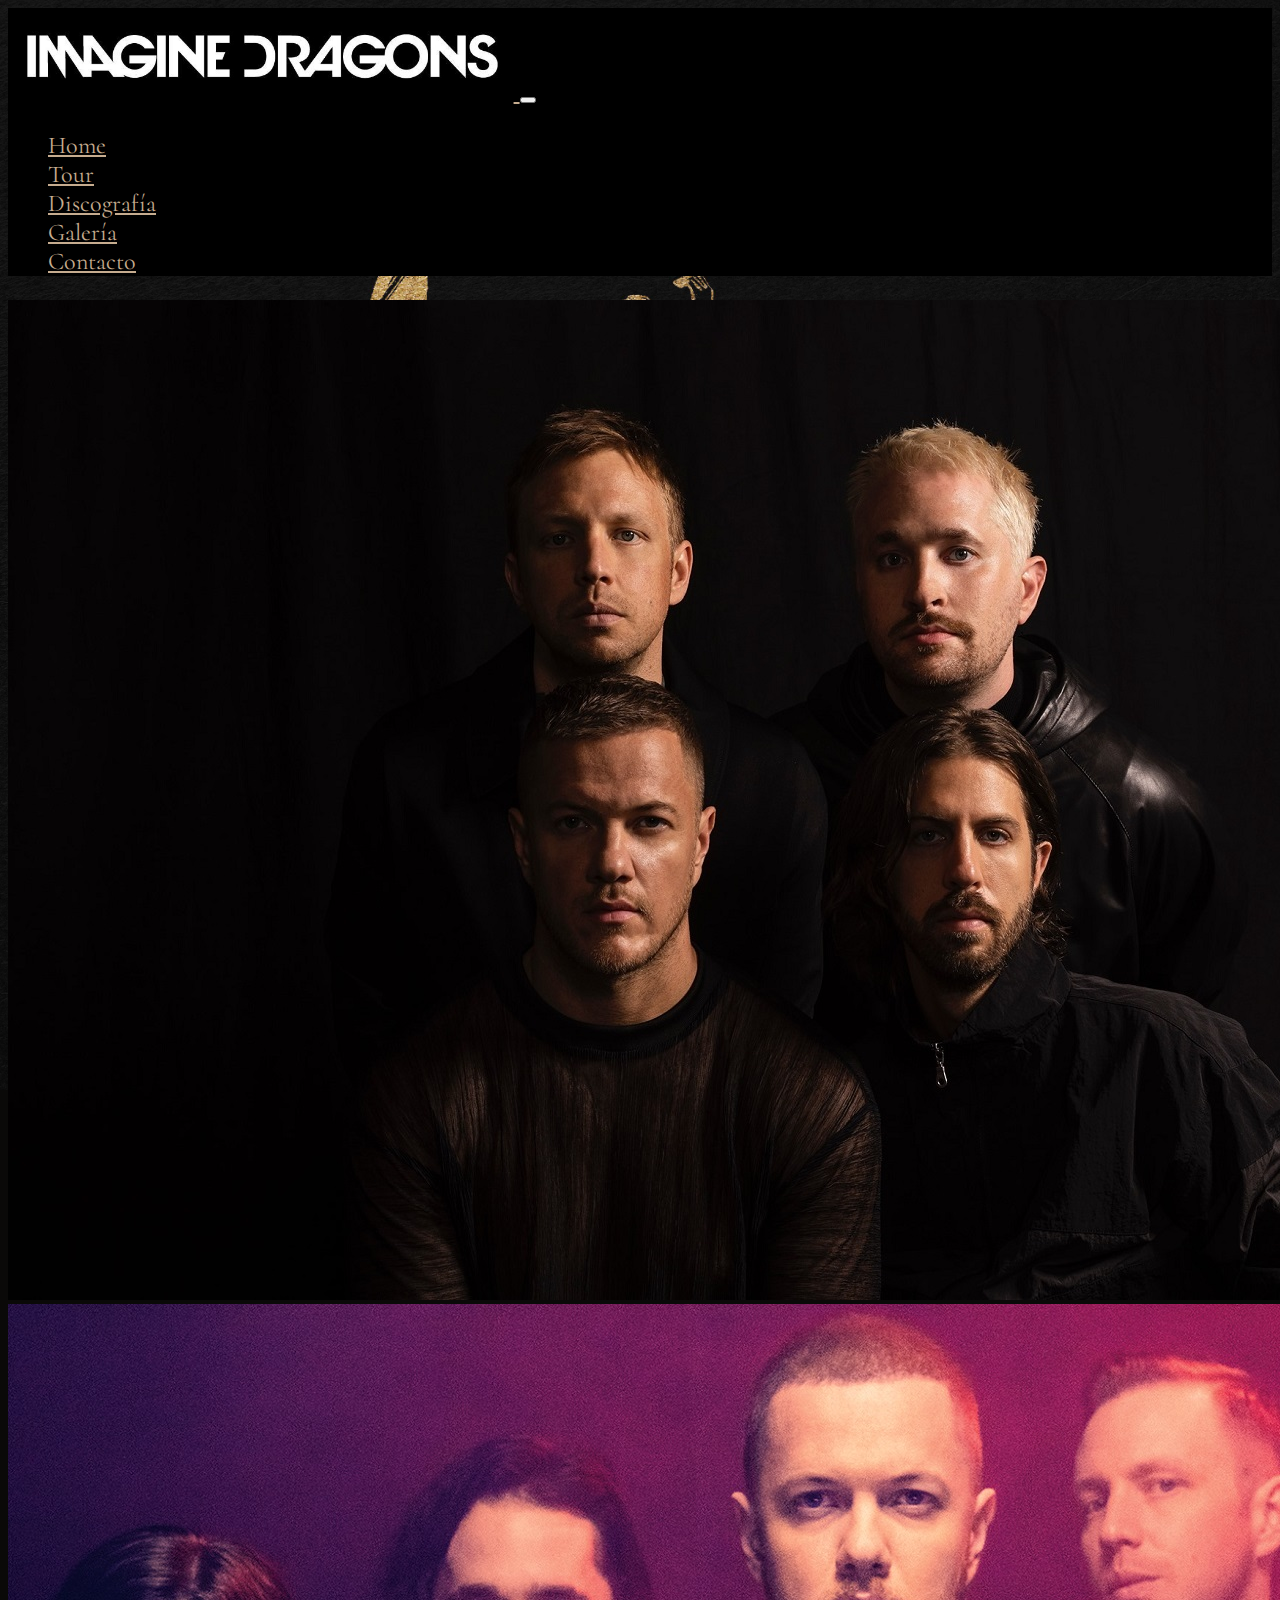
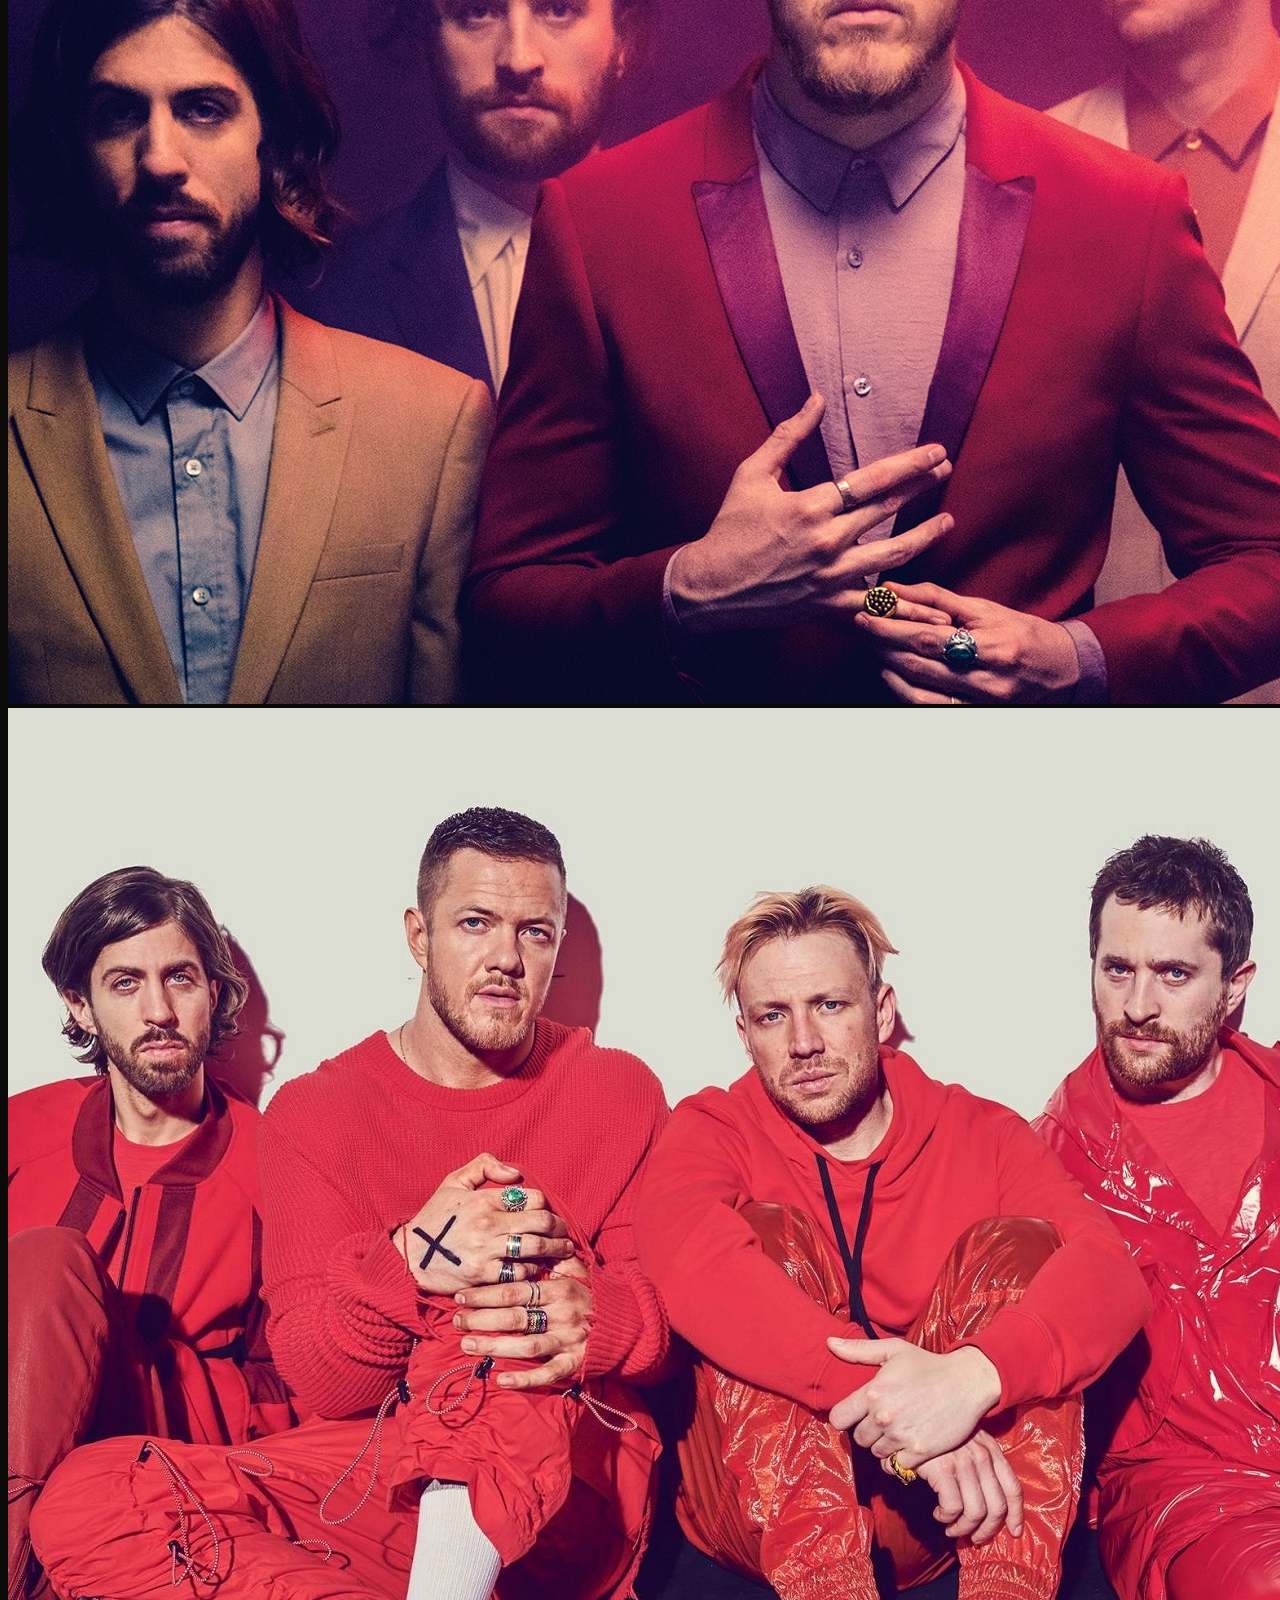
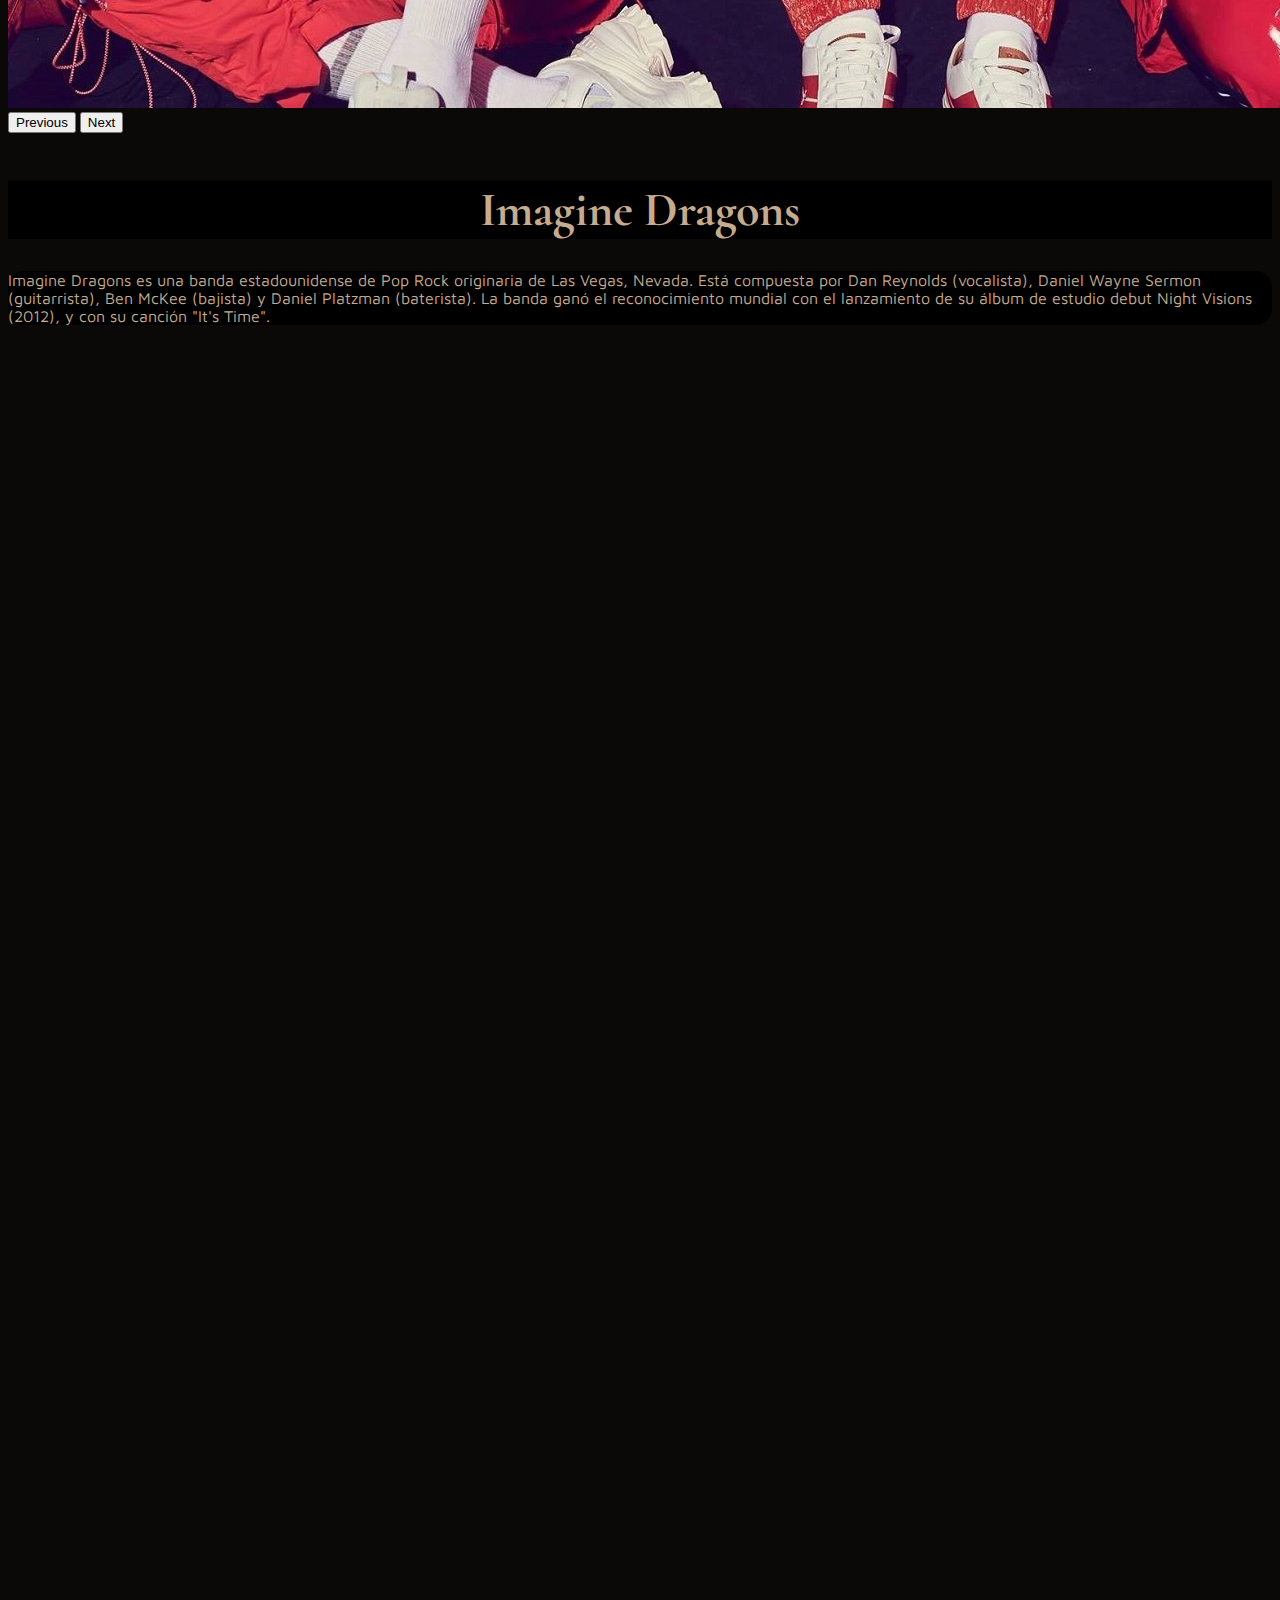
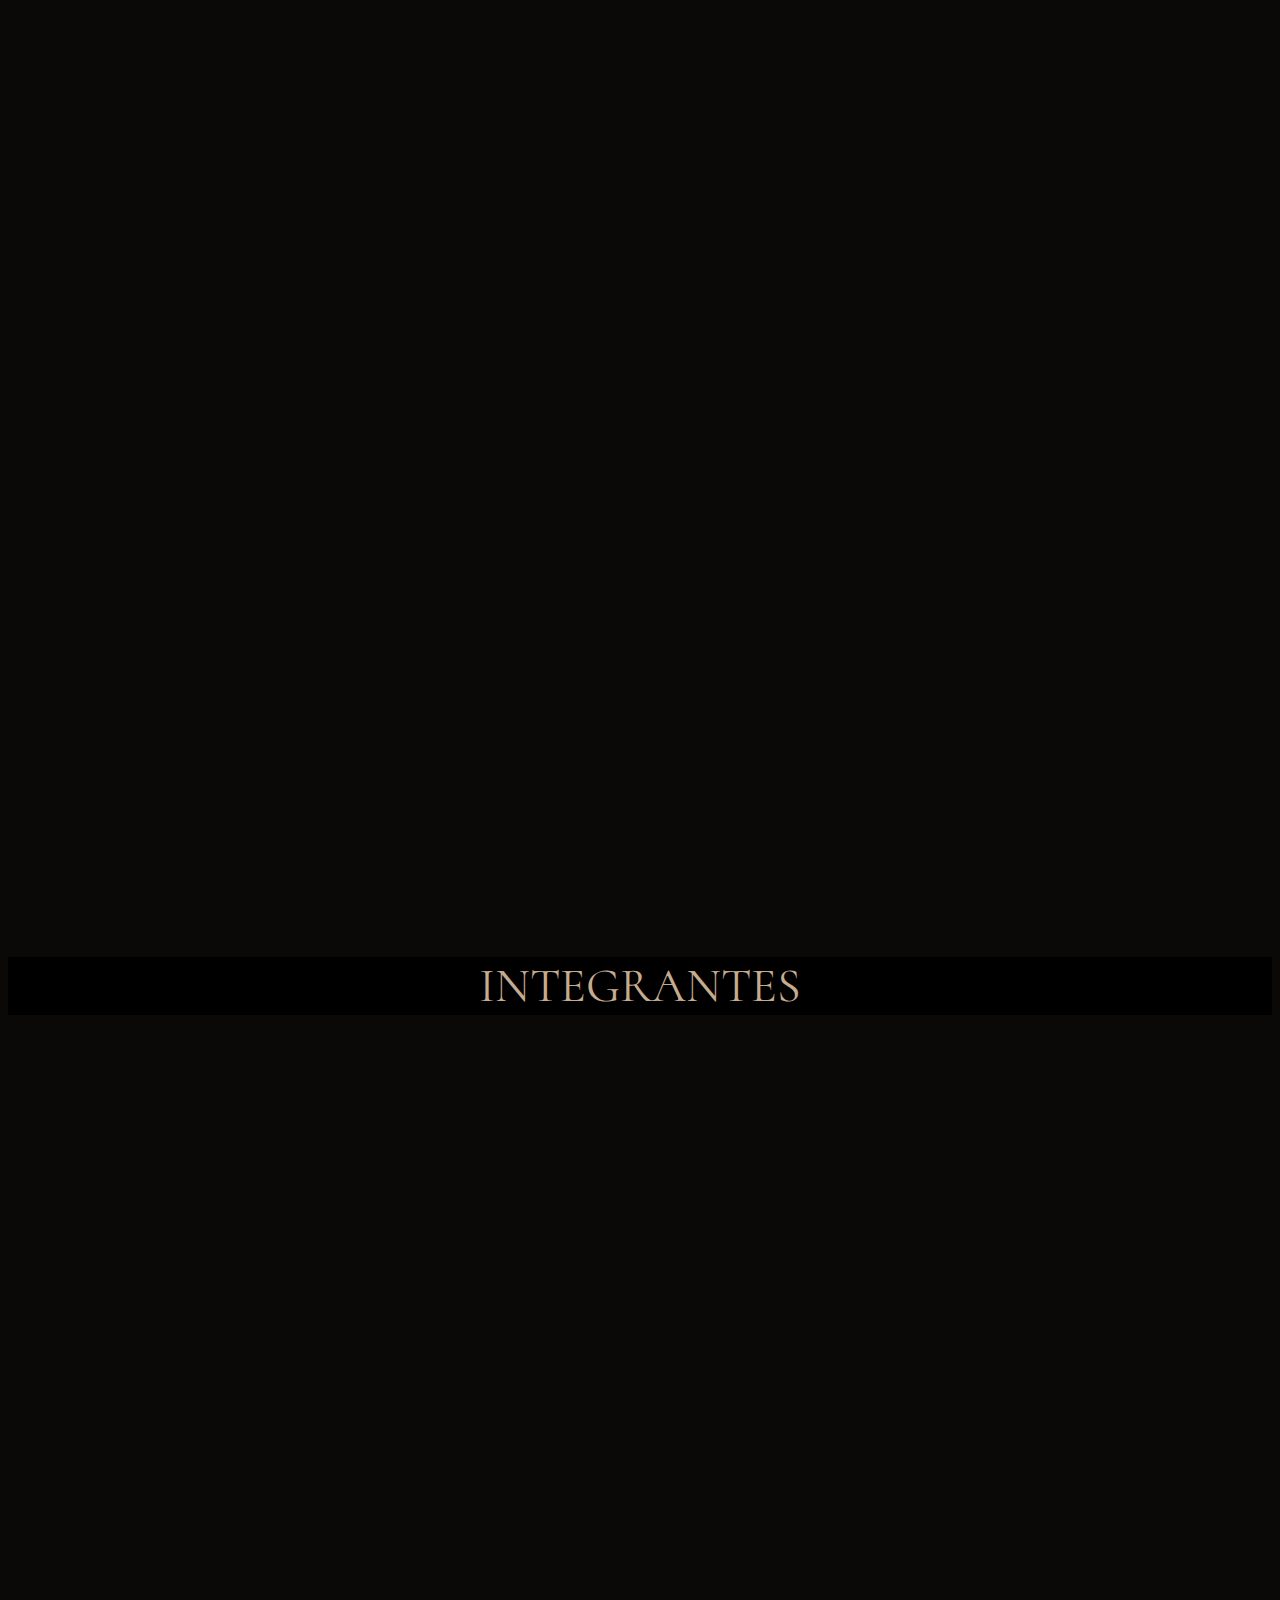
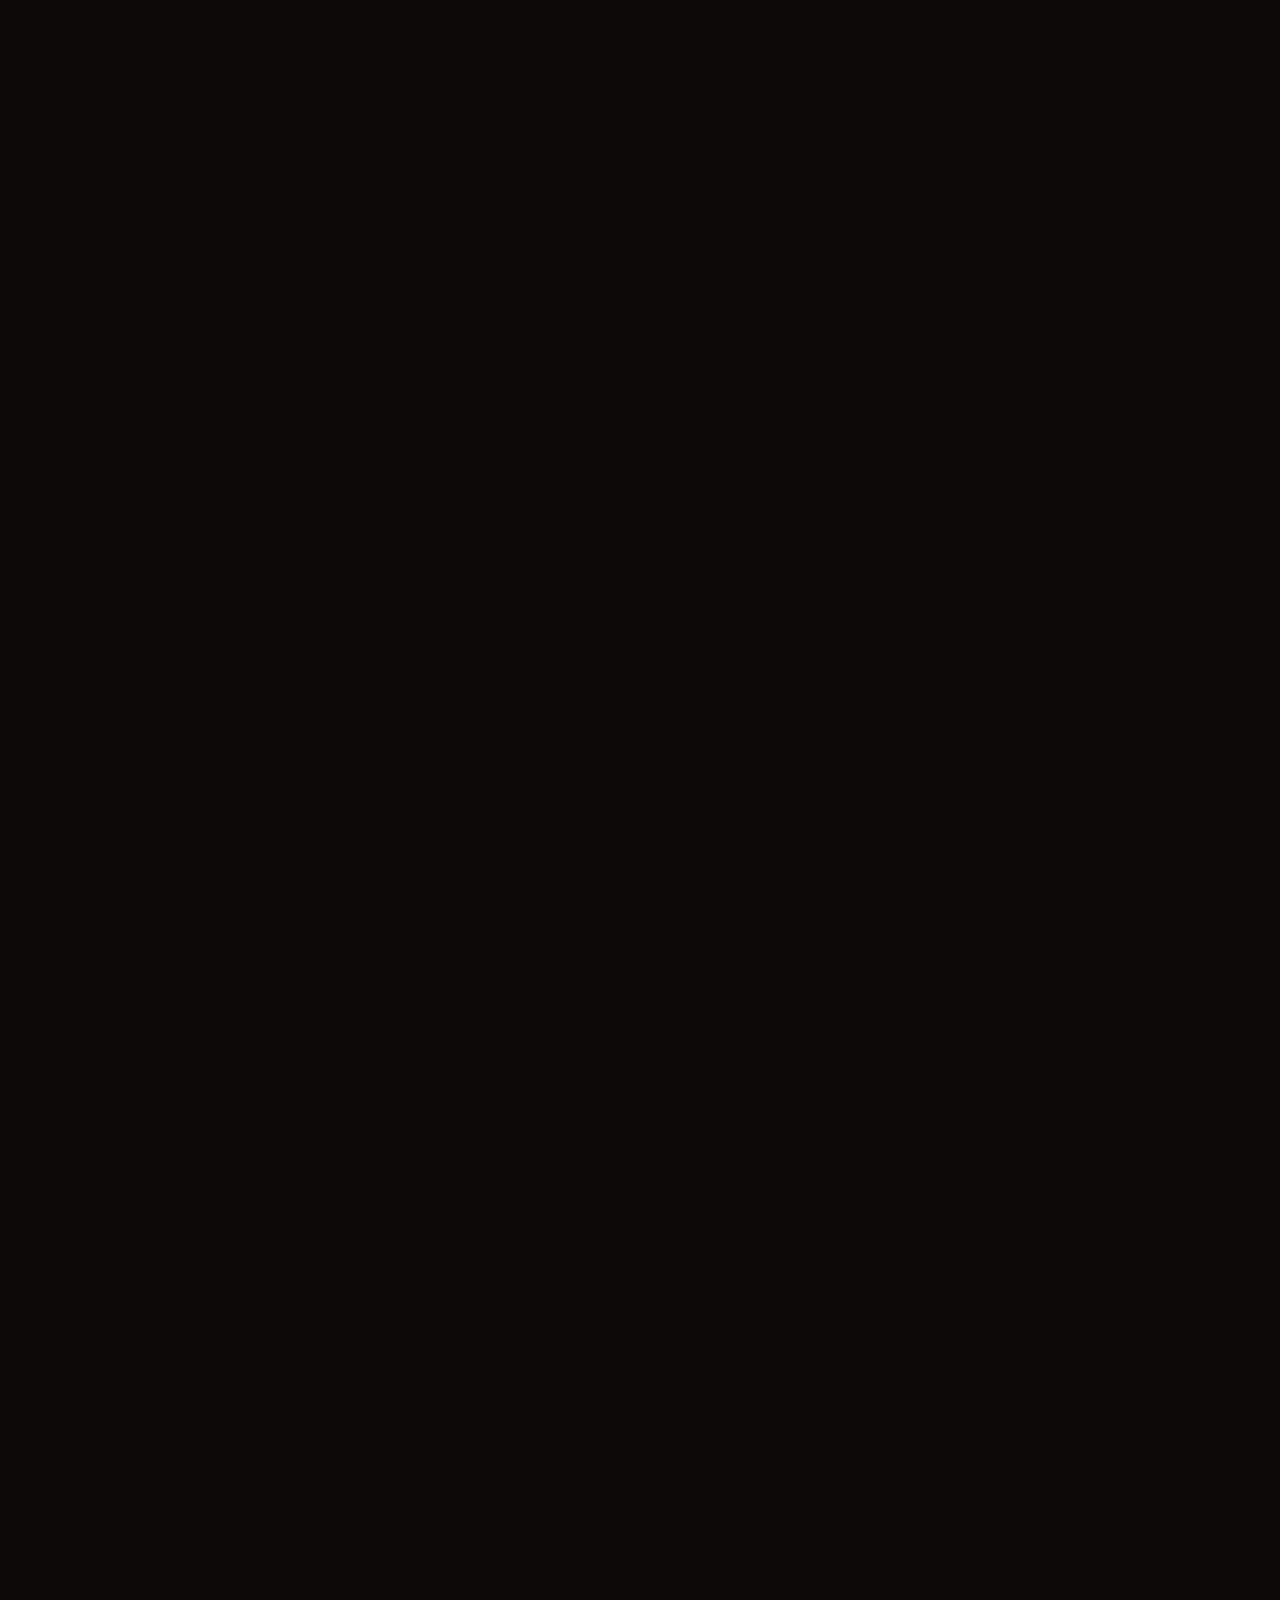
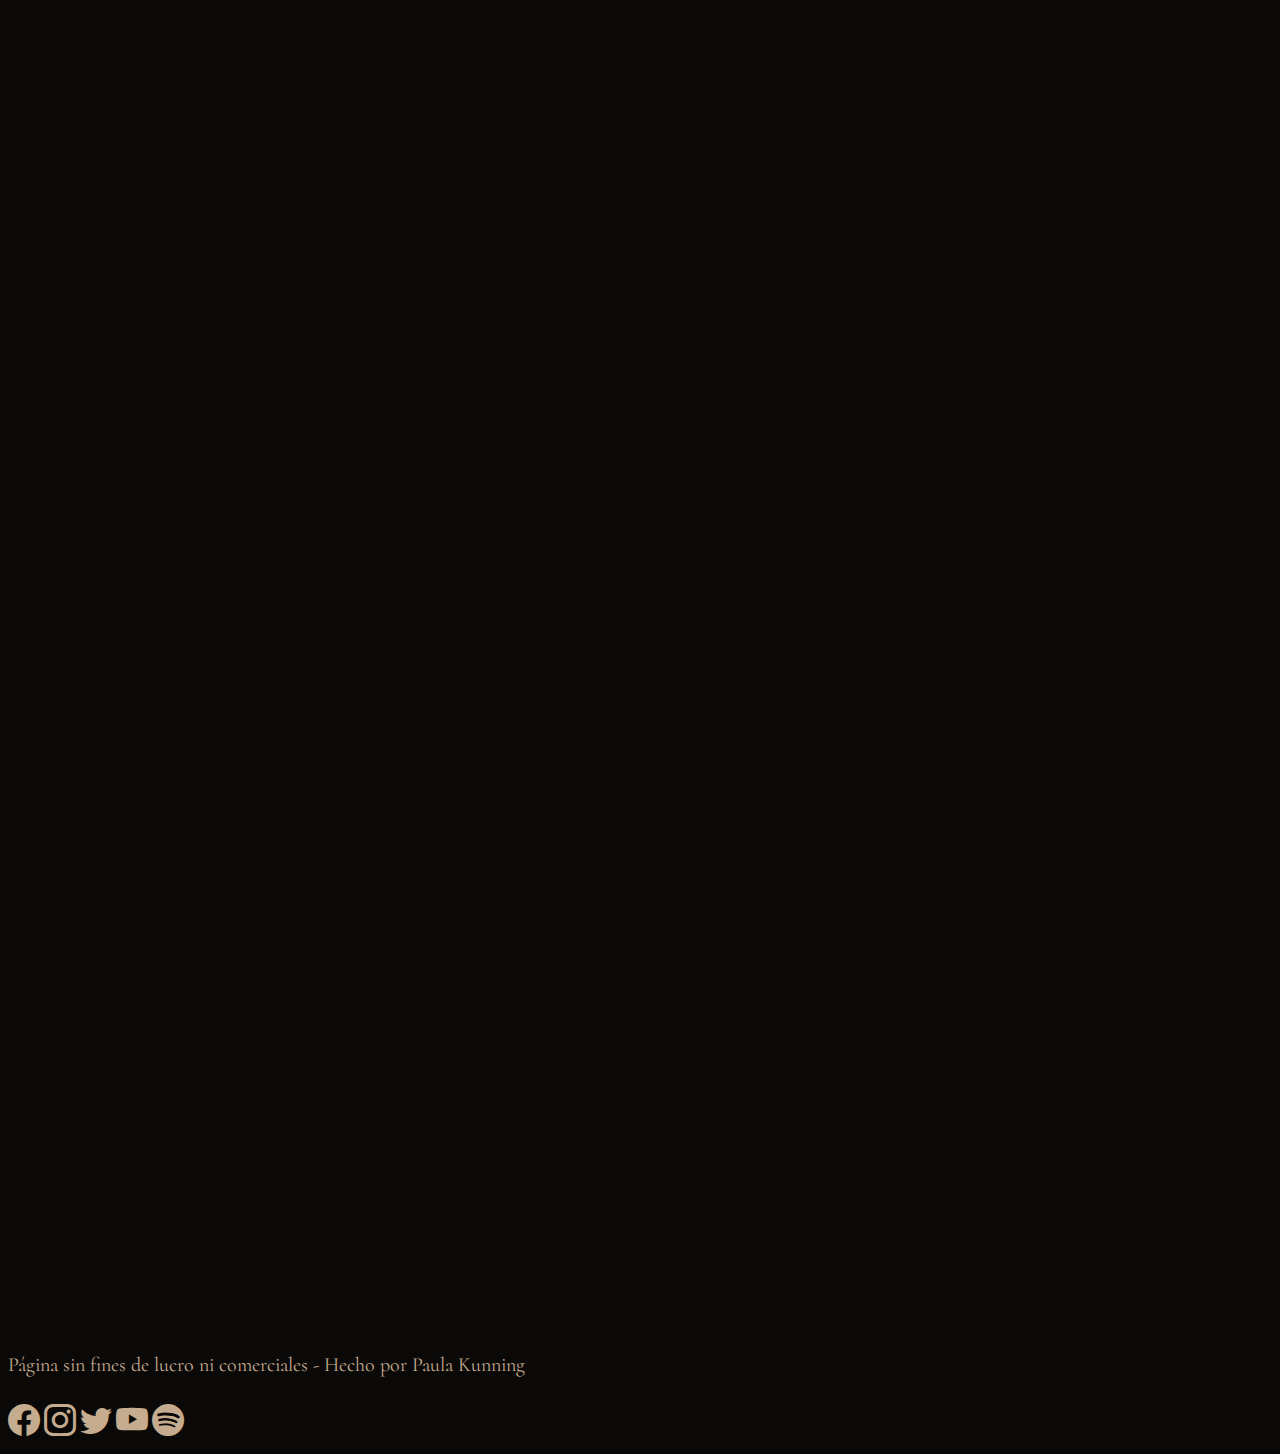
==== index.html @ 947fef15 "sass parte 2" ====
<!DOCTYPE html>
<html lang="es">
  <head>
      <meta charset="utf-8">
      <meta name="viewport" content="width=device-width, initial-scale=1">
      <meta name="description" content="¡Bienvenidos a la Fanpage de Imagine Dragons en Argentina! Todas las novedades de la banda y el mejor contenido está acá.">
      <meta name="keywords" content="imagine dragons, MercuryAct1,fanpage Argentina, rock internacional">
      <link rel="stylesheet" href="https://cdnjs.cloudflare.com/ajax/libs/animate.css/4.1.1/animate.min.css"/>
      <link rel="stylesheet" type="text/css" href="css/estilos.css">
      <link href="https://cdn.jsdelivr.net/npm/bootstrap@5.0.2/dist/css/bootstrap.min.css" rel="stylesheet" integrity="sha384-EVSTQN3/azprG1Anm3QDgpJLIm9Nao0Yz1ztcQTwFspd3yD65VohhpuuCOmLASjC" crossorigin="anonymous">
      <link rel="stylesheet" href="https://cdn.jsdelivr.net/npm/bootstrap-icons@1.7.2/font/bootstrap-icons.css">
      <title>Imagine Dragons - Home</title>
  </head>
  <body>
    <!-- header del sitio -->
    <header class="sticky-top">
      <nav class="navbar navbar-expand-lg">
          <div class="container-fluid">
              <a href="index.html">
                  <img class="logoNav" src="./images/logoNav.jpg" alt="Imagine Dragons Logo">
              </a>
            <button class="navbar-toggler navbar-dark" type="button" data-bs-toggle="collapse" data-bs-target="#navbarNav" aria-controls="navbarNav" aria-expanded="false" aria-label="Toggle navigation">
              <span class="navbar-toggler-icon"></span>
            </button>
            <div class="collapse navbar-collapse text-center" id="navbarNav">
              <ul class="navbar-nav">
                <li class="nav-item">
                  <a class="nav-link active" aria-current="page" href="./index.html">Home</a>
                </li>
                <li class="nav-item">
                  <a class="nav-link" href="./tour.html">Tour</a>
                </li>
                <li class="nav-item">
                  <a class="nav-link" href="./discografia.html">Discografía</a>
                </li>
                <li class="nav-item">
                  <a class="nav-link" href="./galeria.html">Galería</a>
                </li>
                <li class="nav-item">
                  <a class="nav-link" href="./contacto.html">Contacto</a>
                </li>
              </ul>
            </div>
          </div>
      </nav>
    </header>
    <!-- fin del header -->
    <!-- inicio carousel -->
    <main>
      <div id="carouselExampleControls" class= "carousel slide carrousel col-lg-10 offset-lg-1 mb-lg-3 mb-md-2 mb-2" data-bs-ride="carousel">
          <div class="carousel-inner">
            <div class="carousel-item active">
              <img src="./images/img1.jpg" class="d-block w-100" alt="Imagine Dragons">
            </div>
            <div class="carousel-item">
              <img src="./images/img2.jpg" class="d-block w-100" alt="Imagine Dragons">
            </div>
            <div class="carousel-item">
              <img src="./images/img3.jpg" class="d-block w-100" alt="Imagine Dragons">
            </div>
          </div>
          <button class="carousel-control-prev" type="button" data-bs-target="#carouselExampleControls" data-bs-slide="prev">
            <span class="carousel-control-prev-icon" aria-hidden="true"></span>
            <span class="visually-hidden">Previous</span>
          </button>
          <button class="carousel-control-next" type="button" data-bs-target="#carouselExampleControls" data-bs-slide="next">
            <span class="carousel-control-next-icon" aria-hidden="true"></span>
            <span class="visually-hidden">Next</span>
          </button>
      </div>
      <!-- fin carousel -->
      <div class="container-fluid pb-3">
        <h1 class="titulo text-center">Imagine Dragons</h1>
      </div>
      <div class="container-fluid d-flex col-lg-10 offset-lg-1 mb-3 pt-3 bg-black">
        <p class="lead">
          Imagine Dragons es una banda estadounidense de Pop Rock originaria de Las Vegas, Nevada. Está compuesta por Dan Reynolds (vocalista), Daniel Wayne Sermon (guitarrista), Ben McKee (bajista) y Daniel Platzman (baterista). La banda ganó el reconocimiento mundial con el lanzamiento de su álbum de estudio debut Night Visions (2012), y con su canción "It's Time". 
        </p>
      </div>
      <div class="d-flex flex-wrap">
          <div class="col-xl-5 col-md-12 offset-xl-1 p-1">
              <img class="img-fluid wow animate__animated animate__zoomIn animate__delay-1s" src="images/img4.jpg" alt="Imagine Dragons">
          </div>
          <div class="col-xl-5 col-md-12 p-1">
              <img class="img-fluid wow animate__animated animate__zoomIn animate__delay-1s" src="images/img5.jpg" alt="Imagine Dragons">
          </div>
      </div>
      <div class="col-xl-10 col-lg-12 offset-xl-1 text-center mt-3 mt-md-1">
            <p class="titulo text-center">INTEGRANTES</p>
      </div>
      <!--Integrante 1-->
      <div class="container my-5 bg-black wow animate__animated animate__fadeInLeft">
        <div class="row p-4 pe-lg-0 pt-lg-5 align-items-center shadow-lg">
          <div class="col-lg-4 offset-lg-1 p-0 overflow-hidden shadow-lg text-center">
            <img class="rounded-lg-3" src="./images/Dan Reynolds.jpg" alt="Dan Reynolds">
          </div>
          <div class="col-lg-7 p-3 p-lg-5 pt-lg-3">
            <p class="display-4 fw-bold lh-1 tituloInt">Dan Reynolds</p>
            <p class="lead">Lorem ipsum dolor sit amet consectetur, adipisicing elit. Eligendi magni aspernatur nostrum blanditiis officia, vero ab quia magnam provident perspiciatis voluptate atque itaque exercitationem in recusandae? Quia, provident! Dolore, nesciunt.</p>
          </div>
        </div>
      </div>
      <!--fin integrante 1-->
      <!--integrante 2-->
      <div class="container my-5 bg-black wow animate__animated animate__fadeInRight">
        <div class="row flex-wrap-reverse p-4 pe-lg-0 pt-lg-5 align-items-center shadow-lg">
          <div class="col-lg-7 p-3 p-lg-5 pt-lg-3">
            <p class="display-4 fw-bold lh-1 tituloInt">Ben McKee</p>
            <p class="lead">Lorem ipsum dolor sit amet consectetur, adipisicing elit. Eligendi magni aspernatur nostrum blanditiis officia, vero ab quia magnam provident perspiciatis voluptate atque itaque exercitationem in recusandae? Quia, provident! Dolore, nesciunt.</p>
          </div>
          <div class="col-lg-4 offset-lg-1 p-0 overflow-hidden shadow-lg text-center">
              <img class="rounded-lg-3" src="./images/Ben McKee.jpg" alt="Ben Mckee">
          </div>
        </div>
      </div>
      <!--fin integrante 2-->
      <!--integrante 3-->
      <div class="container my-5 bg-black wow animate__animated animate__fadeInLeft">
        <div class="row p-4 pe-lg-0 pt-lg-5 align-items-center shadow-lg">
          <div class="col-lg-4 offset-lg-1 p-0 overflow-hidden shadow-lg text-center">
            <img class="rounded-lg-3" src="./images/Daniel Wayne Sermon.jpg" alt="Daniel Wayne Sermon">
          </div>
          <div class="col-lg-7 p-3 p-lg-5 pt-lg-3">
            <p class="display-4 fw-bold lh-1 tituloInt">Daniel Wayne Sermon</p>
            <p class="lead">Lorem ipsum dolor sit amet consectetur, adipisicing elit. Eligendi magni aspernatur nostrum blanditiis officia, vero ab quia magnam provident perspiciatis voluptate atque itaque exercitationem in recusandae? Quia, provident! Dolore, nesciunt.</p>
          </div>
        </div>
      </div>
      <!--fin integrante 3-->
      <!--integrante 4-->
      <div class="container my-5 bg-black wow animate__animated animate__fadeInRight">
        <div class="row flex-wrap-reverse p-4 pe-lg-0 pt-lg-5 align-items-center shadow-lg">
          <div class="col-lg-7 p-3 p-lg-5 pt-lg-3">
            <p class="display-4 fw-bold lh-1 tituloInt">Daniel Platzman</p>
            <p class="lead">Lorem ipsum dolor sit amet consectetur, adipisicing elit. Eligendi magni aspernatur nostrum blanditiis officia, vero ab quia magnam provident perspiciatis voluptate atque itaque exercitationem in recusandae? Quia, provident! Dolore, nesciunt.</p>
          </div>
          <div class="col-lg-4 offset-lg-1 p-0 overflow-hidden shadow-lg text-center">
              <img class="rounded-lg-3" src="./images/Daniel Platzman.jpg" alt="Daniel Platzman">
          </div>
        </div>
      </div>
    </main>
    <!-- inicio de footer-->
      <footer class="footer d-flex flex-wrap-reverse align-items-center bottom-0 pt-2">
        <div class="col-12 col-xl-6 text-center">
          <p>Página sin fines de lucro ni comerciales - Hecho por Paula Kunning</p>
        </div>        
        <div class="col-12 col-xl-6 text-center">
          <a href="https://www.facebook.com/ImagineDragons/" target="blank"><i class="bi bi-facebook px-2"></i></a>
          <a href="https://www.instagram.com/imaginedragons/" target="blank"><i class="bi bi-instagram px-2"></i></a>
          <a href="https://twitter.com/Imaginedragons" target="blank"><i class="bi bi-twitter px-2"></i></a>
          <a href="https://www.youtube.com/user/ImagineDragonsVEVO" target="blank"><i class="bi bi-youtube px-2"></i></a>
          <a href="https://open.spotify.com/artist/53XhwfbYqKCa1cC15pYq2q" target="blank"><i class="bi bi-spotify px-2"></i></a>
        </div>
      </footer>
    <!-- fin de footer-->
    <script src="https://cdn.jsdelivr.net/npm/bootstrap@5.0.2/dist/js/bootstrap.bundle.min.js" integrity="sha384-MrcW6ZMFYlzcLA8Nl+NtUVF0sA7MsXsP1UyJoMp4YLEuNSfAP+JcXn/tWtIaxVXM" crossorigin="anonymous">
    </script> 
    <script src="js/wow.js"></script>
    <script> new WOW().init();</script>
  </body>
</html>
---- css/estilos.css ----
@import url("https://fonts.googleapis.com/css2?family=Cormorant:wght@700&family=Maven+Pro&display=swap");
/* Fuentes */
/* Colores */
/* Background */
@import url("https://fonts.googleapis.com/css2?family=Cormorant:wght@700&family=Maven+Pro&display=swap");
/* Fuentes */
/* Colores */
/* Background */
@import url("https://fonts.googleapis.com/css2?family=Cormorant:wght@700&family=Maven+Pro&display=swap");
@import url("https://fonts.googleapis.com/css2?family=Cormorant:wght@700&family=Maven+Pro&display=swap");
@import url("https://fonts.googleapis.com/css2?family=Cormorant:wght@700&family=Maven+Pro&display=swap");
@import url("https://fonts.googleapis.com/css2?family=Cormorant:wght@700&family=Maven+Pro&display=swap");
@import url("https://fonts.googleapis.com/css2?family=Cormorant:wght@700&family=Maven+Pro&display=swap");
@import url("https://fonts.googleapis.com/css2?family=Cormorant:wght@700&family=Maven+Pro&display=swap");
@import url("https://fonts.googleapis.com/css2?family=Cormorant:wght@700&family=Maven+Pro&display=swap");
@import url("https://fonts.googleapis.com/css2?family=Cormorant:wght@700&family=Maven+Pro&display=swap");
@import url("https://fonts.googleapis.com/css2?family=Cormorant:wght@700&family=Maven+Pro&display=swap");
@import url("https://fonts.googleapis.com/css2?family=Cormorant:wght@700&family=Maven+Pro&display=swap");
@import url("https://fonts.googleapis.com/css2?family=Cormorant:wght@700&family=Maven+Pro&display=swap");
@import url("https://fonts.googleapis.com/css2?family=Cormorant:wght@700&family=Maven+Pro&display=swap");
.navbar {
  background-color: black;
  font-family: "Cormorant", serif;
  font-size: 1.5rem;
  height: auto; }
  .navbar a {
    color: #c6ac8fff; }
    .navbar a:hover {
      color: #5e503fff; }

.logoNav {
  max-width: 40%; }

/* Fuentes */
/* Colores */
/* Background */
.footer {
  background-color: #0a0908ff;
  color: #c6ac8fff;
  font-family: "Cormorant", serif;
  line-height: 2.3rem; }
  .footer a {
    text-decoration: none;
    color: #c6ac8fff;
    font-size: 2rem; }
    .footer a:hover {
      color: #5e503fff; }
  .footer p {
    font-size: 1.25rem;
    font-family: "Cormorant", serif; }

/* Fuentes */
/* Colores */
/* Background */
/* Fuentes */
/* Colores */
/* Background */
body {
  background-color: #0a0908ff;
  background-image: url("../images/background.jpg");
  background-attachment: fixed;
  background-position: center;
  background-repeat: no-repeat;
  background-size: cover; }
  body p {
    color: #c6ac8fff;
    font-family: "Maven Pro", sans-serif; }

.style, .titulo, .bg-black, .tour ul li {
  background-color: rgba(0, 0, 0, 0.9);
  color: #c6ac8fff; }

.titulo {
  font-family: "Cormorant", serif;
  text-align: center;
  font-size: 3rem;
  margin-top: 3rem; }

.subtitulo {
  background-color: rgba(0, 0, 0, 0.9);
  text-align: center;
  font-size: 1.3rem; }

.box {
  border: solid 1px #5e503fff;
  background-color: rgba(0, 0, 0, 0.9); }

.bg-black {
  border-radius: 1rem; }

.tituloInt {
  font-family: "Cormorant", serif;
  text-align: center;
  font-size: 3rem;
  padding: 2rem;
  text-transform: uppercase; }

.tour ul li {
  font-weight: bold; }

.titleCds {
  font-family: "Cormorant", serif;
  text-align: center;
  font-size: 2rem;
  color: #c6ac8fff; }

.songs {
  color: #c6ac8fff; }

.tapaCd {
  width: 200px;
  height: 200px; }

.bg-cd {
  background-color: rgba(71, 61, 50, 0.7); }

.tapaTitulo {
  font-family: "Cormorant", serif;
  text-align: center;
  font-size: 3rem;
  color: #c6ac8fff; }

/* Fuentes */
/* Colores */
/* Background */
.formulario {
  background: #5e503f;
  background: linear-gradient(45deg, #5e503f 35%, #696e6f 97%);
  border-radius: 20px;
  padding: 3rem;
  margin-top: 5rem; }

.formTitle {
  font-size: 2rem;
  font-family: "Cormorant", serif;
  color: #c6ac8fff; }

.imgAuto {
  width: 100%;
  height: auto; }

.maxWidth {
  max-width: 1170px;
  margin: auto; }

.imgGalery {
  max-width: 500px;
  height: auto;
  margin: 1rem; }

.galery {
  display: flex;
  flex-direction: row;
  flex-wrap: wrap;
  align-items: stretch; }

.imgGalery {
  max-width: 500px;
  height: auto;
  margin: 1rem; }

.videos {
  display: flex;
  flex-direction: row;
  align-content: space-around; }

.video {
  max-width: 90%; }

/* Fuentes */
/* Colores */
/* Background */
/* Fuentes */
/* Colores */
/* Background */
/* Fuentes */
/* Colores */
/* Background */
/* Fuentes */
/* Colores */
/* Background */
body {
  background-color: #0a0908ff;
  background-image: url("../images/background.jpg");
  background-attachment: fixed;
  background-position: center;
  background-repeat: no-repeat;
  background-size: cover; }
  body p {
    color: #c6ac8fff;
    font-family: "Maven Pro", sans-serif; }

.style, .titulo, .bg-black, .tour ul li {
  background-color: rgba(0, 0, 0, 0.9);
  color: #c6ac8fff; }

.titulo {
  font-family: "Cormorant", serif;
  text-align: center;
  font-size: 3rem;
  margin-top: 3rem; }

.subtitulo {
  background-color: rgba(0, 0, 0, 0.9);
  text-align: center;
  font-size: 1.3rem; }

.box {
  border: solid 1px #5e503fff;
  background-color: rgba(0, 0, 0, 0.9); }

.bg-black {
  border-radius: 1rem; }

.tituloInt {
  font-family: "Cormorant", serif;
  text-align: center;
  font-size: 3rem;
  padding: 2rem;
  text-transform: uppercase; }

.tour ul li {
  font-weight: bold; }

.titleCds {
  font-family: "Cormorant", serif;
  text-align: center;
  font-size: 2rem;
  color: #c6ac8fff; }

.songs {
  color: #c6ac8fff; }

.tapaCd {
  width: 200px;
  height: 200px; }

.bg-cd {
  background-color: rgba(71, 61, 50, 0.7); }

.tapaTitulo {
  font-family: "Cormorant", serif;
  text-align: center;
  font-size: 3rem;
  color: #c6ac8fff; }

/* Fuentes */
/* Colores */
/* Background */
.navbar {
  background-color: black;
  font-family: "Cormorant", serif;
  font-size: 1.5rem;
  height: auto; }
  .navbar a {
    color: #c6ac8fff; }
    .navbar a:hover {
      color: #5e503fff; }

.logoNav {
  max-width: 40%; }

/* Fuentes */
/* Colores */
/* Background */
.footer {
  background-color: #0a0908ff;
  color: #c6ac8fff;
  font-family: "Cormorant", serif;
  line-height: 2.3rem; }
  .footer a {
    text-decoration: none;
    color: #c6ac8fff;
    font-size: 2rem; }
    .footer a:hover {
      color: #5e503fff; }
  .footer p {
    font-size: 1.25rem;
    font-family: "Cormorant", serif; }

.imgAuto {
  width: 100%;
  height: auto; }

.maxWidth {
  max-width: 1170px;
  margin: auto; }

.imgGalery {
  max-width: 500px;
  height: auto;
  margin: 1rem; }

.galery {
  display: flex;
  flex-direction: row;
  flex-wrap: wrap;
  align-items: stretch; }

.imgGalery {
  max-width: 500px;
  height: auto;
  margin: 1rem; }

.videos {
  display: flex;
  flex-direction: row;
  align-content: space-around; }

.video {
  max-width: 90%; }

/* Fuentes */
/* Colores */
/* Background */
/* Fuentes */
/* Colores */
/* Background */
.formulario {
  background: #5e503f;
  background: linear-gradient(45deg, #5e503f 35%, #696e6f 97%);
  border-radius: 20px;
  padding: 3rem;
  margin-top: 5rem; }

.formTitle {
  font-size: 2rem;
  font-family: "Cormorant", serif;
  color: #c6ac8fff; }

@media screen and (max-width: 992px) {
  .tituloInt {
    font-size: 2rem; }
  .titulo {
    font-size: 2rem; }
  p {
    font-size: 1.2rem;
    text-align: justify; }
  .formulario {
    padding: 1rem; }
  .formTitle {
    font-size: 1.5rem; }
  .footer p {
    font-size: 1.2rem;
    text-align: center; }
  .galery {
    display: flex;
    flex-direction: column;
    flex-wrap: wrap;
    align-content: center; }
  .imgGalery {
    max-width: 300px;
    height: auto; } }

@media screen and (max-width: 1023px) {
  .wow {
    animation-name: none !important;
    visibility: visible !important; } }
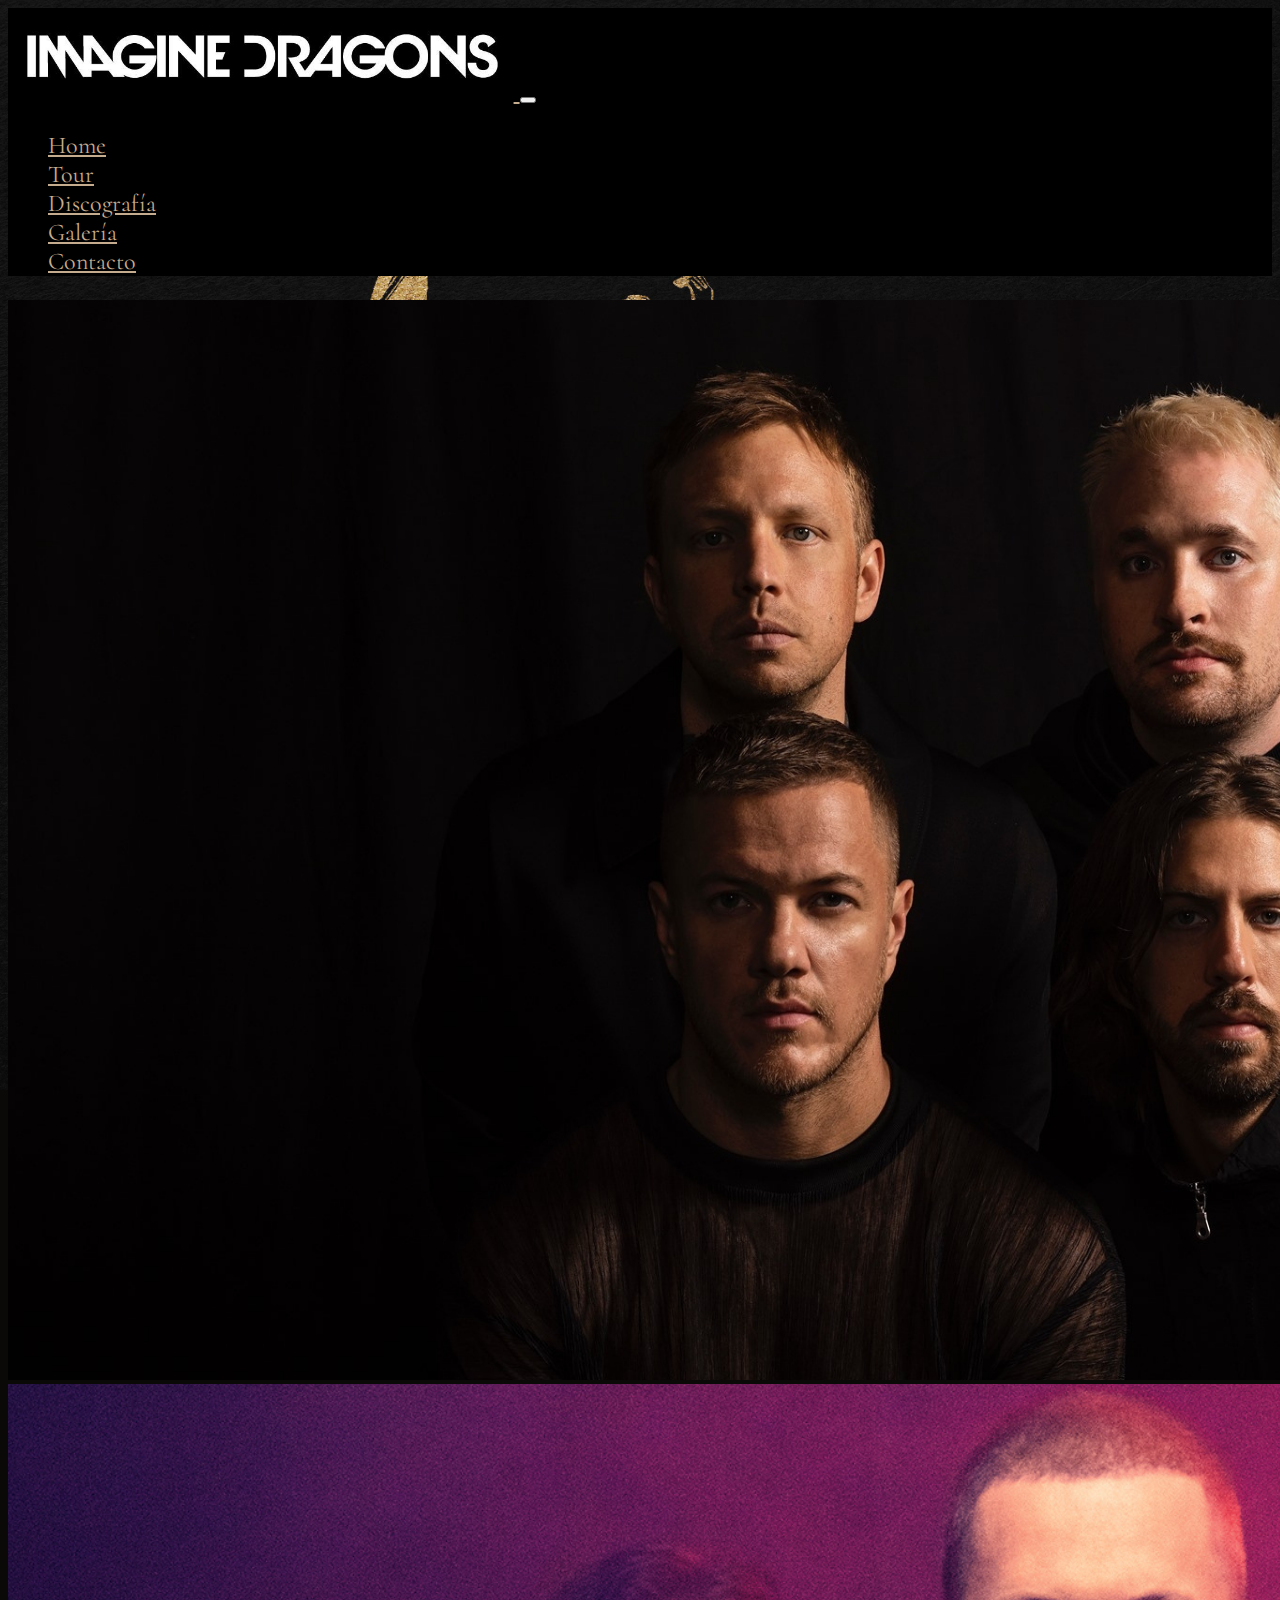
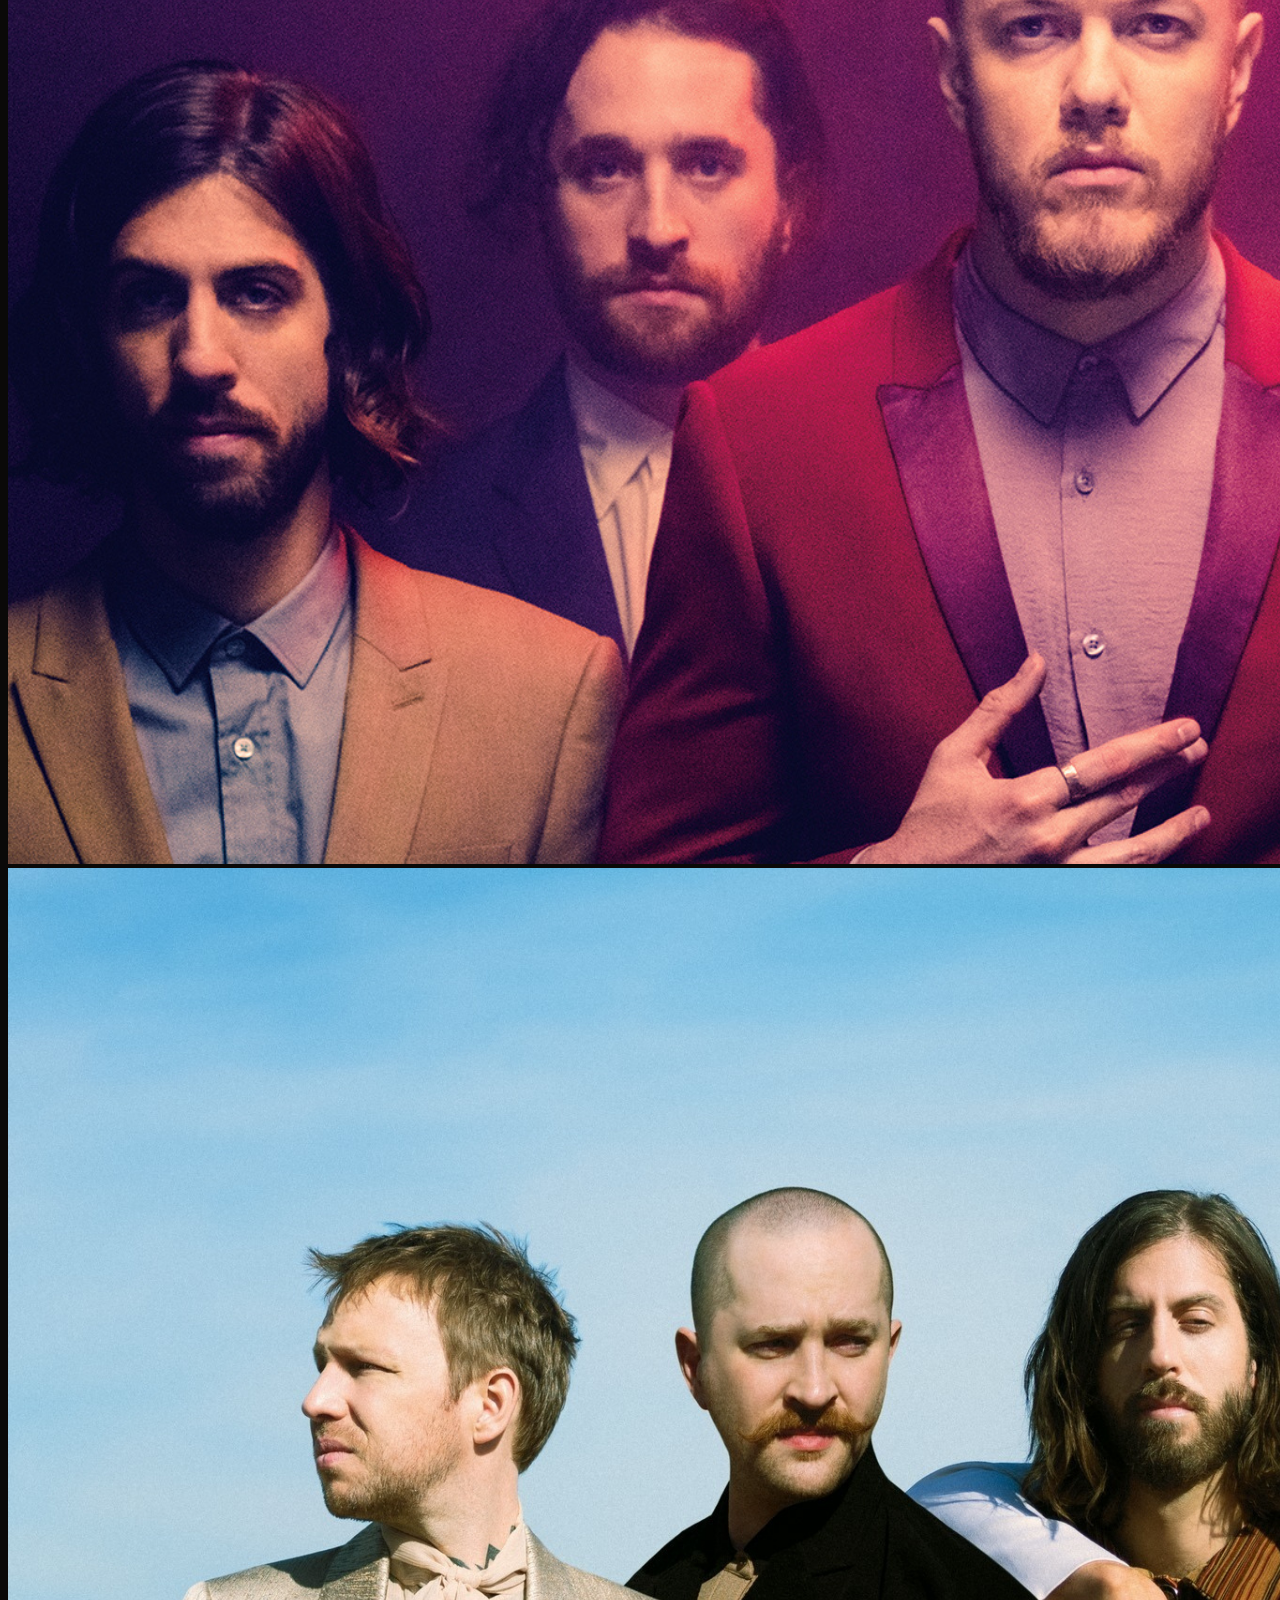
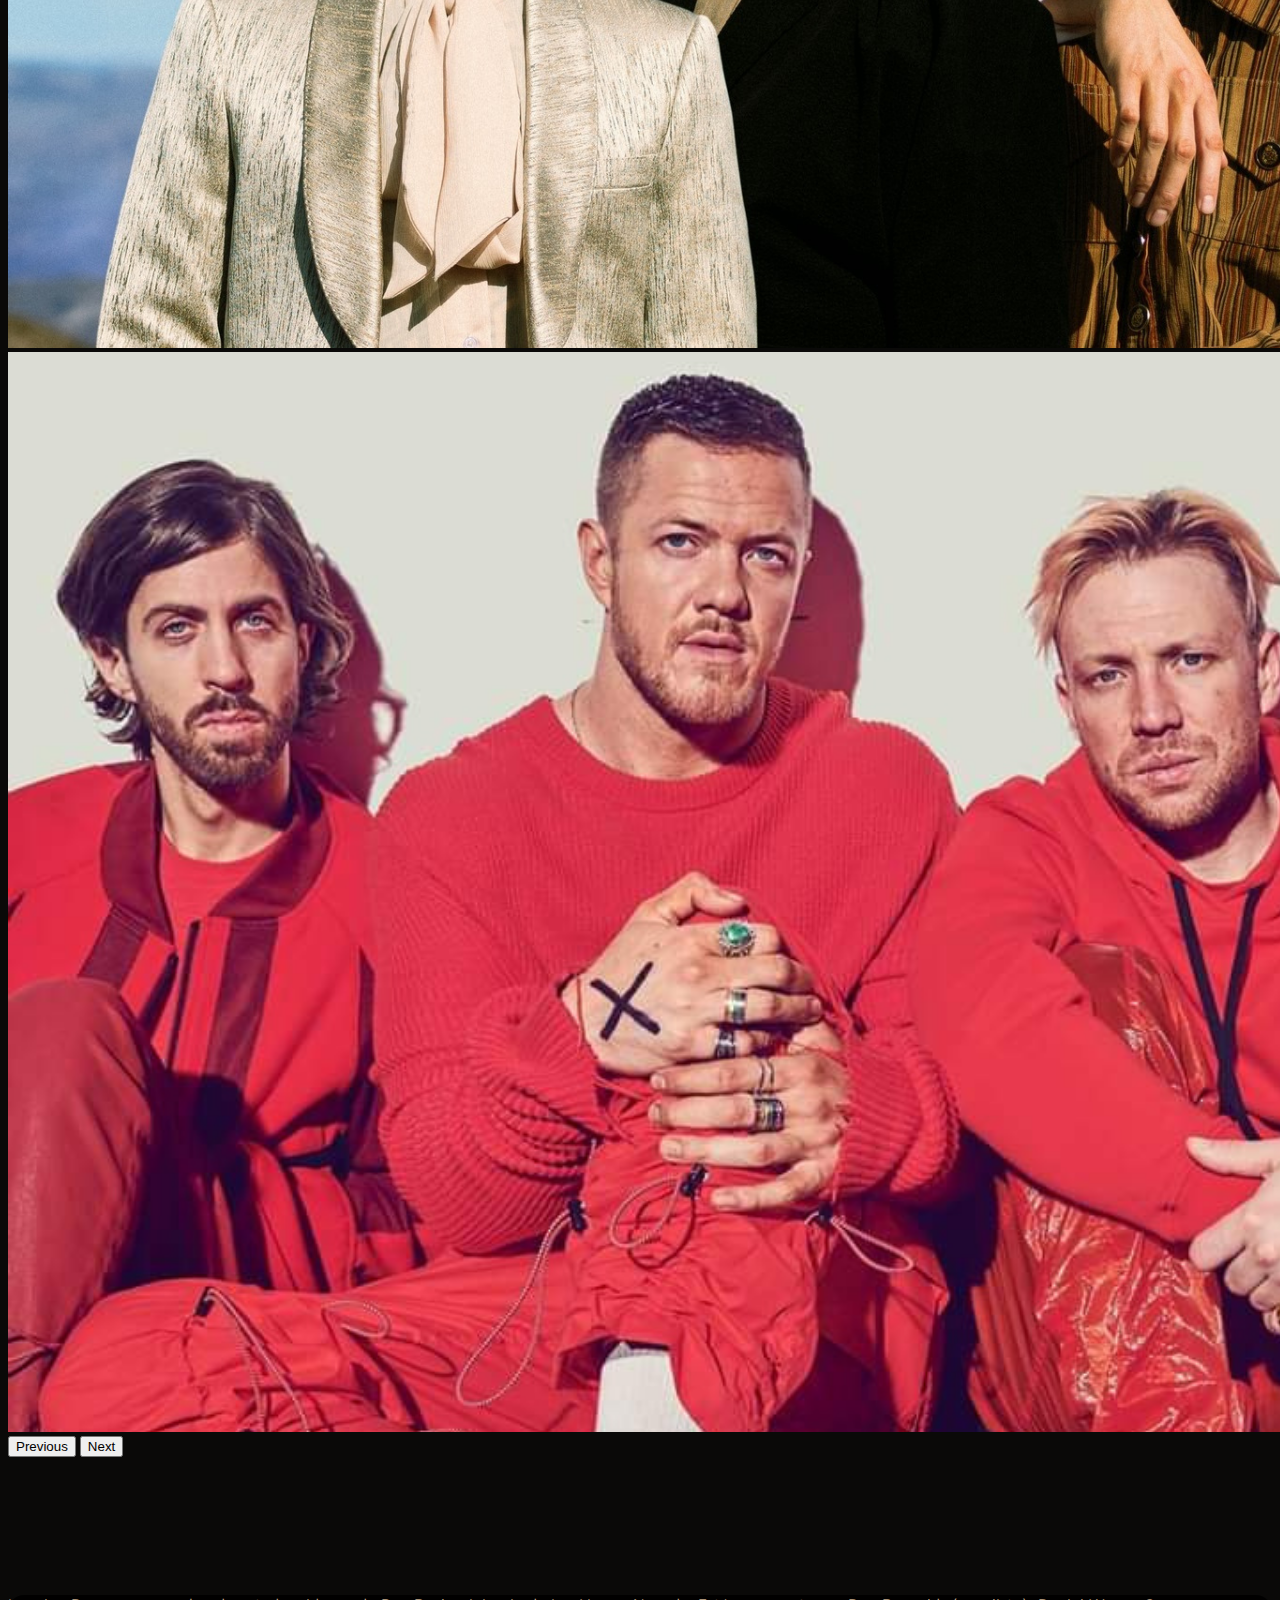
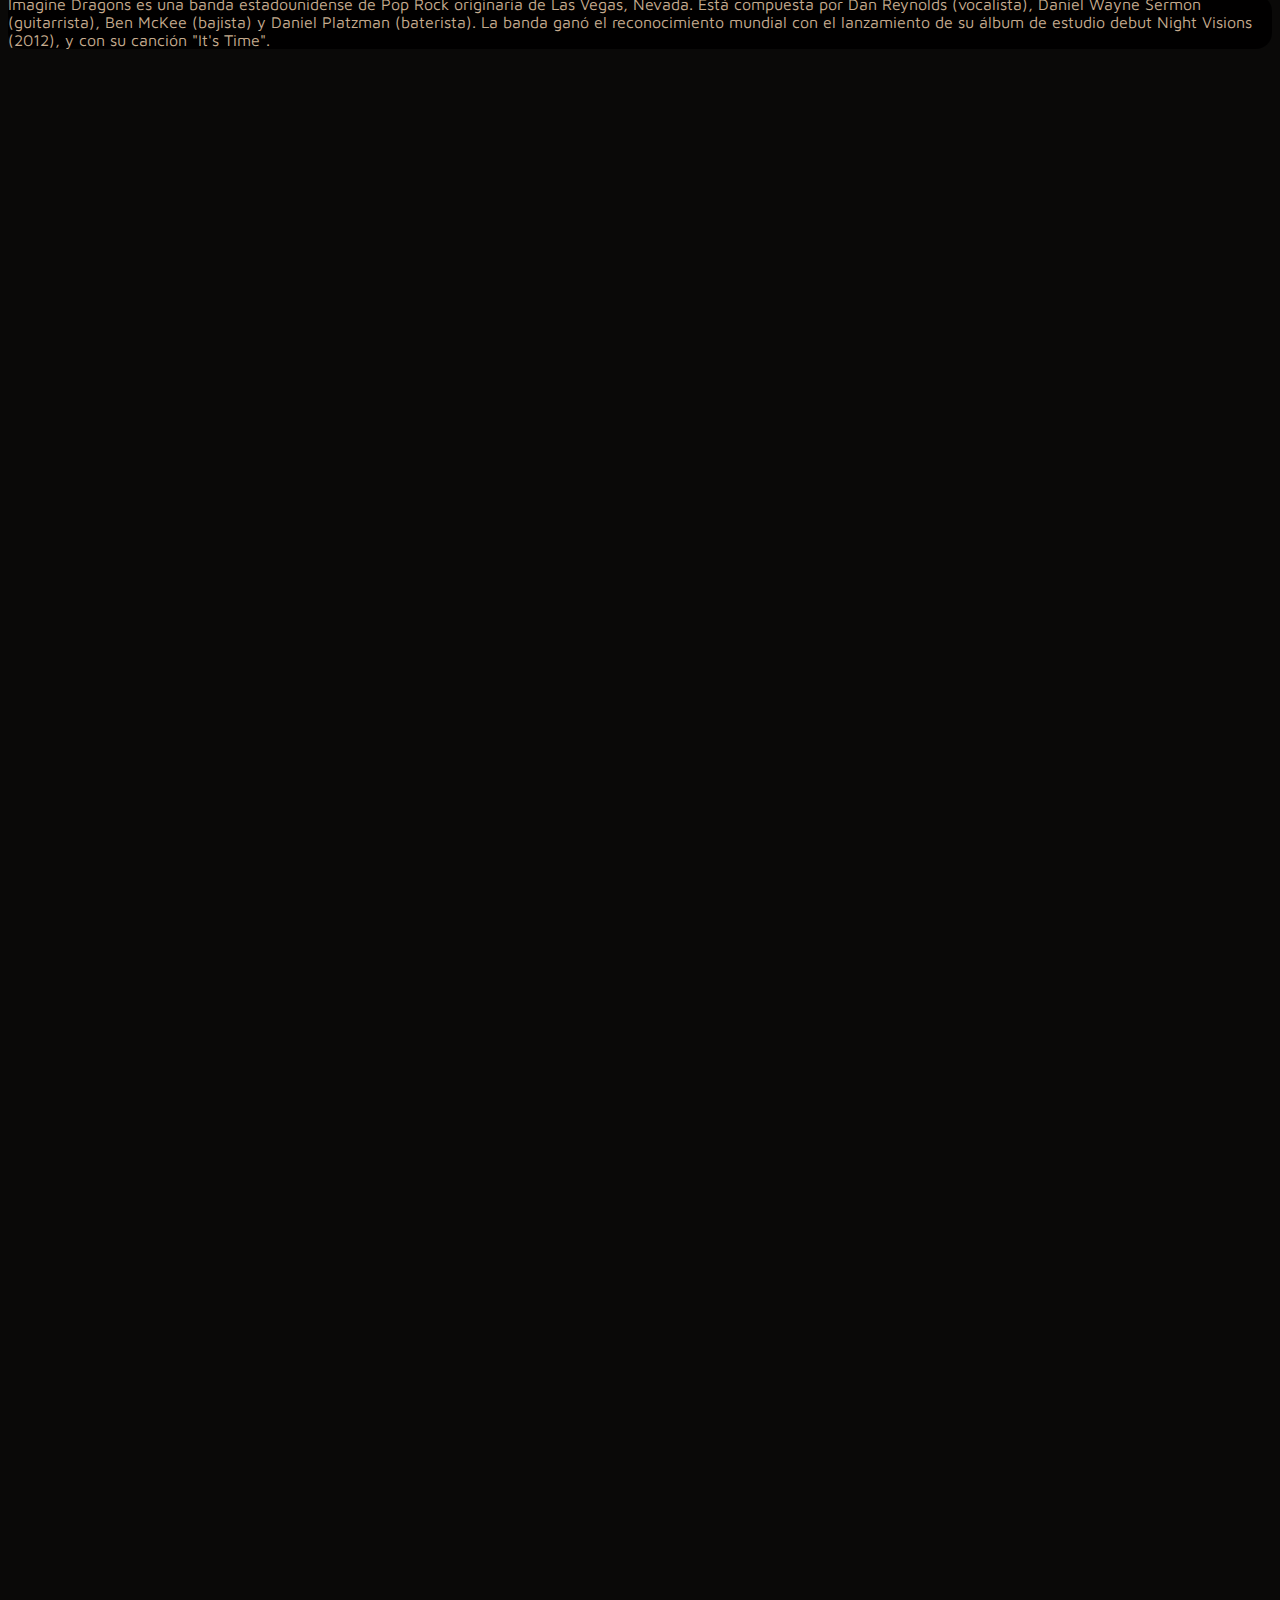
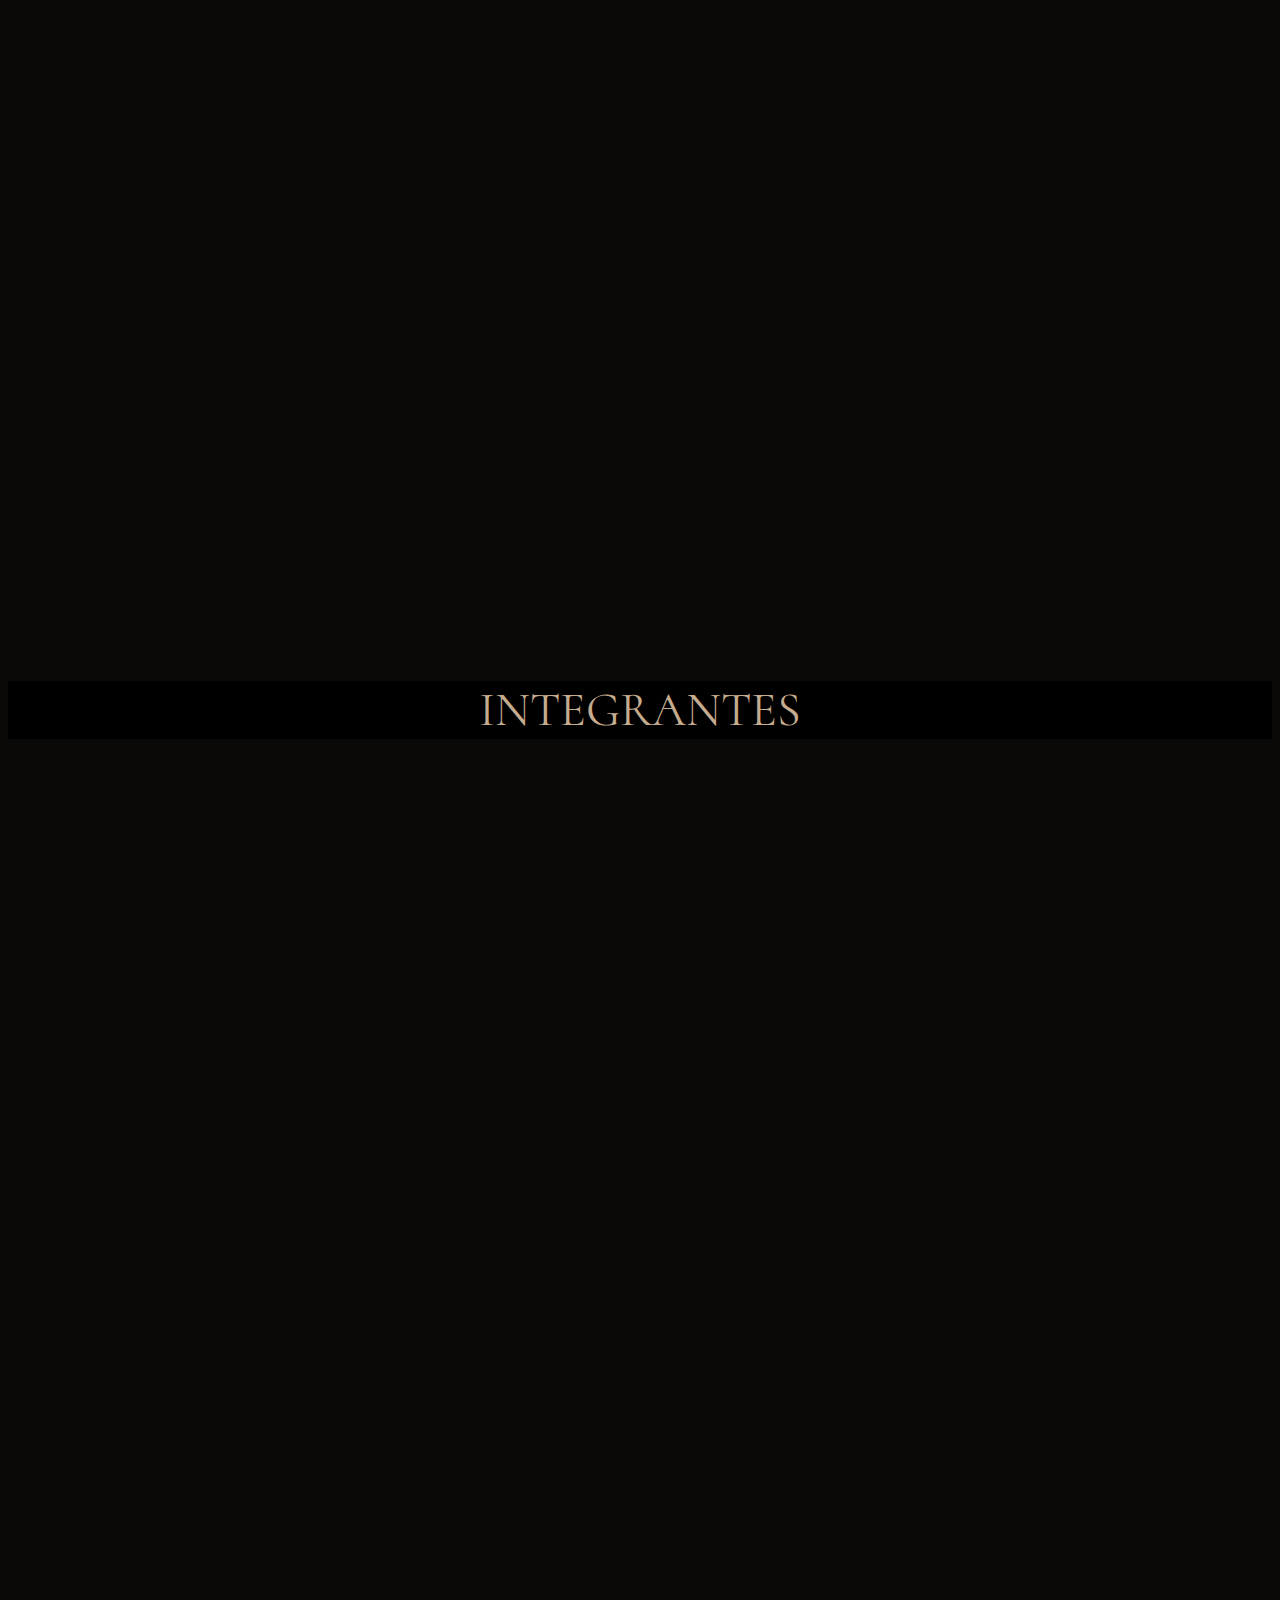
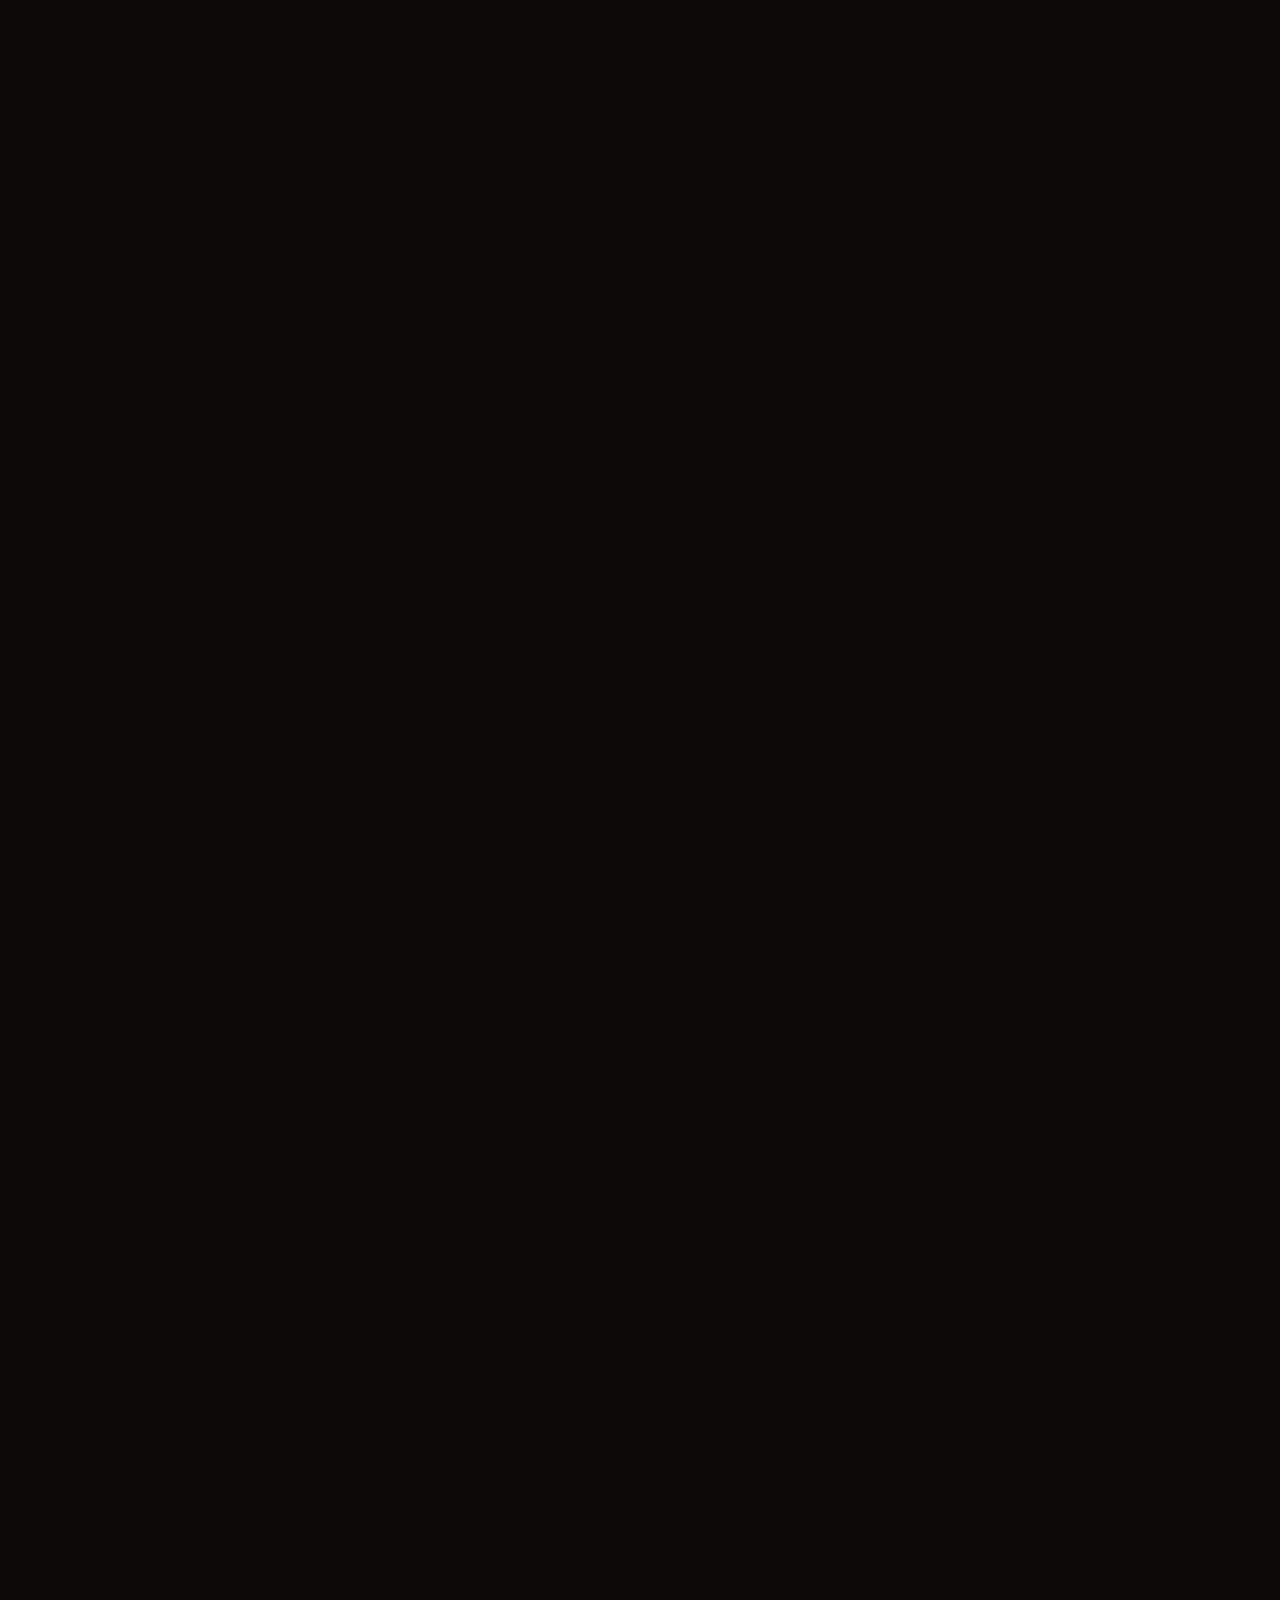
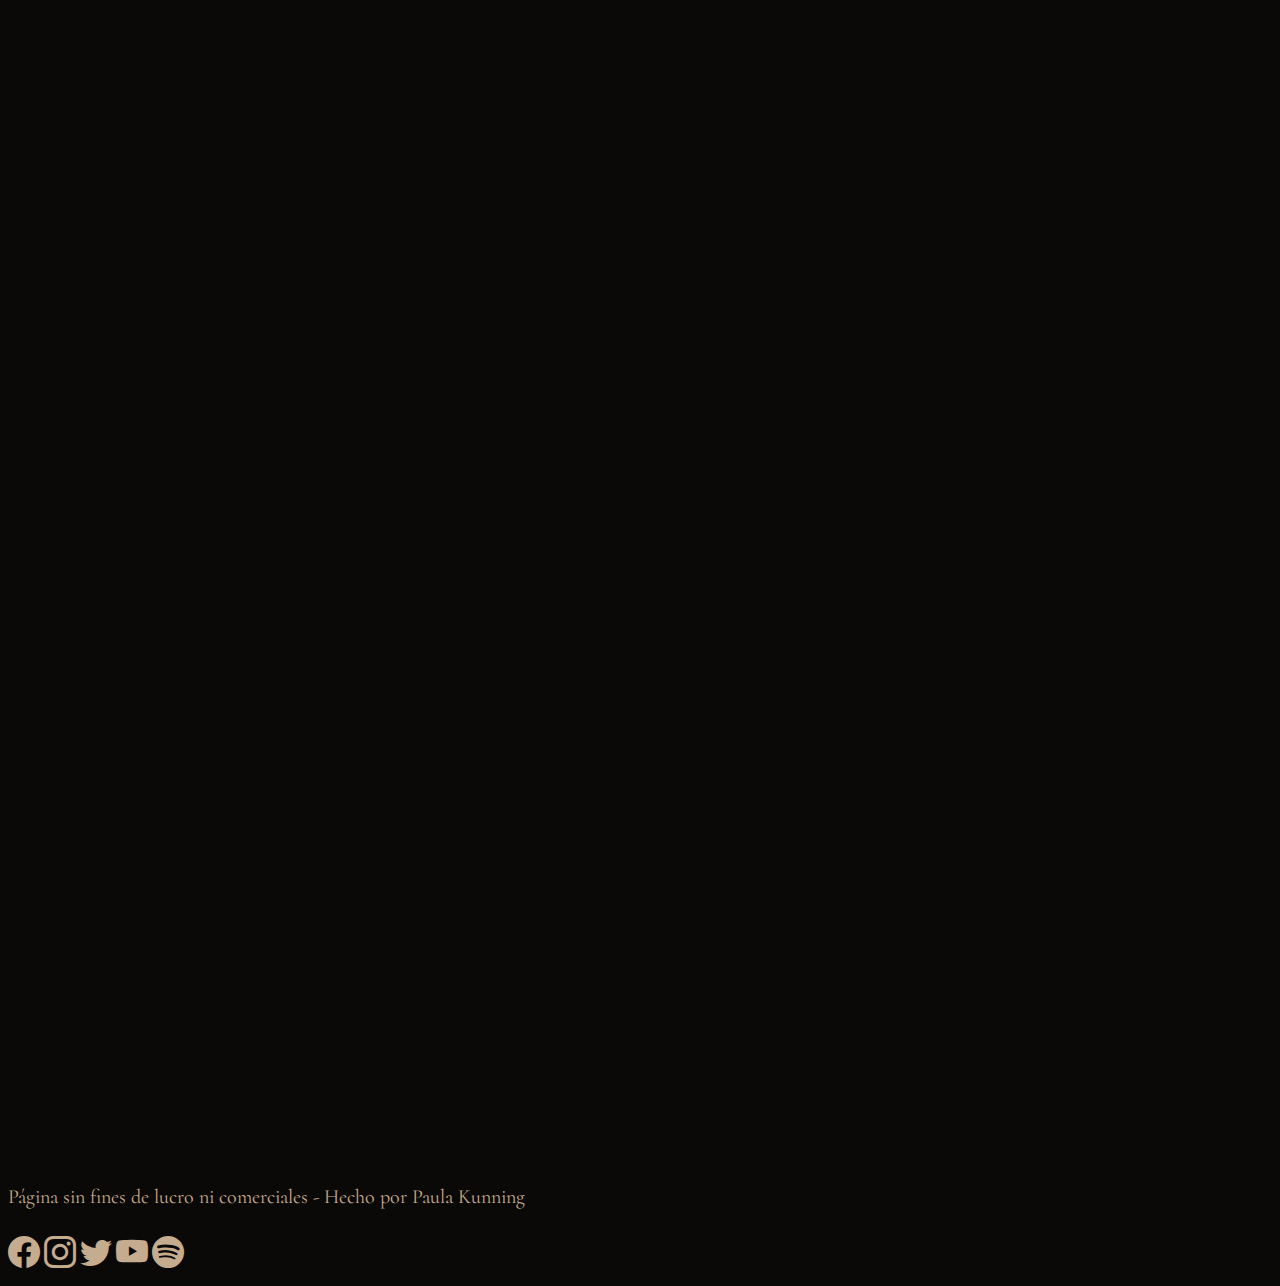
==== commit af0f3b97: "3ra entrega de proyecto final" ====
--- a/index.html
+++ b/index.html
@@ -6,9 +6,9 @@
       <meta name="description" content="¡Bienvenidos a la Fanpage de Imagine Dragons en Argentina! Todas las novedades de la banda y el mejor contenido está acá.">
       <meta name="keywords" content="imagine dragons, MercuryAct1,fanpage Argentina, rock internacional">
       <link rel="stylesheet" href="https://cdnjs.cloudflare.com/ajax/libs/animate.css/4.1.1/animate.min.css"/>
-      <link rel="stylesheet" type="text/css" href="css/estilos.css">
       <link href="https://cdn.jsdelivr.net/npm/bootstrap@5.0.2/dist/css/bootstrap.min.css" rel="stylesheet" integrity="sha384-EVSTQN3/azprG1Anm3QDgpJLIm9Nao0Yz1ztcQTwFspd3yD65VohhpuuCOmLASjC" crossorigin="anonymous">
       <link rel="stylesheet" href="https://cdn.jsdelivr.net/npm/bootstrap-icons@1.7.2/font/bootstrap-icons.css">
+      <link rel="stylesheet" type="text/css" href="css/estilos.css">
       <title>Imagine Dragons - Home</title>
   </head>
   <body>
@@ -47,29 +47,32 @@
     <!-- fin del header -->
     <!-- inicio carousel -->
     <main>
-      <div id="carouselExampleControls" class= "carousel slide carrousel col-lg-10 offset-lg-1 mb-lg-3 mb-md-2 mb-2" data-bs-ride="carousel">
-          <div class="carousel-inner">
-            <div class="carousel-item active">
-              <img src="./images/img1.jpg" class="d-block w-100" alt="Imagine Dragons">
-            </div>
-            <div class="carousel-item">
-              <img src="./images/img2.jpg" class="d-block w-100" alt="Imagine Dragons">
-            </div>
-            <div class="carousel-item">
-              <img src="./images/img3.jpg" class="d-block w-100" alt="Imagine Dragons">
-            </div>
+      <div id="carouselExampleControls" class="carousel slide" data-bs-ride="carousel">
+        <div class="carousel-inner">
+          <div class="carousel-item active">
+            <img src="./images/carouselA.png" class="d-block w-100 imgCarousel img-fluid" alt="Imagine Dragons">
           </div>
-          <button class="carousel-control-prev" type="button" data-bs-target="#carouselExampleControls" data-bs-slide="prev">
-            <span class="carousel-control-prev-icon" aria-hidden="true"></span>
-            <span class="visually-hidden">Previous</span>
-          </button>
-          <button class="carousel-control-next" type="button" data-bs-target="#carouselExampleControls" data-bs-slide="next">
-            <span class="carousel-control-next-icon" aria-hidden="true"></span>
-            <span class="visually-hidden">Next</span>
-          </button>
+          <div class="carousel-item">
+            <img src="./images/carouselB.png" class="d-block w-100 imgCarousel img-fluid" alt="Imagine Dragons">
+          </div>
+          <div class="carousel-item">
+            <img src="./images/caouselC.png" class="d-block w-100 imgCarousel img-fluid" alt="Imagine Dragons">
+          </div>
+          <div class="carousel-item">
+            <img src="./images/carouselD.png" class="d-block w-100 imgCarousel img-fluid" alt="Imagine Dragons">
+          </div>
+        </div>
+        <button class="carousel-control-prev" type="button" data-bs-target="#carouselExampleControls" data-bs-slide="prev">
+          <span class="carousel-control-prev-icon" aria-hidden="true"></span>
+          <span class="visually-hidden">Previous</span>
+        </button>
+        <button class="carousel-control-next" type="button" data-bs-target="#carouselExampleControls" data-bs-slide="next">
+          <span class="carousel-control-next-icon" aria-hidden="true"></span>
+          <span class="visually-hidden">Next</span>
+        </button>
       </div>
       <!-- fin carousel -->
-      <div class="container-fluid pb-3">
+      <div class="container-fluid pb-3 wow animate__animated animate__backInDown">
         <h1 class="titulo text-center">Imagine Dragons</h1>
       </div>
       <div class="container-fluid d-flex col-lg-10 offset-lg-1 mb-3 pt-3 bg-black">
@@ -79,10 +82,10 @@
       </div>
       <div class="d-flex flex-wrap">
           <div class="col-xl-5 col-md-12 offset-xl-1 p-1">
-              <img class="img-fluid wow animate__animated animate__zoomIn animate__delay-1s" src="images/img4.jpg" alt="Imagine Dragons">
+              <img class="img-fluid wow animate__animated animate__zoomIn animate__delay-1s" src="images/img1.jpg" alt="Imagine Dragons">
           </div>
           <div class="col-xl-5 col-md-12 p-1">
-              <img class="img-fluid wow animate__animated animate__zoomIn animate__delay-1s" src="images/img5.jpg" alt="Imagine Dragons">
+              <img class="img-fluid wow animate__animated animate__zoomIn animate__delay-1s" src="images/img2.jpg" alt="Imagine Dragons">
           </div>
       </div>
       <div class="col-xl-10 col-lg-12 offset-xl-1 text-center mt-3 mt-md-1">
@@ -96,7 +99,9 @@
           </div>
           <div class="col-lg-7 p-3 p-lg-5 pt-lg-3">
             <p class="display-4 fw-bold lh-1 tituloInt">Dan Reynolds</p>
-            <p class="lead">Lorem ipsum dolor sit amet consectetur, adipisicing elit. Eligendi magni aspernatur nostrum blanditiis officia, vero ab quia magnam provident perspiciatis voluptate atque itaque exercitationem in recusandae? Quia, provident! Dolore, nesciunt.</p>
+            <p class="lead">
+              Daniel Coulter Reynolds, más conocido como Dan Reynolds, es un cantante, compositor y músico nacido en Las Vegas, reconocido por ser el vocalista principal de Imagine Dragons. Dan era reacio a convertirse en un músico profesional en parte porque Wayne Sermon, su compañero de banda, le dijo: "Don't do music because you want to do music, do music if you have to do music." ("No hagas música porque quieras hacer música, haz música si necesitas hacer música"). Después de comenzar la escuela en la Universidad Brigham Young (BYU), Reynolds encontró que no podría "hacer nada más" que música y comenzó su carrera de músico profesional. Actualmente, Dan está casado con la vocalista Aja Volkman y tienen cuatro hijos.
+            </p>
           </div>
         </div>
       </div>
@@ -106,7 +111,10 @@
         <div class="row flex-wrap-reverse p-4 pe-lg-0 pt-lg-5 align-items-center shadow-lg">
           <div class="col-lg-7 p-3 p-lg-5 pt-lg-3">
             <p class="display-4 fw-bold lh-1 tituloInt">Ben McKee</p>
-            <p class="lead">Lorem ipsum dolor sit amet consectetur, adipisicing elit. Eligendi magni aspernatur nostrum blanditiis officia, vero ab quia magnam provident perspiciatis voluptate atque itaque exercitationem in recusandae? Quia, provident! Dolore, nesciunt.</p>
+            <p class="lead">
+              Benjamin Arthur McKee, más conocido como Ben McKee, es un músico nacido en California, conocido por ser el bajista de Imagine Dragons.
+              En 2008, fue invitado por Wayne Sermon, entonces McKee se retiró de su último semestre en el colegio Berklee para unirse a la banda, invitando a Daniel Platzman a tocar la batería; y así completando la alineación.
+            </p>
           </div>
           <div class="col-lg-4 offset-lg-1 p-0 overflow-hidden shadow-lg text-center">
               <img class="rounded-lg-3" src="./images/Ben McKee.jpg" alt="Ben Mckee">
@@ -122,7 +130,9 @@
           </div>
           <div class="col-lg-7 p-3 p-lg-5 pt-lg-3">
             <p class="display-4 fw-bold lh-1 tituloInt">Daniel Wayne Sermon</p>
-            <p class="lead">Lorem ipsum dolor sit amet consectetur, adipisicing elit. Eligendi magni aspernatur nostrum blanditiis officia, vero ab quia magnam provident perspiciatis voluptate atque itaque exercitationem in recusandae? Quia, provident! Dolore, nesciunt.</p>
+            <p class="lead">
+              Daniel Wayne Sermon es un compositor, músico y productor discográfico oriundo de Las Vegas; es el guitarrista de Imagine Dragons. Wayne Sermon oyó a Dan Reynolds actuar en un club en Utah y aprovechó la ocasión para acercarse y hablarle de sus intereses musicales. Reynolds lo invitó a unirse a su banda y mudarse a Las Vegas. Wayne está casado con la bailarina Alexandra Hall desde 2011 y tienen dos hijos.
+            </p>
           </div>
         </div>
       </div>
@@ -132,7 +142,10 @@
         <div class="row flex-wrap-reverse p-4 pe-lg-0 pt-lg-5 align-items-center shadow-lg">
           <div class="col-lg-7 p-3 p-lg-5 pt-lg-3">
             <p class="display-4 fw-bold lh-1 tituloInt">Daniel Platzman</p>
-            <p class="lead">Lorem ipsum dolor sit amet consectetur, adipisicing elit. Eligendi magni aspernatur nostrum blanditiis officia, vero ab quia magnam provident perspiciatis voluptate atque itaque exercitationem in recusandae? Quia, provident! Dolore, nesciunt.</p>
+            <p class="lead">
+              Daniel James Platzman, más conocido como Daniel Platzman, es un músico estadounidense conocido por ser el baterista de Imagine Dragons.
+              Platzman nació el 28 de septiembre de 1986 en Atlanta, Georgia. Estudió en Berklee School of Music, donde obtuvo un grado en la composición de bandas sonoras. En 2008, fue invitado por Ben McKee y Wayne Sermon de unirse a Imagine Dragons, con sede en Las Vegas.
+            </p>
           </div>
           <div class="col-lg-4 offset-lg-1 p-0 overflow-hidden shadow-lg text-center">
               <img class="rounded-lg-3" src="./images/Daniel Platzman.jpg" alt="Daniel Platzman">
--- a/css/estilos.css
+++ b/css/estilos.css
@@ -124,14 +124,22 @@
 /* Colores */
 /* Background */
 .formulario {
-  background: #5e503f;
-  background: linear-gradient(45deg, #5e503f 35%, #696e6f 97%);
-  border-radius: 20px;
   padding: 3rem;
-  margin-top: 5rem; }
+  margin-top: 2rem;
+  margin-bottom: 2rem;
+  backdrop-filter: blur(18px) saturate(99%);
+  -webkit-backdrop-filter: blur(18px) saturate(99%);
+  background-color: rgba(94, 80, 63, 0.62);
+  border-radius: 12px;
+  border: 1px solid rgba(255, 255, 255, 0.125); }
+
+.formSubtitle {
+  color: #c6ac8fff;
+  background-color: rgba(0, 0, 0, 0.6);
+  font-size: 2rem; }
 
 .formTitle {
-  font-size: 2rem;
+  font-size: 3rem;
   font-family: "Cormorant", serif;
   color: #c6ac8fff; }
 
@@ -139,33 +147,9 @@
   width: 100%;
   height: auto; }
 
-.maxWidth {
-  max-width: 1170px;
-  margin: auto; }
-
 .imgGalery {
-  max-width: 500px;
-  height: auto;
-  margin: 1rem; }
-
-.galery {
-  display: flex;
-  flex-direction: row;
-  flex-wrap: wrap;
-  align-items: stretch; }
-
-.imgGalery {
-  max-width: 500px;
-  height: auto;
-  margin: 1rem; }
-
-.videos {
-  display: flex;
-  flex-direction: row;
-  align-content: space-around; }
-
-.video {
-  max-width: 90%; }
+  max-width: 700px;
+  height: auto; }
 
 /* Fuentes */
 /* Colores */
@@ -282,33 +266,9 @@
   width: 100%;
   height: auto; }
 
-.maxWidth {
-  max-width: 1170px;
-  margin: auto; }
-
 .imgGalery {
-  max-width: 500px;
-  height: auto;
-  margin: 1rem; }
-
-.galery {
-  display: flex;
-  flex-direction: row;
-  flex-wrap: wrap;
-  align-items: stretch; }
-
-.imgGalery {
-  max-width: 500px;
-  height: auto;
-  margin: 1rem; }
-
-.videos {
-  display: flex;
-  flex-direction: row;
-  align-content: space-around; }
-
-.video {
-  max-width: 90%; }
+  max-width: 700px;
+  height: auto; }
 
 /* Fuentes */
 /* Colores */
@@ -317,14 +277,22 @@
 /* Colores */
 /* Background */
 .formulario {
-  background: #5e503f;
-  background: linear-gradient(45deg, #5e503f 35%, #696e6f 97%);
-  border-radius: 20px;
   padding: 3rem;
-  margin-top: 5rem; }
+  margin-top: 2rem;
+  margin-bottom: 2rem;
+  backdrop-filter: blur(18px) saturate(99%);
+  -webkit-backdrop-filter: blur(18px) saturate(99%);
+  background-color: rgba(94, 80, 63, 0.62);
+  border-radius: 12px;
+  border: 1px solid rgba(255, 255, 255, 0.125); }
+
+.formSubtitle {
+  color: #c6ac8fff;
+  background-color: rgba(0, 0, 0, 0.6);
+  font-size: 2rem; }
 
 .formTitle {
-  font-size: 2rem;
+  font-size: 3rem;
   font-family: "Cormorant", serif;
   color: #c6ac8fff; }
 
@@ -339,16 +307,24 @@
   .formulario {
     padding: 1rem; }
   .formTitle {
-    font-size: 1.5rem; }
+    font-size: 2rem; }
   .footer p {
     font-size: 1.2rem;
     text-align: center; }
-  .galery {
-    display: flex;
-    flex-direction: column;
-    flex-wrap: wrap;
-    align-content: center; }
   .imgGalery {
+    max-width: 500px;
+    height: auto; } }
+
+@media screen and (max-width: 768px) {
+  .imgGalery {
+    max-width: 400px;
+    height: auto; } }
+
+@media screen and (max-width: 576px) {
+  .imgGalery {
+    max-width: 300px;
+    height: auto; }
+  .video iframe {
     max-width: 300px;
     height: auto; } }
 
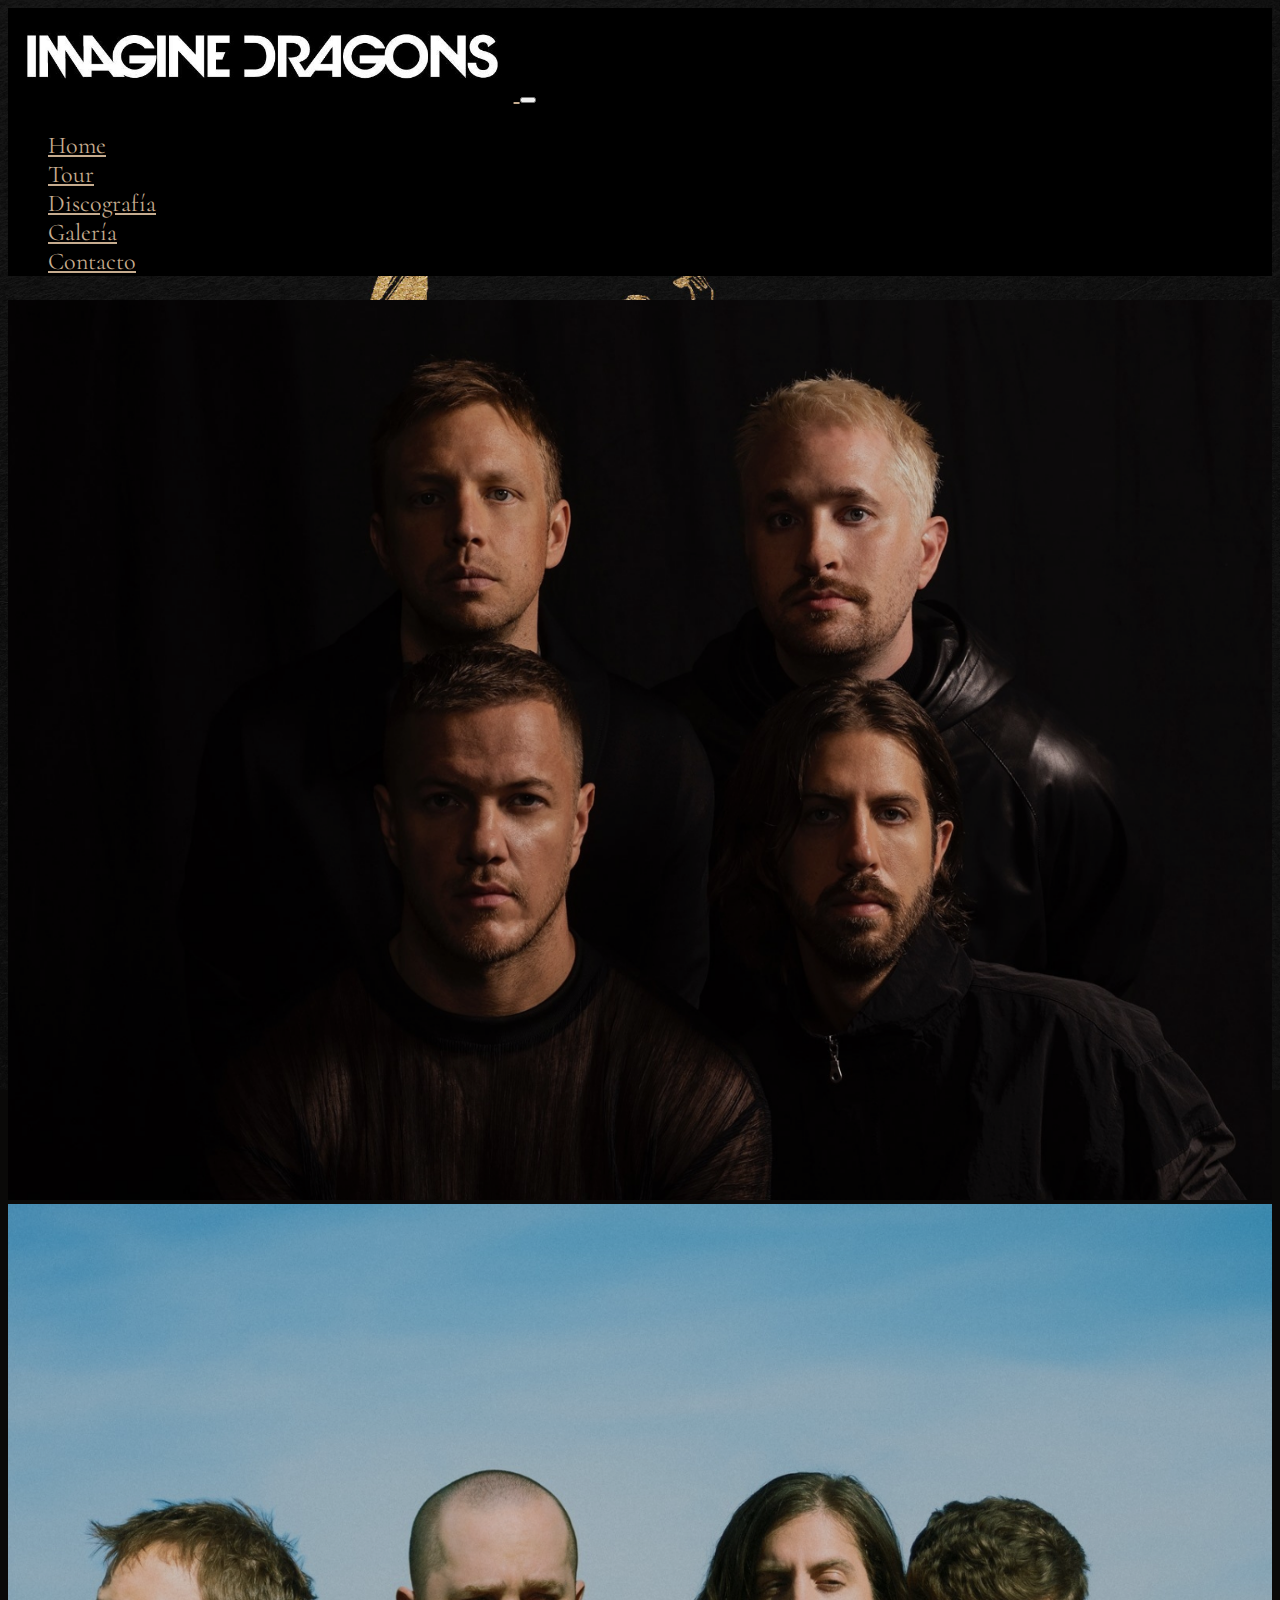
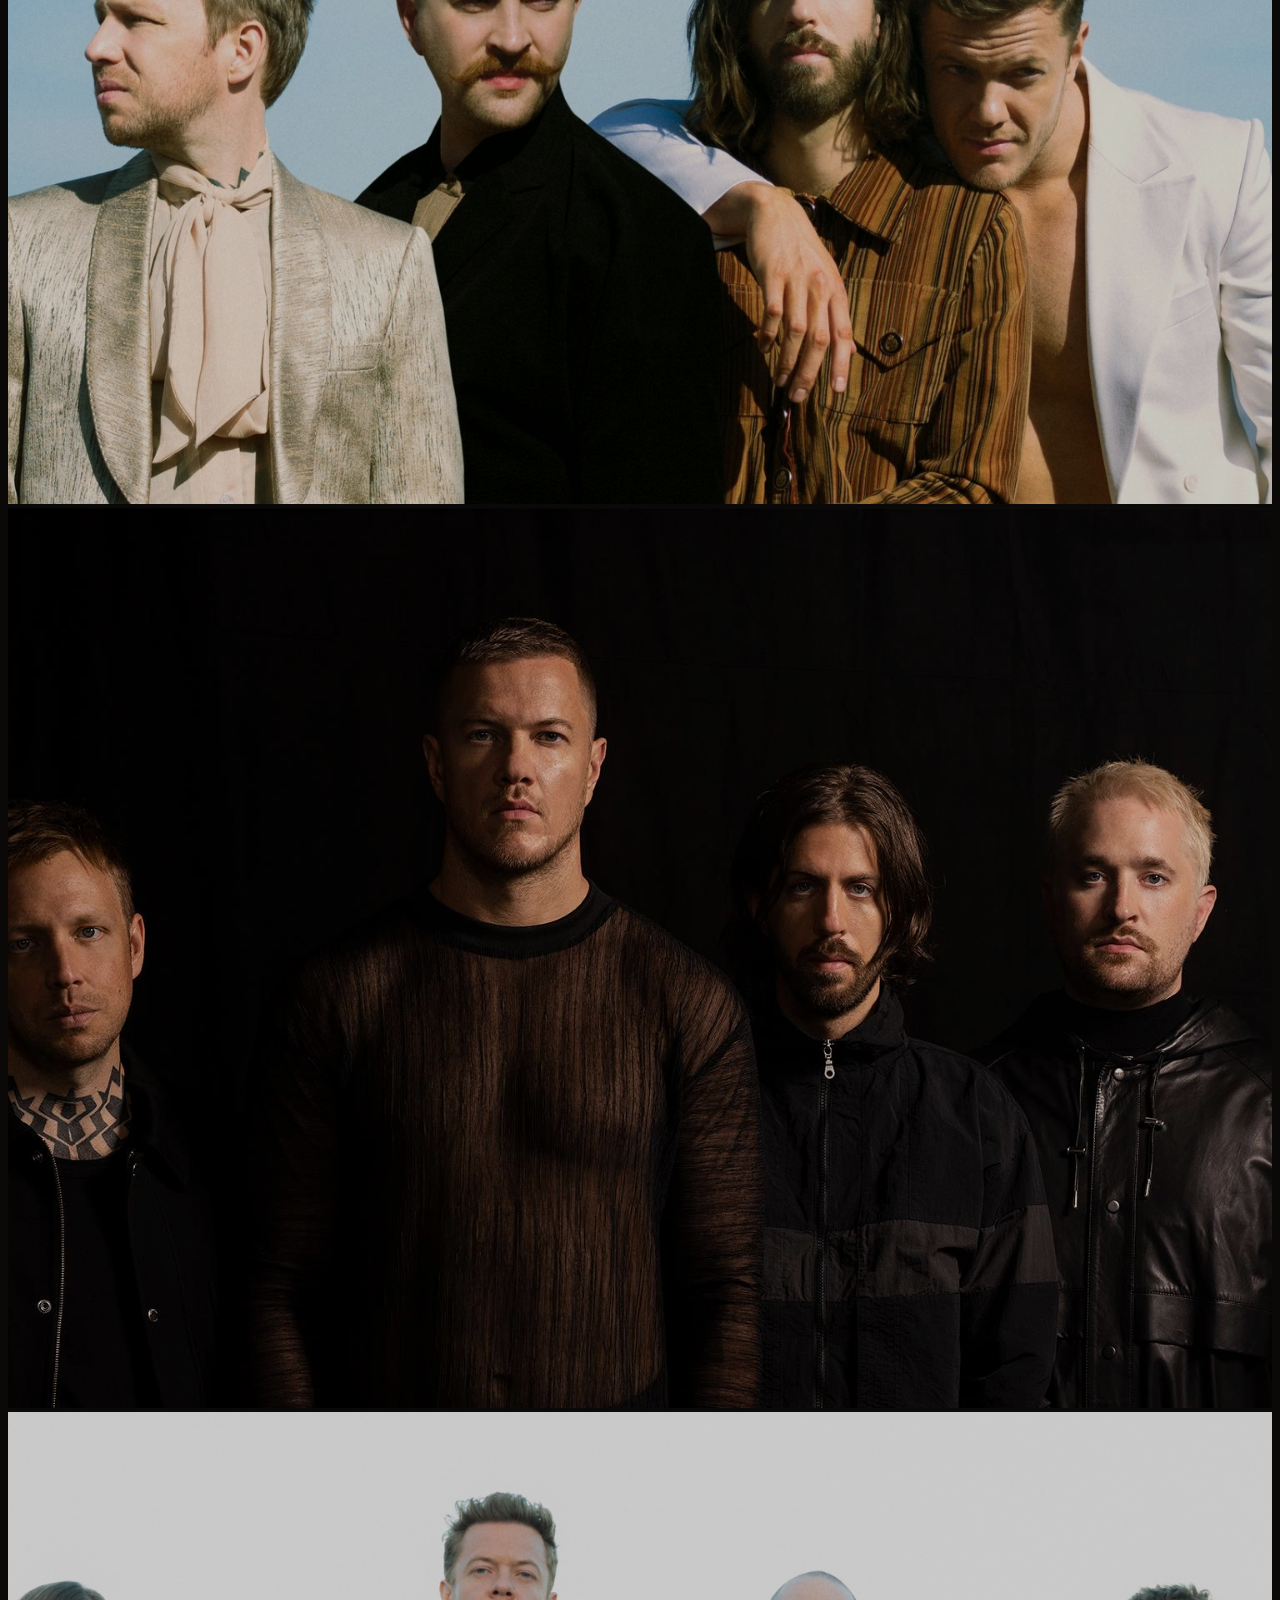
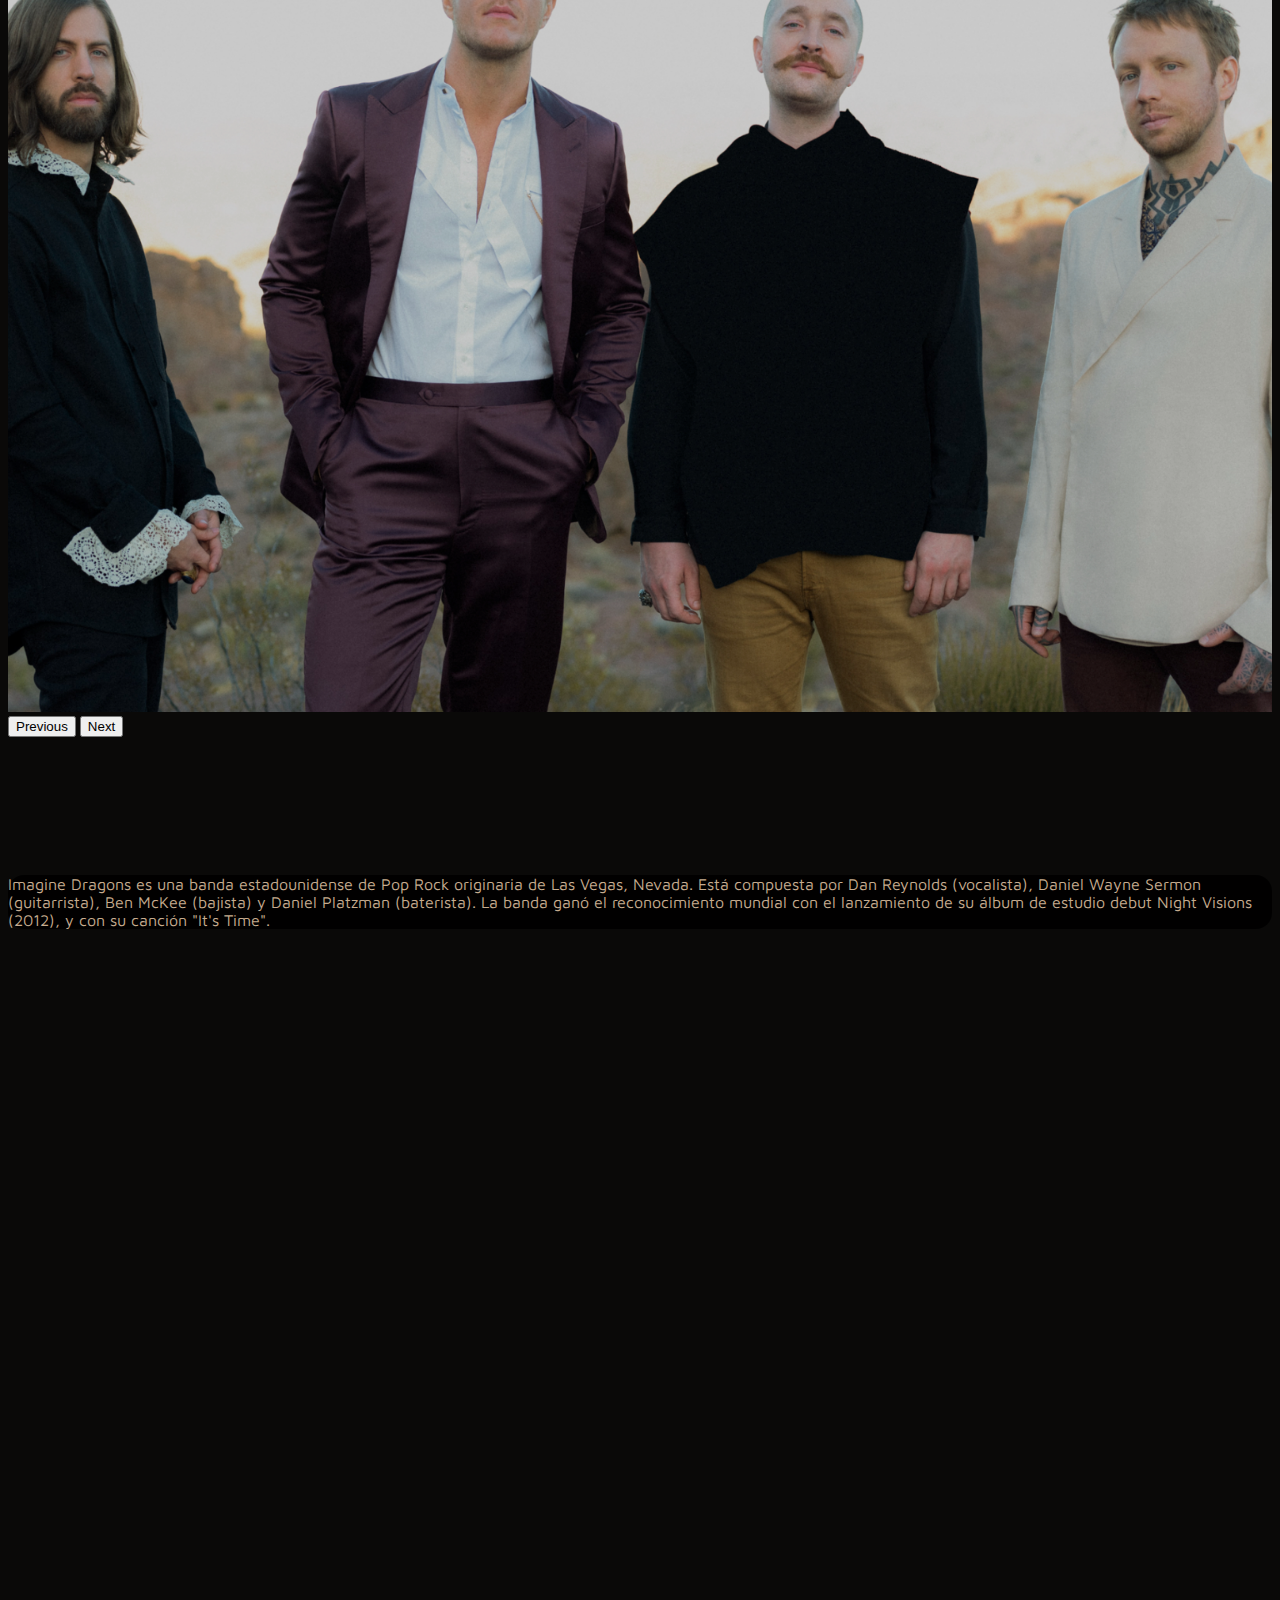
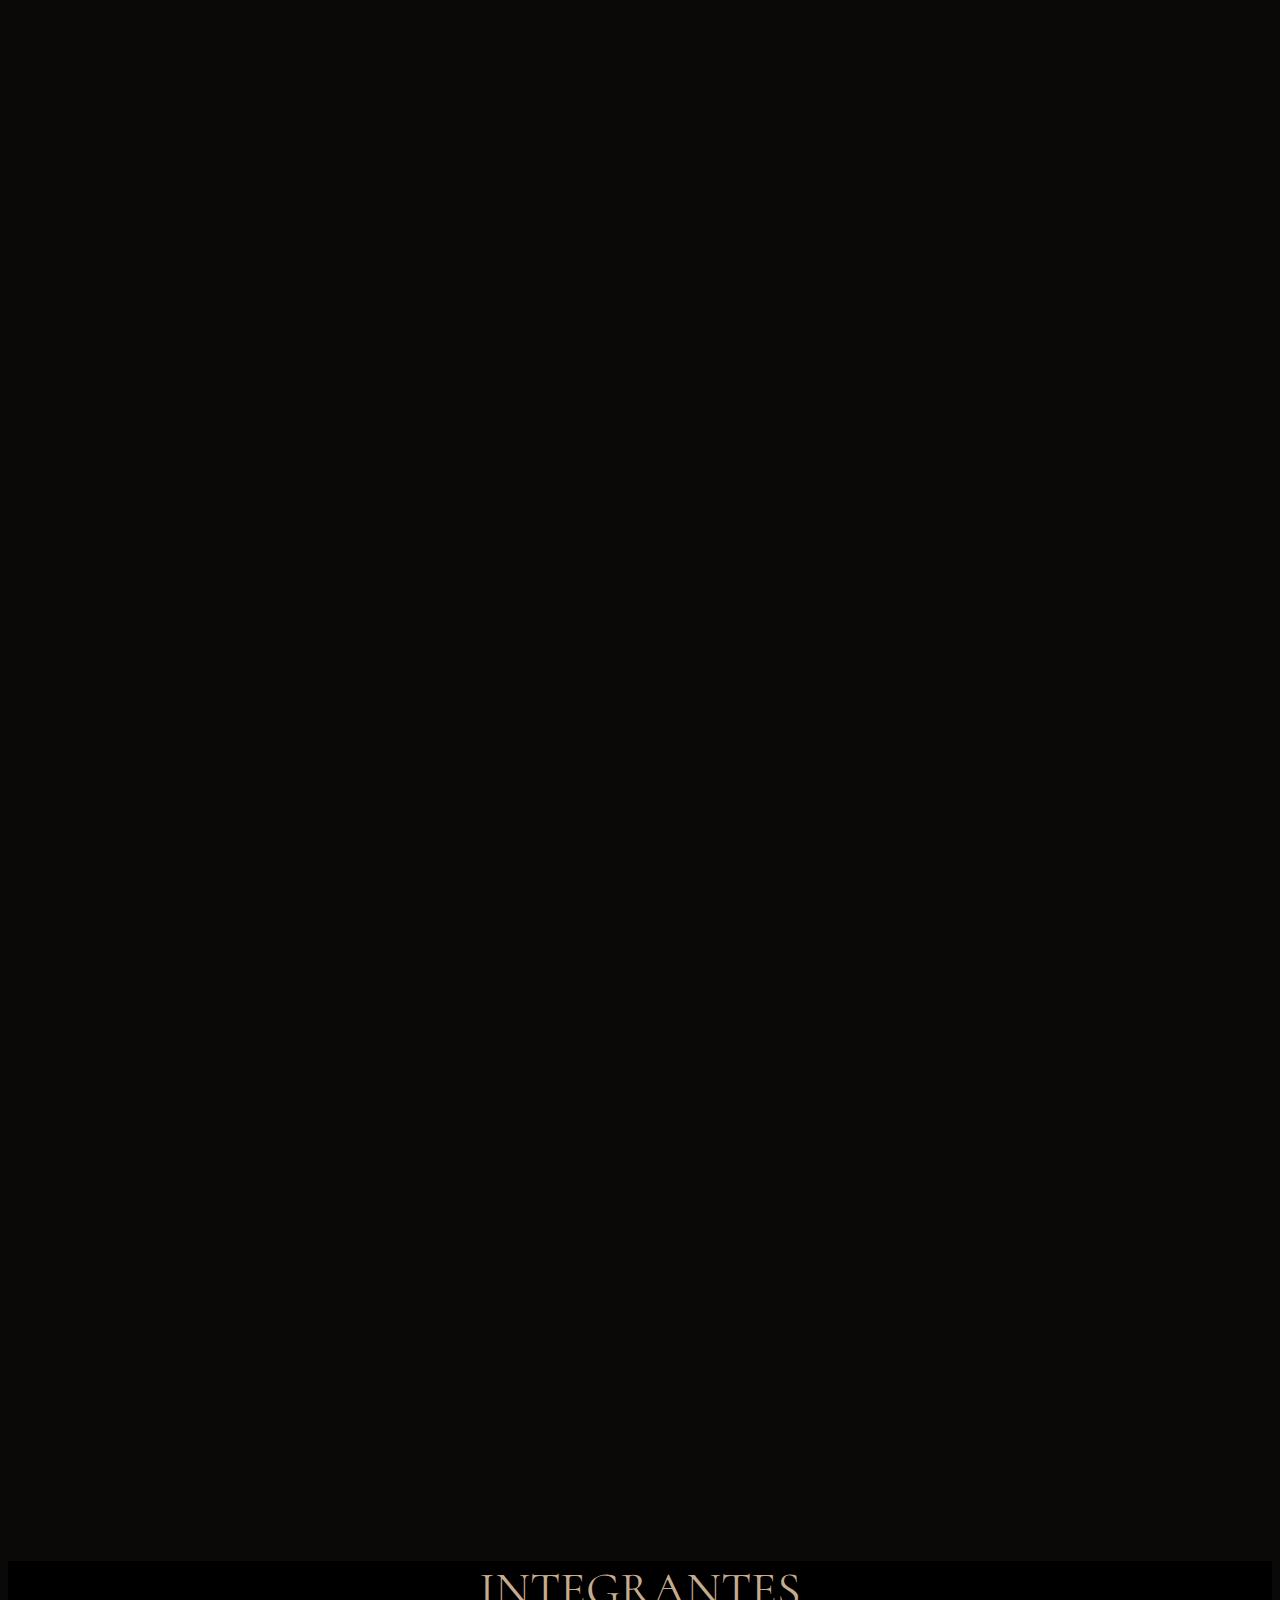
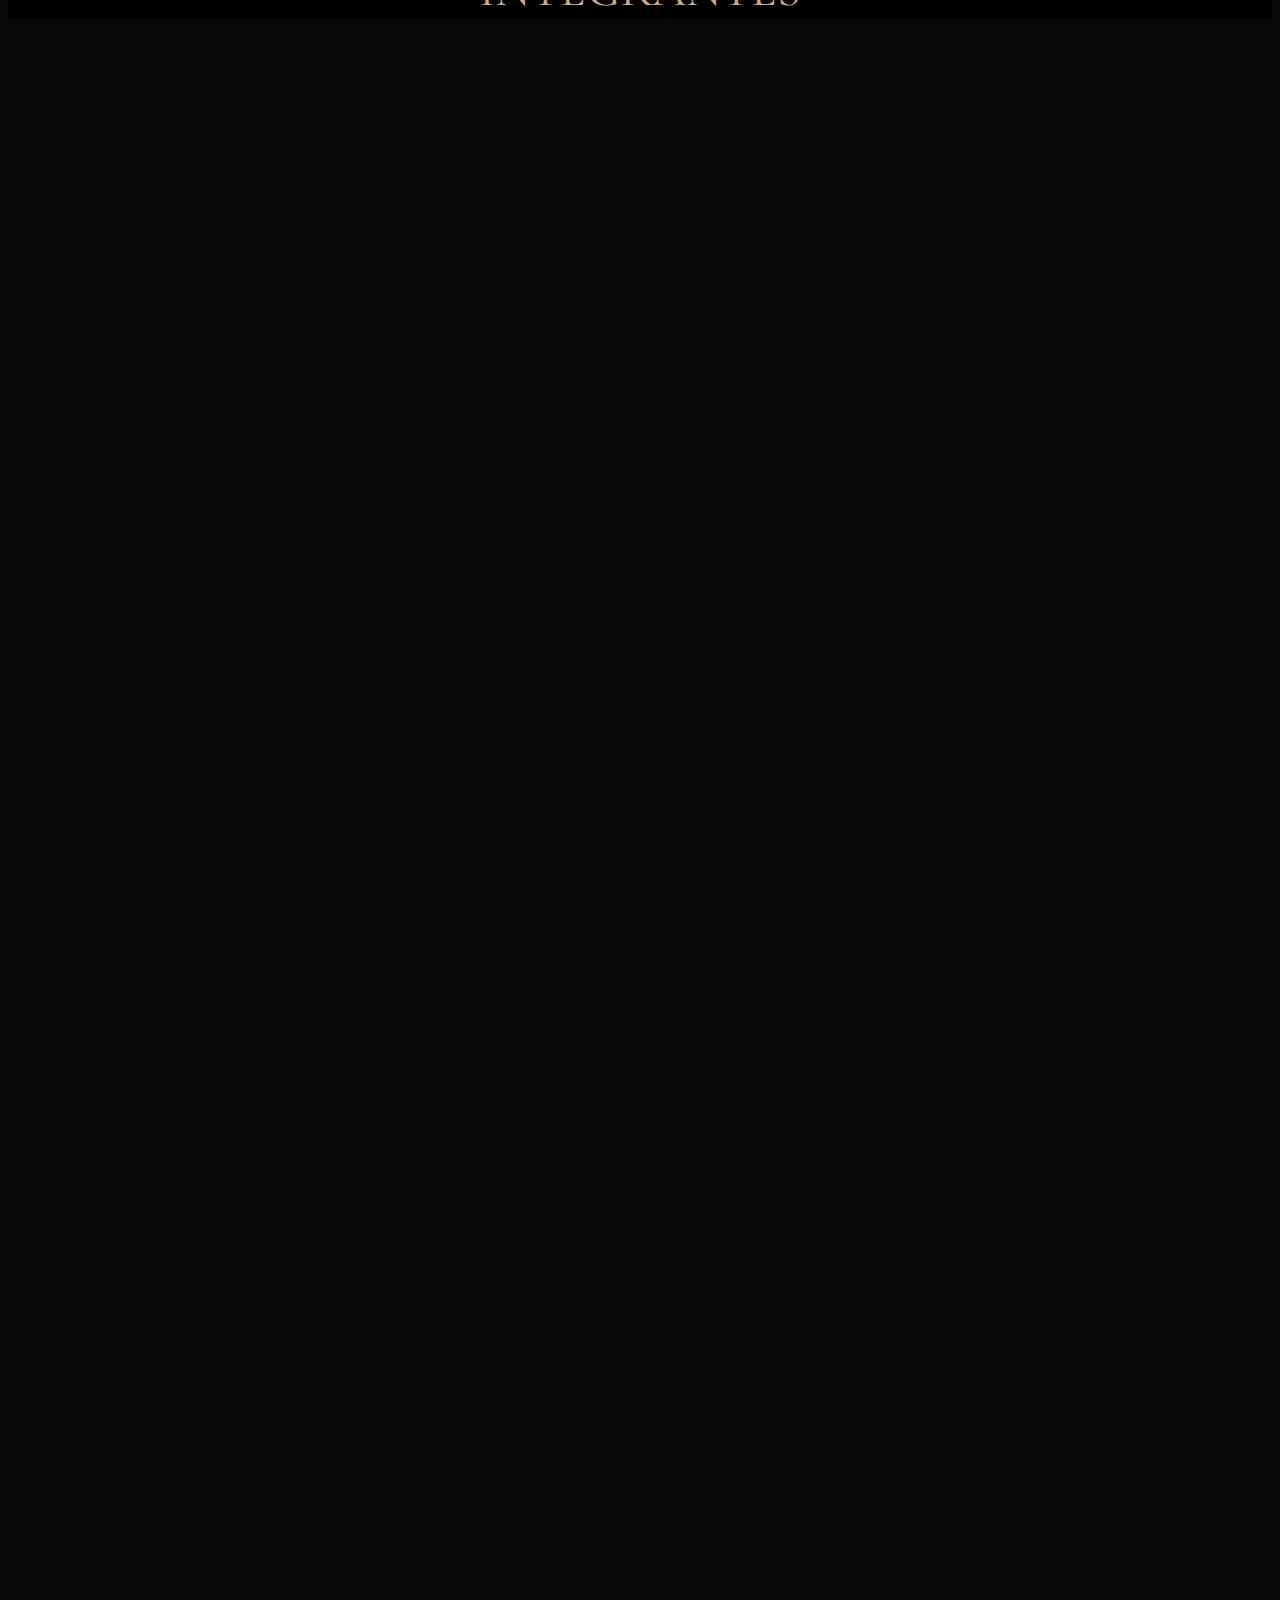
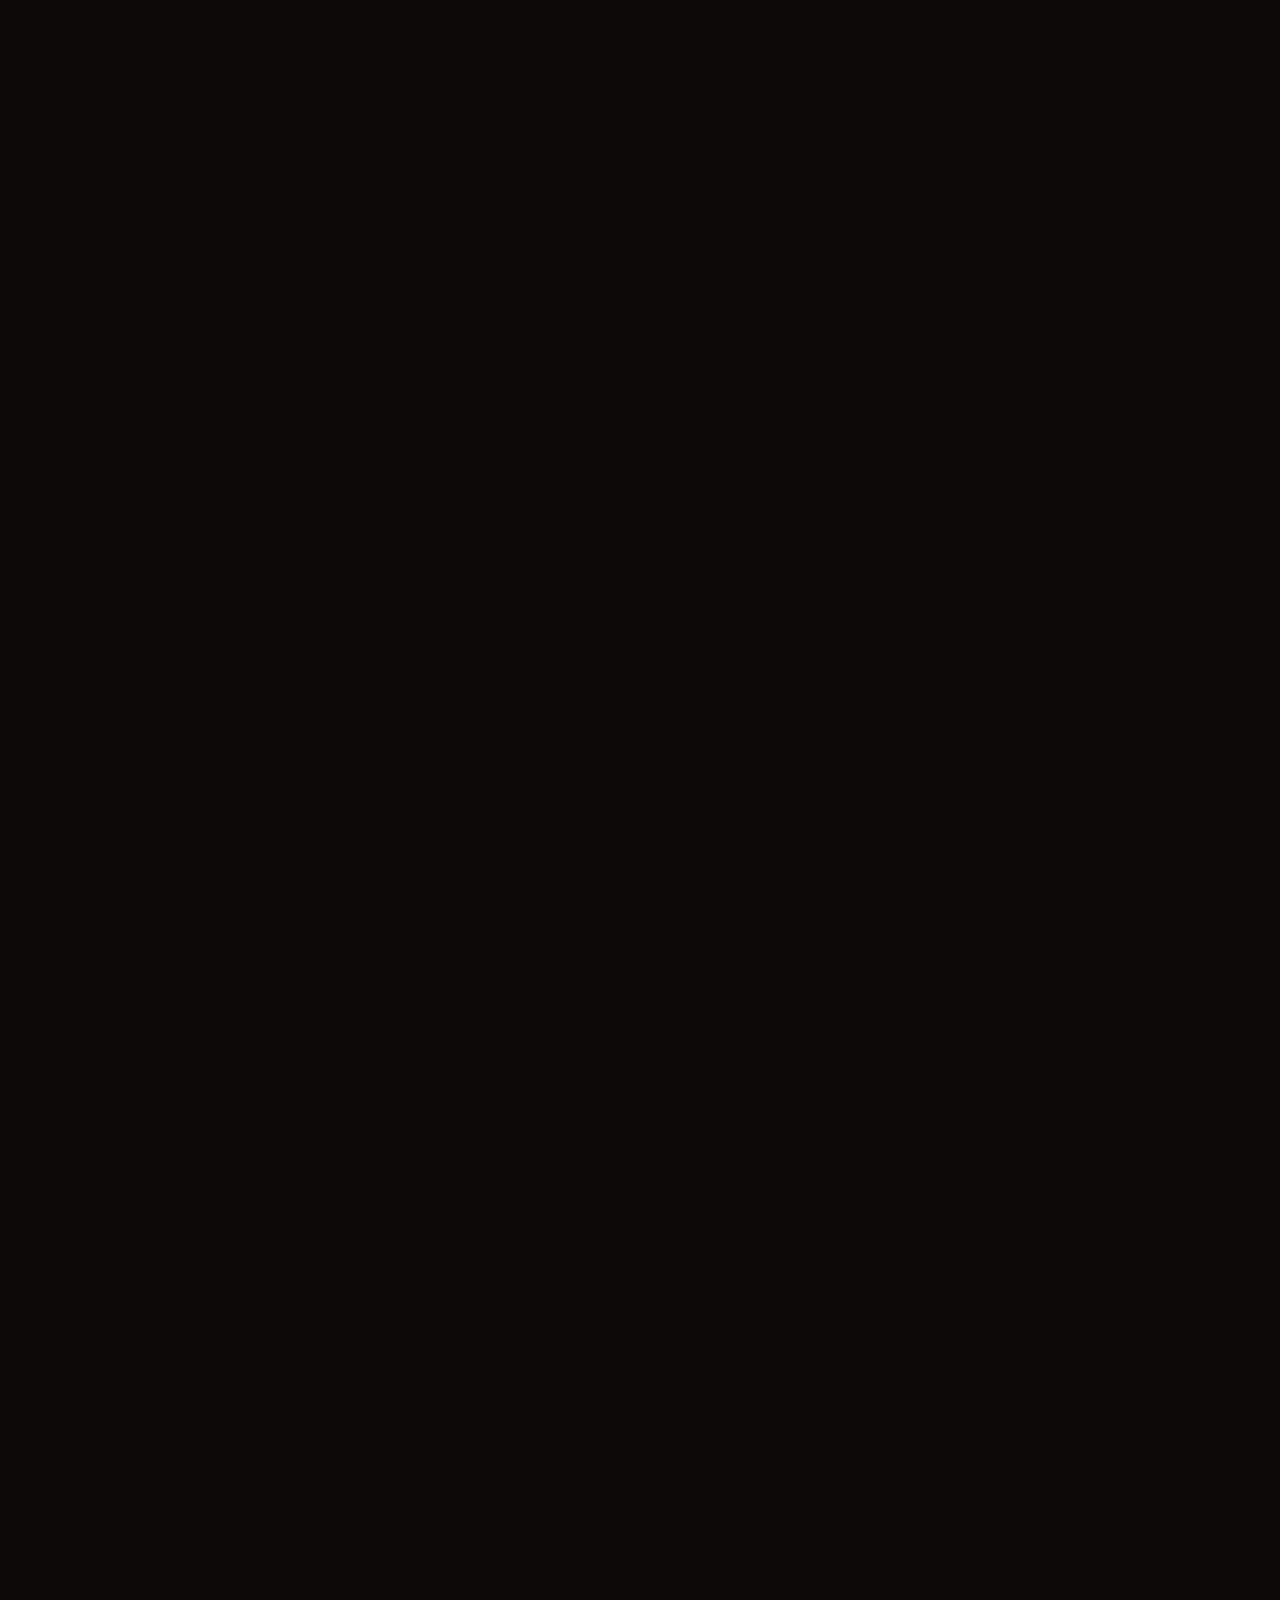
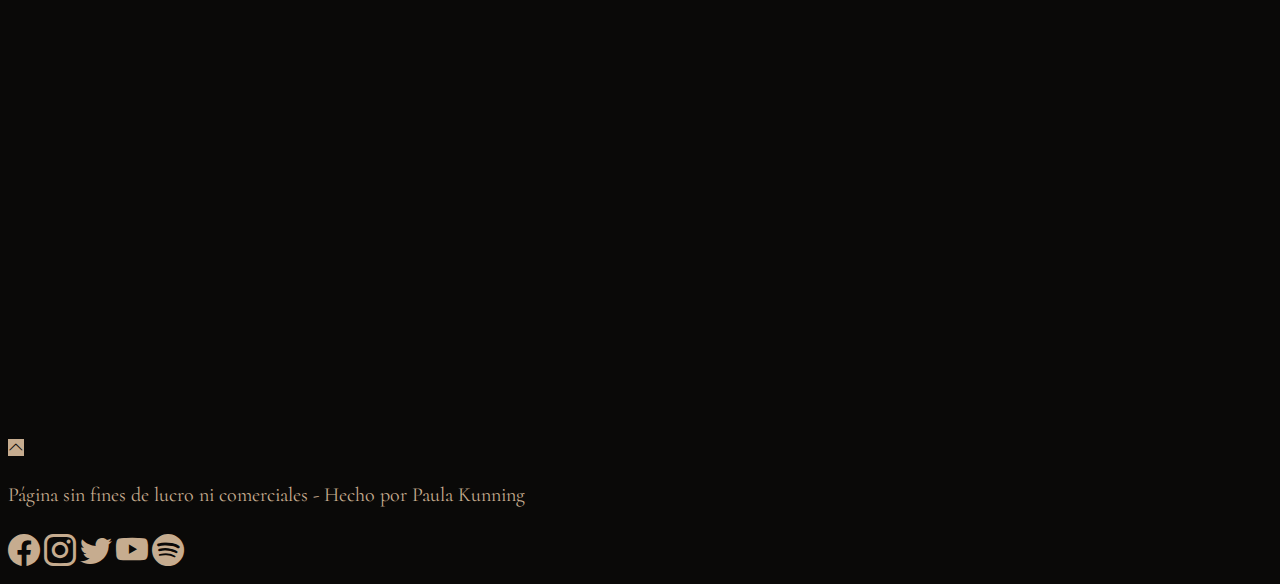
==== commit 785de743: "Entrega proyecto final" ====
--- a/index.html
+++ b/index.html
@@ -5,6 +5,8 @@
       <meta name="viewport" content="width=device-width, initial-scale=1">
       <meta name="description" content="¡Bienvenidos a la Fanpage de Imagine Dragons en Argentina! Todas las novedades de la banda y el mejor contenido está acá.">
       <meta name="keywords" content="imagine dragons, MercuryAct1,fanpage Argentina, rock internacional">
+      <link rel="icon" sizes="180x180" href="/favicon_io/favicon.ico">
+      <link rel="manifest" href="/favicon_io/site.webmanifest">
       <link rel="stylesheet" href="https://cdnjs.cloudflare.com/ajax/libs/animate.css/4.1.1/animate.min.css"/>
       <link href="https://cdn.jsdelivr.net/npm/bootstrap@5.0.2/dist/css/bootstrap.min.css" rel="stylesheet" integrity="sha384-EVSTQN3/azprG1Anm3QDgpJLIm9Nao0Yz1ztcQTwFspd3yD65VohhpuuCOmLASjC" crossorigin="anonymous">
       <link rel="stylesheet" href="https://cdn.jsdelivr.net/npm/bootstrap-icons@1.7.2/font/bootstrap-icons.css">
@@ -12,16 +14,18 @@
       <title>Imagine Dragons - Home</title>
   </head>
   <body>
-    <!-- header del sitio -->
+  <!-- header del sitio -->
     <header class="sticky-top">
       <nav class="navbar navbar-expand-lg">
-          <div class="container-fluid">
-              <a href="index.html">
-                  <img class="logoNav" src="./images/logoNav.jpg" alt="Imagine Dragons Logo">
-              </a>
-            <button class="navbar-toggler navbar-dark" type="button" data-bs-toggle="collapse" data-bs-target="#navbarNav" aria-controls="navbarNav" aria-expanded="false" aria-label="Toggle navigation">
-              <span class="navbar-toggler-icon"></span>
+        <div class="container-fluid">
+          <div>
+            <a href="index.html">
+                <img class="logoNav" src="./images/logoNav.jpg" alt="Imagine Dragons Logo">
+            </a>
+            <button class="navbar-toggler navbar-dark float-end" type="button" data-bs-toggle="collapse" data-bs-target="#navbarNav" aria-controls="navbarNav" aria-expanded="false" aria-label="Toggle navigation">
+            <span class="navbar-toggler-icon"></span>
             </button>
+          </div>
             <div class="collapse navbar-collapse text-center" id="navbarNav">
               <ul class="navbar-nav">
                 <li class="nav-item">
@@ -50,16 +54,16 @@
       <div id="carouselExampleControls" class="carousel slide" data-bs-ride="carousel">
         <div class="carousel-inner">
           <div class="carousel-item active">
-            <img src="./images/carouselA.png" class="d-block w-100 imgCarousel img-fluid" alt="Imagine Dragons">
+            <img src="./images/carouselA.png" class="d-block img-fluid imgCarousel" alt="Imagine Dragons">
           </div>
           <div class="carousel-item">
-            <img src="./images/carouselB.png" class="d-block w-100 imgCarousel img-fluid" alt="Imagine Dragons">
+            <img src="./images/carouselB.png" class="d-block img-fluid imgCarousel" alt="Imagine Dragons">
           </div>
           <div class="carousel-item">
-            <img src="./images/caouselC.png" class="d-block w-100 imgCarousel img-fluid" alt="Imagine Dragons">
+            <img src="./images/carouselC.png" class="d-block img-fluid imgCarousel" alt="Imagine Dragons">
           </div>
           <div class="carousel-item">
-            <img src="./images/carouselD.png" class="d-block w-100 imgCarousel img-fluid" alt="Imagine Dragons">
+            <img src="./images/carouselD.png" class="d-block img-fluid imgCarousel" alt="Imagine Dragons">
           </div>
         </div>
         <button class="carousel-control-prev" type="button" data-bs-target="#carouselExampleControls" data-bs-slide="prev">
@@ -93,13 +97,13 @@
       </div>
       <!--Integrante 1-->
       <div class="container my-5 bg-black wow animate__animated animate__fadeInLeft">
-        <div class="row p-4 pe-lg-0 pt-lg-5 align-items-center shadow-lg">
-          <div class="col-lg-4 offset-lg-1 p-0 overflow-hidden shadow-lg text-center">
-            <img class="rounded-lg-3" src="./images/Dan Reynolds.jpg" alt="Dan Reynolds">
+        <div class="row p-4 pe-lg-1 ps-lg-4 pt-lg-4 align-items-center shadow-lg">
+          <div class="col-lg-4 p-0 overflow-hidden shadow-lg text-center">
+            <img class="rounded-3 img-fluid" src="./images/Dan Reynolds.jpg" alt="Dan Reynolds">
           </div>
-          <div class="col-lg-7 p-3 p-lg-5 pt-lg-3">
+          <div class="col-lg-8 p-3 p-lg-5 pt-lg-3">
             <p class="display-4 fw-bold lh-1 tituloInt">Dan Reynolds</p>
-            <p class="lead">
+            <p class="lead text-center">
               Daniel Coulter Reynolds, más conocido como Dan Reynolds, es un cantante, compositor y músico nacido en Las Vegas, reconocido por ser el vocalista principal de Imagine Dragons. Dan era reacio a convertirse en un músico profesional en parte porque Wayne Sermon, su compañero de banda, le dijo: "Don't do music because you want to do music, do music if you have to do music." ("No hagas música porque quieras hacer música, haz música si necesitas hacer música"). Después de comenzar la escuela en la Universidad Brigham Young (BYU), Reynolds encontró que no podría "hacer nada más" que música y comenzó su carrera de músico profesional. Actualmente, Dan está casado con la vocalista Aja Volkman y tienen cuatro hijos.
             </p>
           </div>
@@ -108,29 +112,29 @@
       <!--fin integrante 1-->
       <!--integrante 2-->
       <div class="container my-5 bg-black wow animate__animated animate__fadeInRight">
-        <div class="row flex-wrap-reverse p-4 pe-lg-0 pt-lg-5 align-items-center shadow-lg">
-          <div class="col-lg-7 p-3 p-lg-5 pt-lg-3">
+        <div class="row flex-wrap-reverse p-4 pe-lg-4 ps-lg-1 pt-lg-4 align-items-center shadow-lg">
+          <div class="col-lg-8 p-3 p-lg-5 pt-lg-3">
             <p class="display-4 fw-bold lh-1 tituloInt">Ben McKee</p>
-            <p class="lead">
+            <p class="lead text-center">
               Benjamin Arthur McKee, más conocido como Ben McKee, es un músico nacido en California, conocido por ser el bajista de Imagine Dragons.
               En 2008, fue invitado por Wayne Sermon, entonces McKee se retiró de su último semestre en el colegio Berklee para unirse a la banda, invitando a Daniel Platzman a tocar la batería; y así completando la alineación.
             </p>
           </div>
-          <div class="col-lg-4 offset-lg-1 p-0 overflow-hidden shadow-lg text-center">
-              <img class="rounded-lg-3" src="./images/Ben McKee.jpg" alt="Ben Mckee">
+          <div class="col-lg-4 p-0 overflow-hidden shadow-lg text-center">
+              <img class="rounded-3 img-fluid" src="./images/Ben McKee.jpg" alt="Ben Mckee">
           </div>
         </div>
       </div>
       <!--fin integrante 2-->
       <!--integrante 3-->
       <div class="container my-5 bg-black wow animate__animated animate__fadeInLeft">
-        <div class="row p-4 pe-lg-0 pt-lg-5 align-items-center shadow-lg">
-          <div class="col-lg-4 offset-lg-1 p-0 overflow-hidden shadow-lg text-center">
-            <img class="rounded-lg-3" src="./images/Daniel Wayne Sermon.jpg" alt="Daniel Wayne Sermon">
+        <div class="row p-4 pe-lg-1 ps-lg-4 pt-lg-4 align-items-center shadow-lg">
+          <div class="col-lg-4 p-0 overflow-hidden shadow-lg text-center">
+            <img class="rounded-3 img-fluid" src="./images/Daniel Wayne Sermon.jpg" alt="Daniel Wayne Sermon">
           </div>
-          <div class="col-lg-7 p-3 p-lg-5 pt-lg-3">
+          <div class="col-lg-8 p-3 p-lg-5 pt-lg-3">
             <p class="display-4 fw-bold lh-1 tituloInt">Daniel Wayne Sermon</p>
-            <p class="lead">
+            <p class="lead text-center">
               Daniel Wayne Sermon es un compositor, músico y productor discográfico oriundo de Las Vegas; es el guitarrista de Imagine Dragons. Wayne Sermon oyó a Dan Reynolds actuar en un club en Utah y aprovechó la ocasión para acercarse y hablarle de sus intereses musicales. Reynolds lo invitó a unirse a su banda y mudarse a Las Vegas. Wayne está casado con la bailarina Alexandra Hall desde 2011 y tienen dos hijos.
             </p>
           </div>
@@ -139,20 +143,25 @@
       <!--fin integrante 3-->
       <!--integrante 4-->
       <div class="container my-5 bg-black wow animate__animated animate__fadeInRight">
-        <div class="row flex-wrap-reverse p-4 pe-lg-0 pt-lg-5 align-items-center shadow-lg">
-          <div class="col-lg-7 p-3 p-lg-5 pt-lg-3">
+        <div class="row flex-wrap-reverse p-4 pe-lg-4 ps-lg-1 pt-lg-4 align-items-center shadow-lg">
+          <div class="col-lg-8 p-3 p-lg-5 pt-lg-3">
             <p class="display-4 fw-bold lh-1 tituloInt">Daniel Platzman</p>
-            <p class="lead">
+            <p class="lead text-center">
               Daniel James Platzman, más conocido como Daniel Platzman, es un músico estadounidense conocido por ser el baterista de Imagine Dragons.
               Platzman nació el 28 de septiembre de 1986 en Atlanta, Georgia. Estudió en Berklee School of Music, donde obtuvo un grado en la composición de bandas sonoras. En 2008, fue invitado por Ben McKee y Wayne Sermon de unirse a Imagine Dragons, con sede en Las Vegas.
             </p>
           </div>
-          <div class="col-lg-4 offset-lg-1 p-0 overflow-hidden shadow-lg text-center">
-              <img class="rounded-lg-3" src="./images/Daniel Platzman.jpg" alt="Daniel Platzman">
+          <div class="col-lg-4 p-0 overflow-hidden shadow-lg text-center">
+              <img class="rounded-3 img-fluid" src="./images/Daniel Platzman.jpg" alt="Daniel Platzman">
           </div>
         </div>
       </div>
     </main>
+    <!-- inicio back to top-->
+    <div class="col-1 offset-10 offset-xl-11 col-sm-2 mb-3">
+      <a href="#"><i class="backToTop bi bi-chevron-up btn btn-dark btn-lg" role="button"></i></a>
+    </div>
+    <!-- fin back to top-->
     <!-- inicio de footer-->
       <footer class="footer d-flex flex-wrap-reverse align-items-center bottom-0 pt-2">
         <div class="col-12 col-xl-6 text-center">
--- a/css/estilos.css
+++ b/css/estilos.css
@@ -98,6 +98,14 @@
 .tour ul li {
   font-weight: bold; }
 
+.tourBtn a {
+  background-color: #c6ac8fff;
+  color: #0a0908ff; }
+  .tourBtn a:hover {
+    background-color: #5e503fff; }
+  .tourBtn a:after {
+    background-color: #5e503fff; }
+
 .titleCds {
   font-family: "Cormorant", serif;
   text-align: center;
@@ -120,13 +128,20 @@
   font-size: 3rem;
   color: #c6ac8fff; }
 
+.backToTop {
+  background-color: #c6ac8fff;
+  color: #0a0908ff; }
+  .backToTop:hover {
+    background-color: #5e503fff;
+    color: #0a0908ff; }
+
 /* Fuentes */
 /* Colores */
 /* Background */
 .formulario {
   padding: 3rem;
   margin-top: 2rem;
-  margin-bottom: 2rem;
+  margin-bottom: 5rem;
   backdrop-filter: blur(18px) saturate(99%);
   -webkit-backdrop-filter: blur(18px) saturate(99%);
   background-color: rgba(94, 80, 63, 0.62);
@@ -139,17 +154,63 @@
   font-size: 2rem; }
 
 .formTitle {
-  font-size: 3rem;
-  font-family: "Cormorant", serif;
-  color: #c6ac8fff; }
-
-.imgAuto {
+  font-size: 2.5rem;
+  font-family: "Cormorant", serif;
+  color: #c6ac8fff; }
+
+.formBtn button {
+  background-color: #0a0908ff;
+  color: #c6ac8fff;
+  border-color: #c6ac8fff; }
+  .formBtn button:hover {
+    background-color: #5e503fff;
+    color: #0a0908ff; }
+
+.modal-content {
+  background-color: #0a0908ff;
+  color: #c6ac8fff;
+  border-color: #c6ac8fff;
+  font-size: 1.3rem; }
+  .modal-content button {
+    background-color: #c6ac8fff;
+    color: #0a0908ff; }
+    .modal-content button:hover {
+      background-color: #5e503fff;
+      color: #0a0908ff; }
+  .modal-content p {
+    text-align: center; }
+
+.form-check-input:checked {
+  background-color: #868585;
+  border-color: #5e503fff;
+  color: #0a0908ff; }
+
+.modal-title {
+  font-family: "Cormorant", serif;
+  text-align: center;
+  font-size: 2rem; }
+
+.modal-header {
+  border-bottom: none;
+  padding: 1.5rem; }
+
+.modal-footer {
+  border-top: none; }
+
+.formFooter {
+  position: fixed;
+  bottom: 0;
+  width: 100%; }
+
+.imgGalery {
+  max-width: 768px;
+  height: auto; }
+
+.imgCarousel {
   width: 100%;
-  height: auto; }
-
-.imgGalery {
-  max-width: 700px;
-  height: auto; }
+  height: 100vh;
+  object-fit: cover;
+  filter: brightness(80%); }
 
 /* Fuentes */
 /* Colores */
@@ -206,6 +267,14 @@
 .tour ul li {
   font-weight: bold; }
 
+.tourBtn a {
+  background-color: #c6ac8fff;
+  color: #0a0908ff; }
+  .tourBtn a:hover {
+    background-color: #5e503fff; }
+  .tourBtn a:after {
+    background-color: #5e503fff; }
+
 .titleCds {
   font-family: "Cormorant", serif;
   text-align: center;
@@ -227,6 +296,13 @@
   text-align: center;
   font-size: 3rem;
   color: #c6ac8fff; }
+
+.backToTop {
+  background-color: #c6ac8fff;
+  color: #0a0908ff; }
+  .backToTop:hover {
+    background-color: #5e503fff;
+    color: #0a0908ff; }
 
 /* Fuentes */
 /* Colores */
@@ -262,13 +338,15 @@
     font-size: 1.25rem;
     font-family: "Cormorant", serif; }
 
-.imgAuto {
+.imgGalery {
+  max-width: 768px;
+  height: auto; }
+
+.imgCarousel {
   width: 100%;
-  height: auto; }
-
-.imgGalery {
-  max-width: 700px;
-  height: auto; }
+  height: 100vh;
+  object-fit: cover;
+  filter: brightness(80%); }
 
 /* Fuentes */
 /* Colores */
@@ -279,7 +357,7 @@
 .formulario {
   padding: 3rem;
   margin-top: 2rem;
-  margin-bottom: 2rem;
+  margin-bottom: 5rem;
   backdrop-filter: blur(18px) saturate(99%);
   -webkit-backdrop-filter: blur(18px) saturate(99%);
   background-color: rgba(94, 80, 63, 0.62);
@@ -292,9 +370,53 @@
   font-size: 2rem; }
 
 .formTitle {
-  font-size: 3rem;
-  font-family: "Cormorant", serif;
-  color: #c6ac8fff; }
+  font-size: 2.5rem;
+  font-family: "Cormorant", serif;
+  color: #c6ac8fff; }
+
+.formBtn button {
+  background-color: #0a0908ff;
+  color: #c6ac8fff;
+  border-color: #c6ac8fff; }
+  .formBtn button:hover {
+    background-color: #5e503fff;
+    color: #0a0908ff; }
+
+.modal-content {
+  background-color: #0a0908ff;
+  color: #c6ac8fff;
+  border-color: #c6ac8fff;
+  font-size: 1.3rem; }
+  .modal-content button {
+    background-color: #c6ac8fff;
+    color: #0a0908ff; }
+    .modal-content button:hover {
+      background-color: #5e503fff;
+      color: #0a0908ff; }
+  .modal-content p {
+    text-align: center; }
+
+.form-check-input:checked {
+  background-color: #868585;
+  border-color: #5e503fff;
+  color: #0a0908ff; }
+
+.modal-title {
+  font-family: "Cormorant", serif;
+  text-align: center;
+  font-size: 2rem; }
+
+.modal-header {
+  border-bottom: none;
+  padding: 1.5rem; }
+
+.modal-footer {
+  border-top: none; }
+
+.formFooter {
+  position: fixed;
+  bottom: 0;
+  width: 100%; }
 
 @media screen and (max-width: 992px) {
   .tituloInt {
@@ -311,16 +433,29 @@
   .footer p {
     font-size: 1.2rem;
     text-align: center; }
+  .formFooter {
+    position: static; }
+  .imgCarousel {
+    max-width: 992px;
+    height: auto; }
   .imgGalery {
     max-width: 500px;
     height: auto; } }
 
 @media screen and (max-width: 768px) {
+  .imgCarousel {
+    max-width: 768px;
+    height: auto; }
   .imgGalery {
     max-width: 400px;
-    height: auto; } }
+    height: auto; }
+  .logoNav {
+    max-width: 70%; } }
 
 @media screen and (max-width: 576px) {
+  .imgCarousel {
+    max-width: 576px;
+    height: auto; }
   .imgGalery {
     max-width: 300px;
     height: auto; }
@@ -332,3 +467,8 @@
   .wow {
     animation-name: none !important;
     visibility: visible !important; } }
+
+@media screen and (max-width: 1400px) {
+  .imgGalery {
+    max-width: 550px;
+    height: auto; } }
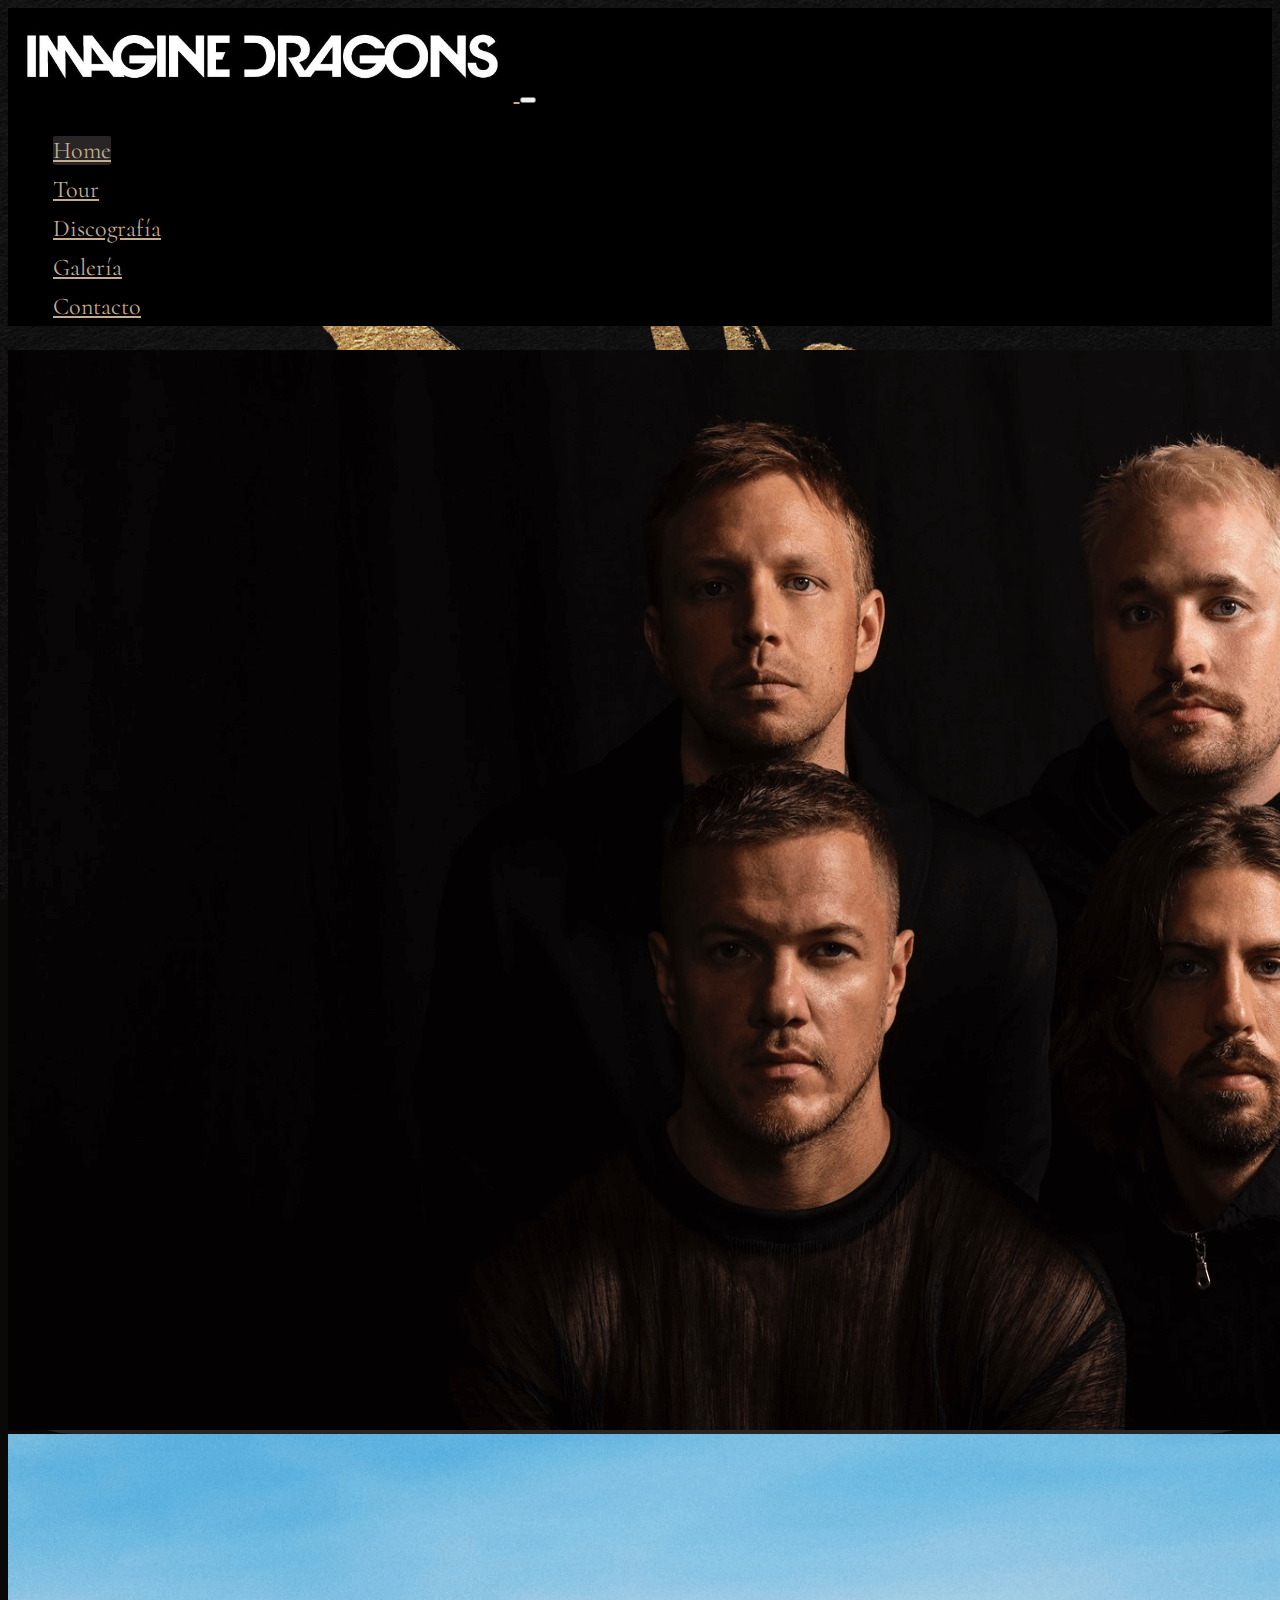
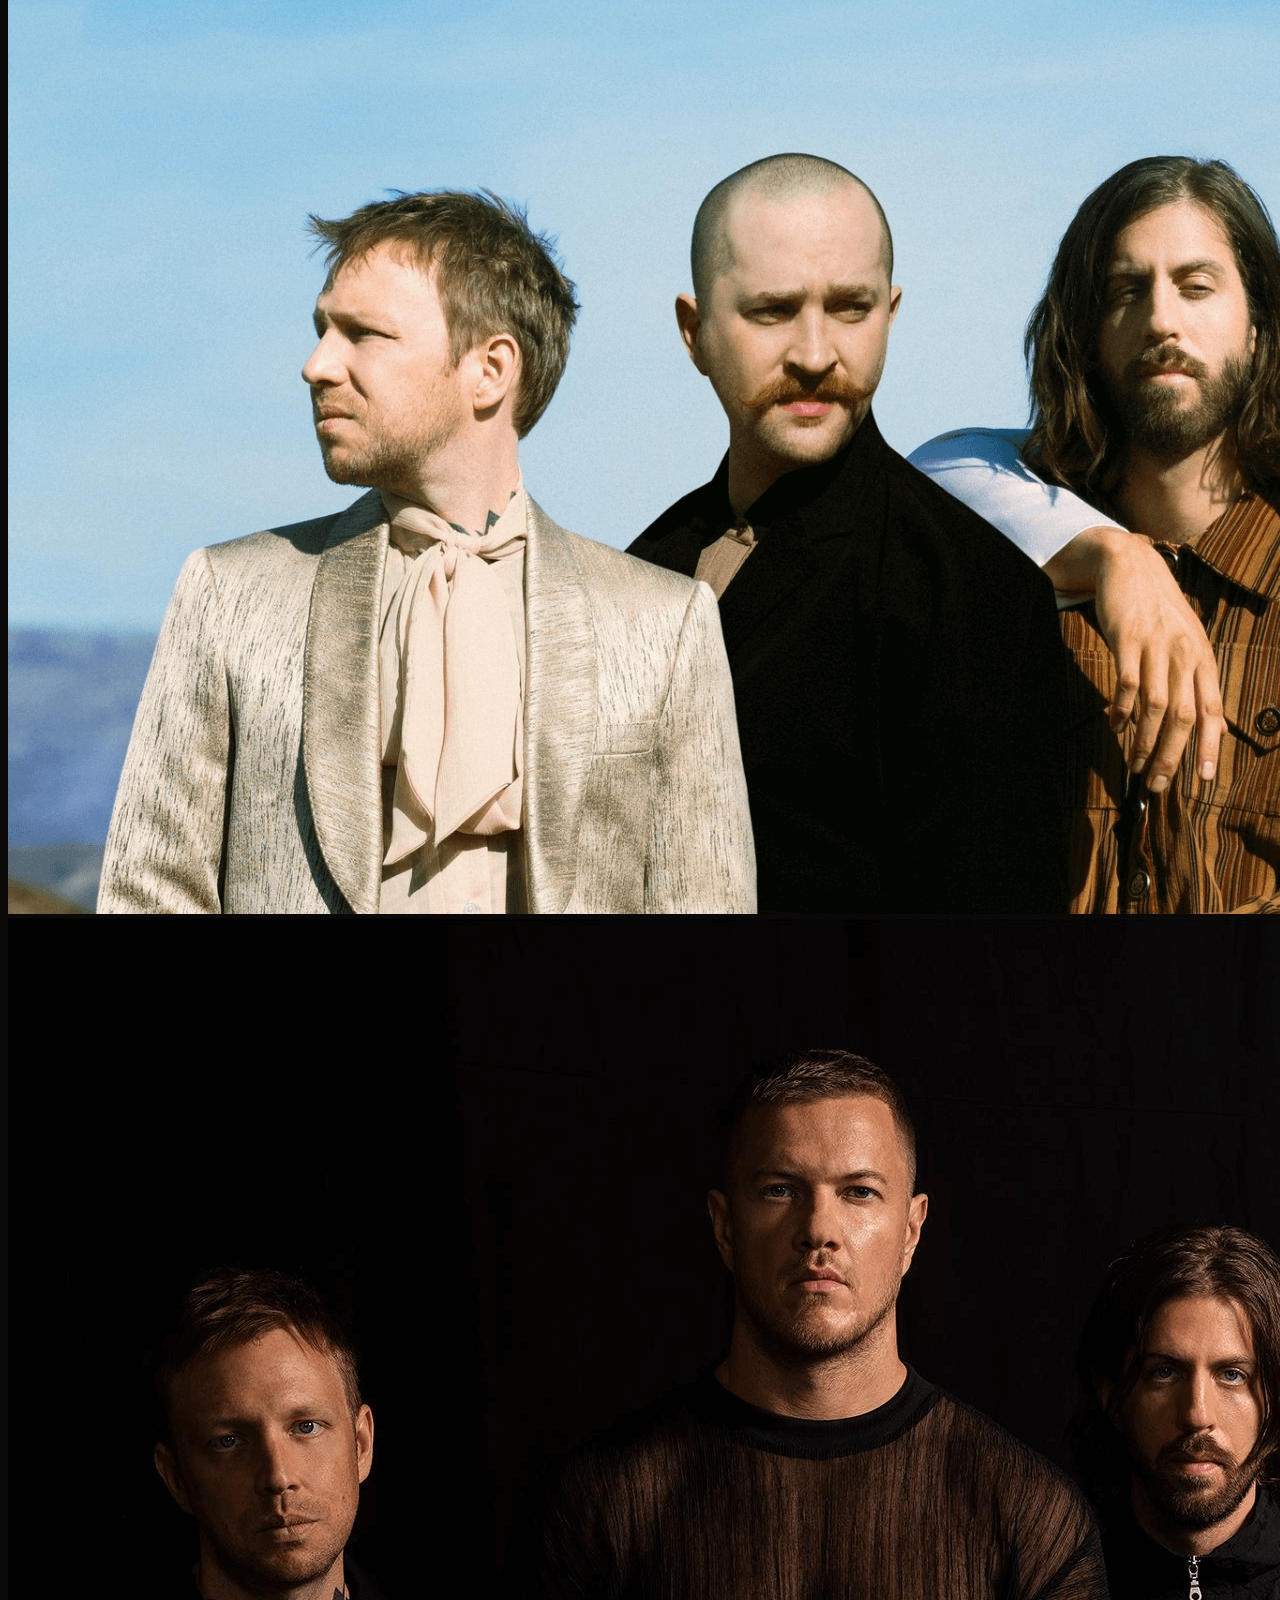
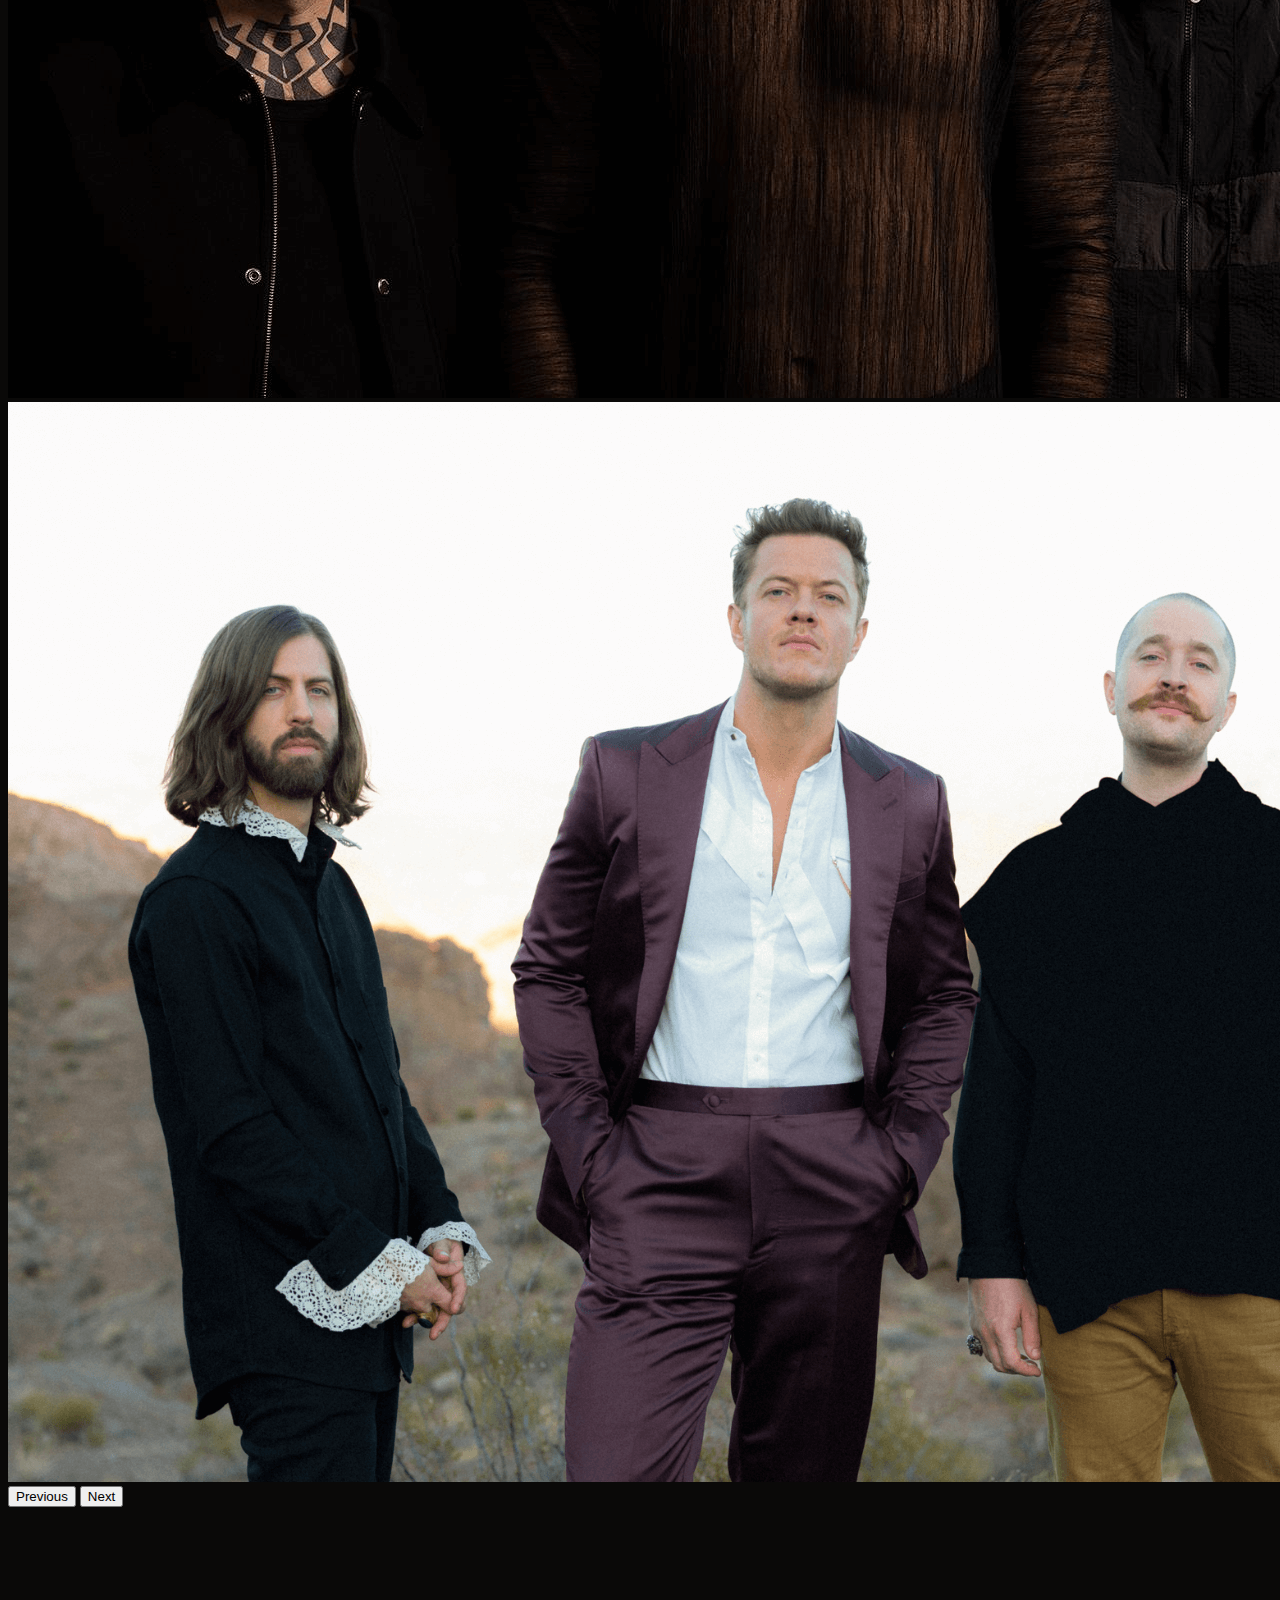
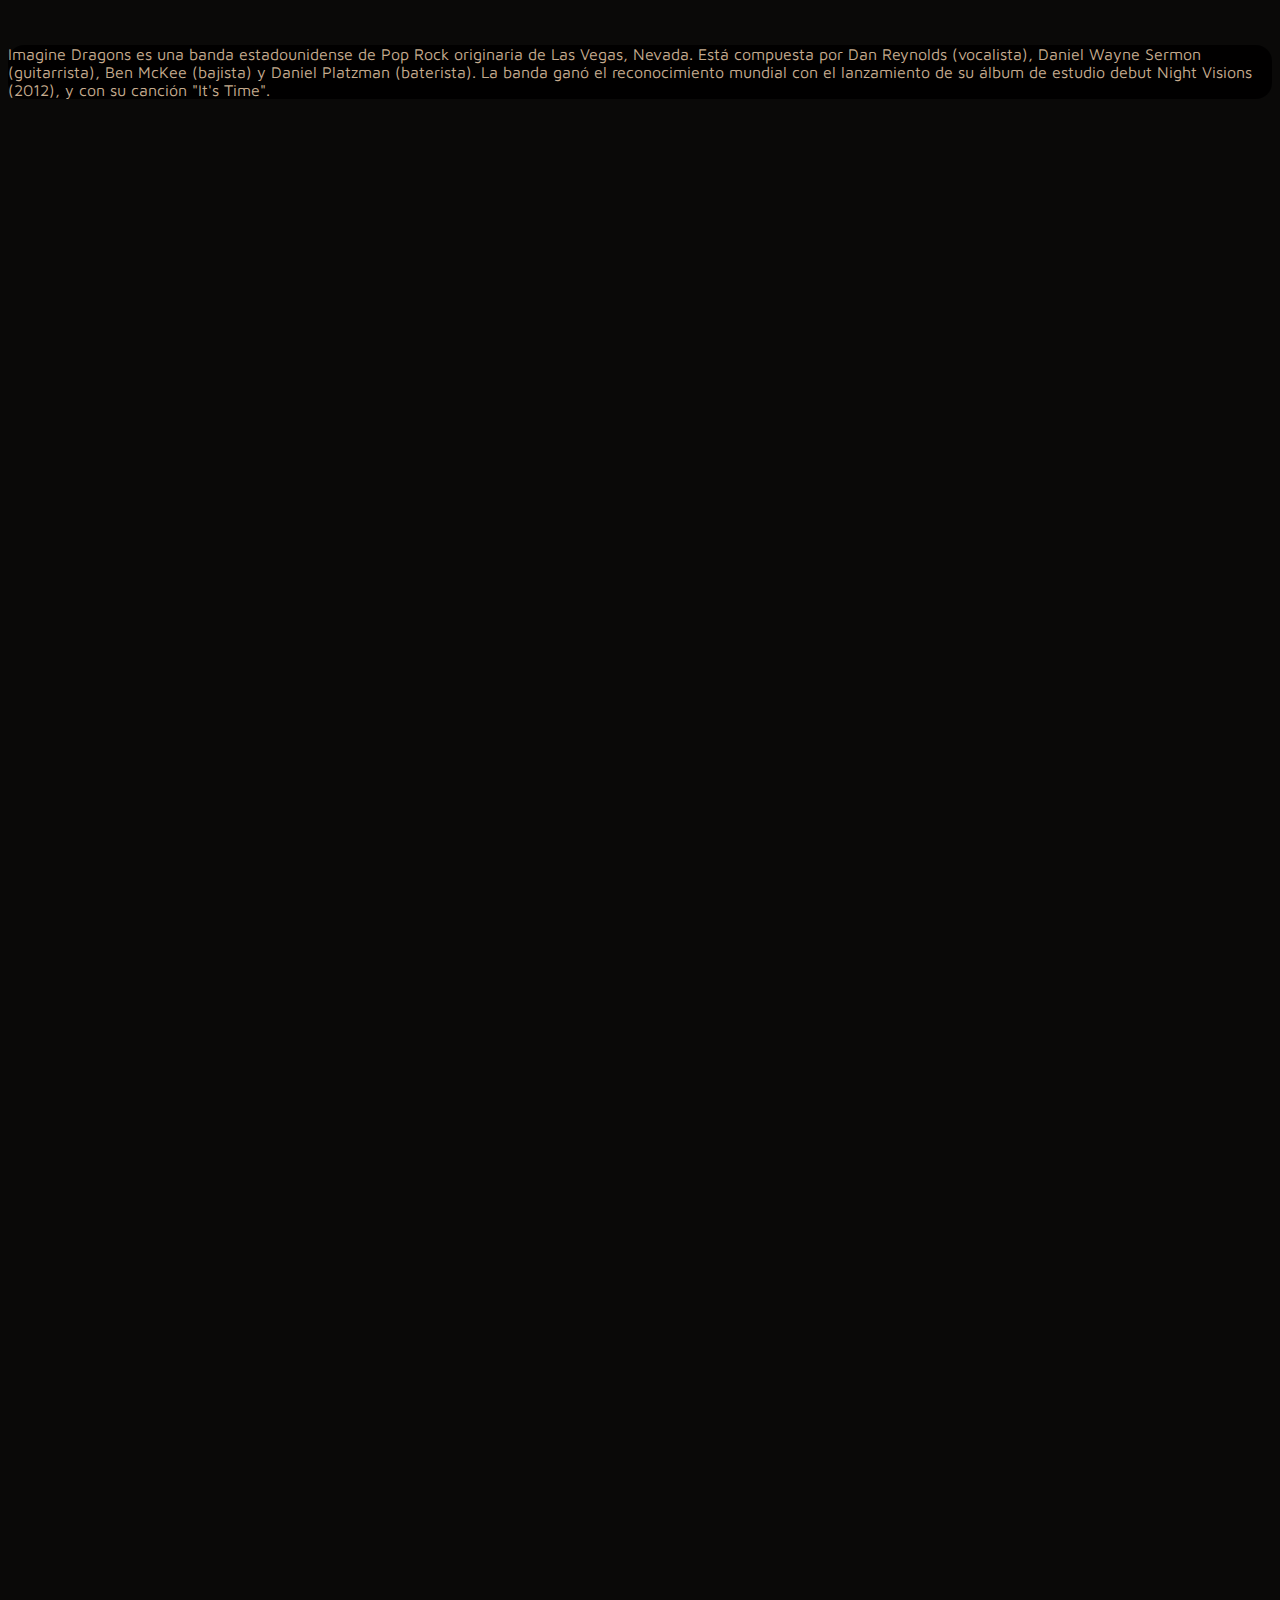
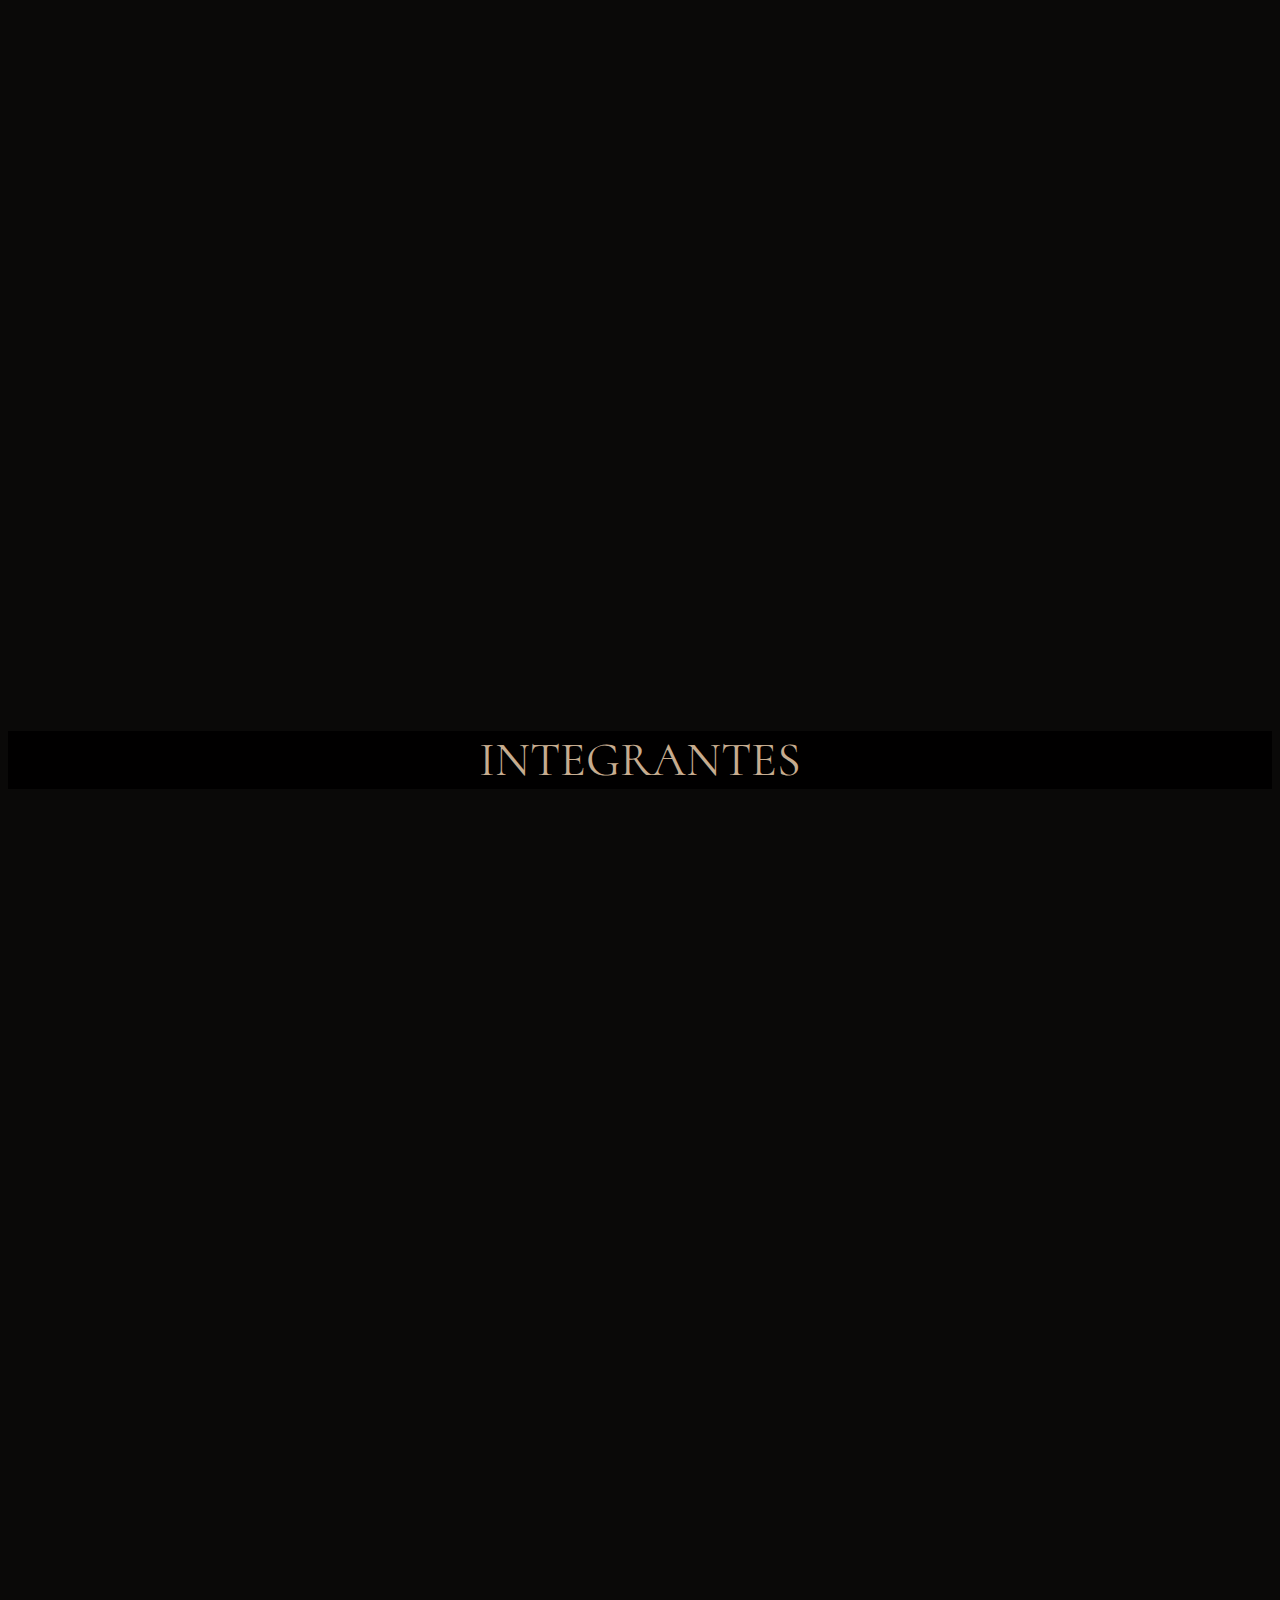
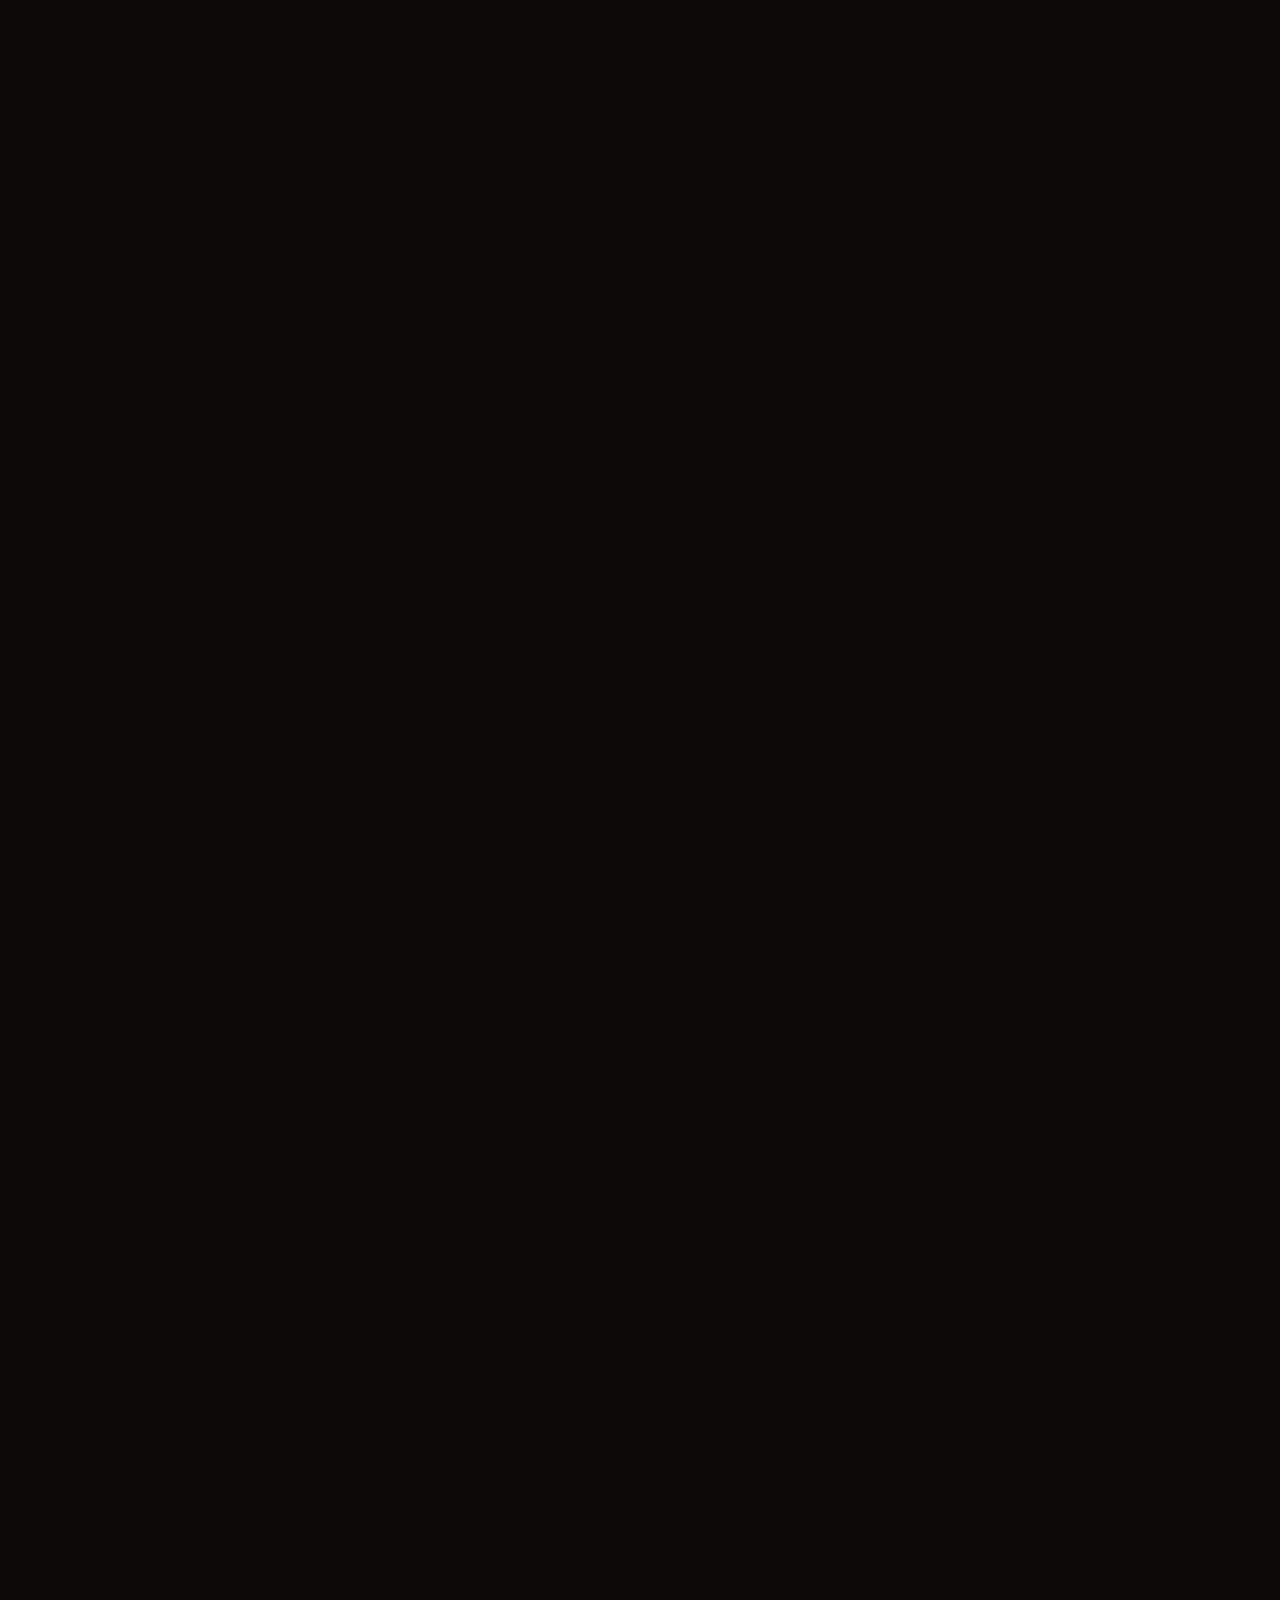
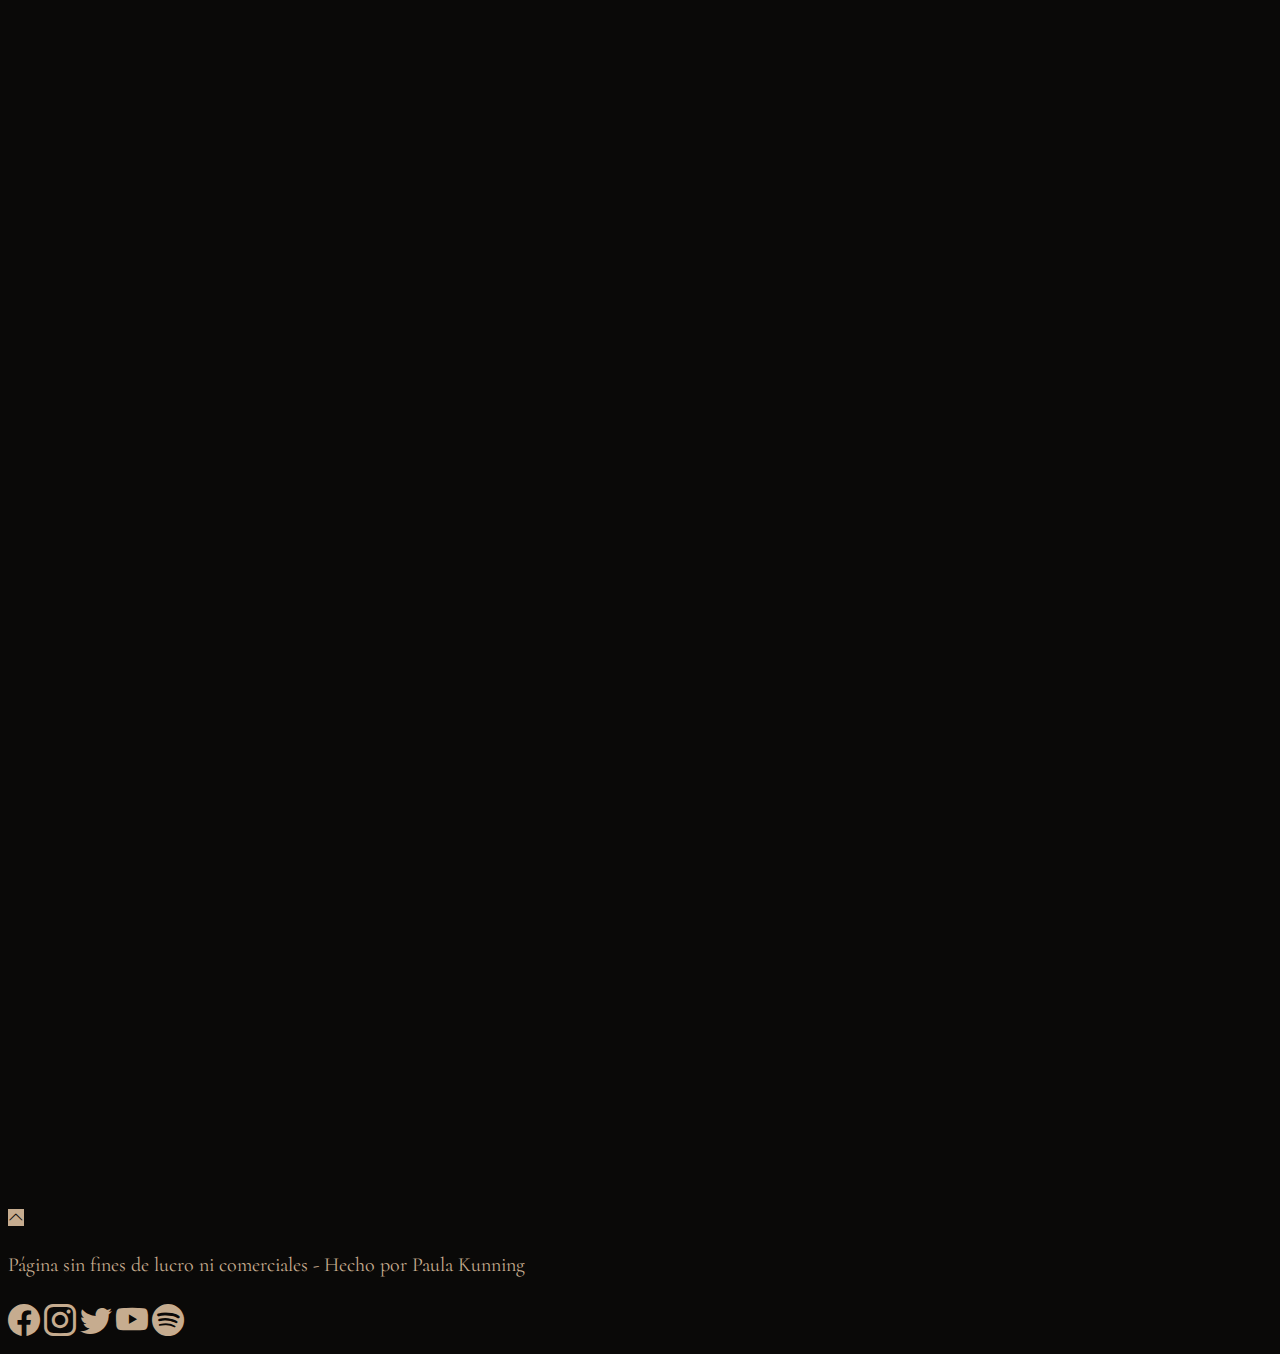
==== commit 5ef46d95: "Entrega final" ====
--- a/index.html
+++ b/index.html
@@ -6,6 +6,9 @@
       <meta name="description" content="¡Bienvenidos a la Fanpage de Imagine Dragons en Argentina! Todas las novedades de la banda y el mejor contenido está acá.">
       <meta name="keywords" content="imagine dragons, MercuryAct1,fanpage Argentina, rock internacional">
       <link rel="icon" sizes="180x180" href="/favicon_io/favicon.ico">
+      <link rel="apple-touch-icon" sizes="180x180" href="/favicon_io/apple-touch-icon.png">
+      <link rel="icon" type="image/png" sizes="32x32" href="/favicon_io/favicon-32x32.png">
+      <link rel="icon" type="image/png" sizes="16x16" href="/favicon_io/favicon-16x16.png">
       <link rel="manifest" href="/favicon_io/site.webmanifest">
       <link rel="stylesheet" href="https://cdnjs.cloudflare.com/ajax/libs/animate.css/4.1.1/animate.min.css"/>
       <link href="https://cdn.jsdelivr.net/npm/bootstrap@5.0.2/dist/css/bootstrap.min.css" rel="stylesheet" integrity="sha384-EVSTQN3/azprG1Anm3QDgpJLIm9Nao0Yz1ztcQTwFspd3yD65VohhpuuCOmLASjC" crossorigin="anonymous">
@@ -17,7 +20,7 @@
   <!-- header del sitio -->
     <header class="sticky-top">
       <nav class="navbar navbar-expand-lg">
-        <div class="container-fluid">
+        <div class="container-fluid justify-content-center">
           <div>
             <a href="index.html">
                 <img class="logoNav" src="./images/logoNav.jpg" alt="Imagine Dragons Logo">
@@ -26,7 +29,7 @@
             <span class="navbar-toggler-icon"></span>
             </button>
           </div>
-            <div class="collapse navbar-collapse text-center" id="navbarNav">
+            <div class="collapse navbar-collapse text-center justify-content-lg-end me-lg-4" id="navbarNav">
               <ul class="navbar-nav">
                 <li class="nav-item">
                   <a class="nav-link active" aria-current="page" href="./index.html">Home</a>
@@ -158,7 +161,7 @@
       </div>
     </main>
     <!-- inicio back to top-->
-    <div class="col-1 offset-10 offset-xl-11 col-sm-2 mb-3">
+    <div class="col-1 offset-10 col-sm-2 mb-3">
       <a href="#"><i class="backToTop bi bi-chevron-up btn btn-dark btn-lg" role="button"></i></a>
     </div>
     <!-- fin back to top-->
--- a/css/estilos.css
+++ b/css/estilos.css
@@ -25,8 +25,17 @@
   height: auto; }
   .navbar a {
     color: #c6ac8fff; }
-    .navbar a:hover {
-      color: #5e503fff; }
+    .navbar a:hover, .navbar a:active {
+      color: #0a0908ff;
+      background-color: #c6ac8fff;
+      border-radius: 5%; }
+
+.active {
+  background-color: #272525;
+  border-radius: 5%; }
+
+.nav-item {
+  padding: 5px; }
 
 .logoNav {
   max-width: 40%; }
@@ -57,7 +66,7 @@
 /* Background */
 body {
   background-color: #0a0908ff;
-  background-image: url("../images/background.jpg");
+  background-image: url("../images/background.png");
   background-attachment: fixed;
   background-position: center;
   background-repeat: no-repeat;
@@ -114,10 +123,6 @@
 
 .songs {
   color: #c6ac8fff; }
-
-.tapaCd {
-  width: 200px;
-  height: 200px; }
 
 .bg-cd {
   background-color: rgba(71, 61, 50, 0.7); }
@@ -202,16 +207,6 @@
   bottom: 0;
   width: 100%; }
 
-.imgGalery {
-  max-width: 768px;
-  height: auto; }
-
-.imgCarousel {
-  width: 100%;
-  height: 100vh;
-  object-fit: cover;
-  filter: brightness(80%); }
-
 /* Fuentes */
 /* Colores */
 /* Background */
@@ -226,7 +221,7 @@
 /* Background */
 body {
   background-color: #0a0908ff;
-  background-image: url("../images/background.jpg");
+  background-image: url("../images/background.png");
   background-attachment: fixed;
   background-position: center;
   background-repeat: no-repeat;
@@ -284,10 +279,6 @@
 .songs {
   color: #c6ac8fff; }
 
-.tapaCd {
-  width: 200px;
-  height: 200px; }
-
 .bg-cd {
   background-color: rgba(71, 61, 50, 0.7); }
 
@@ -314,8 +305,17 @@
   height: auto; }
   .navbar a {
     color: #c6ac8fff; }
-    .navbar a:hover {
-      color: #5e503fff; }
+    .navbar a:hover, .navbar a:active {
+      color: #0a0908ff;
+      background-color: #c6ac8fff;
+      border-radius: 5%; }
+
+.active {
+  background-color: #272525;
+  border-radius: 5%; }
+
+.nav-item {
+  padding: 5px; }
 
 .logoNav {
   max-width: 40%; }
@@ -338,16 +338,6 @@
     font-size: 1.25rem;
     font-family: "Cormorant", serif; }
 
-.imgGalery {
-  max-width: 768px;
-  height: auto; }
-
-.imgCarousel {
-  width: 100%;
-  height: 100vh;
-  object-fit: cover;
-  filter: brightness(80%); }
-
 /* Fuentes */
 /* Colores */
 /* Background */
@@ -417,6 +407,18 @@
   position: fixed;
   bottom: 0;
   width: 100%; }
+
+@media screen and (max-width: 576px) {
+  .video iframe {
+    max-width: 90%;
+    height: auto; }
+  .tapaCd {
+    max-width: 150px;
+    height: auto; } }
+
+@media screen and (max-width: 768px) {
+  .logoNav {
+    max-width: 70%; } }
 
 @media screen and (max-width: 992px) {
   .tituloInt {
@@ -435,40 +437,12 @@
     text-align: center; }
   .formFooter {
     position: static; }
-  .imgCarousel {
-    max-width: 992px;
-    height: auto; }
-  .imgGalery {
-    max-width: 500px;
-    height: auto; } }
-
-@media screen and (max-width: 768px) {
-  .imgCarousel {
-    max-width: 768px;
-    height: auto; }
-  .imgGalery {
-    max-width: 400px;
-    height: auto; }
-  .logoNav {
-    max-width: 70%; } }
-
-@media screen and (max-width: 576px) {
-  .imgCarousel {
-    max-width: 576px;
-    height: auto; }
-  .imgGalery {
-    max-width: 300px;
-    height: auto; }
-  .video iframe {
-    max-width: 300px;
-    height: auto; } }
+  .navbar-collapse {
+    max-width: 40%; }
+    .navbar-collapse a {
+      border-radius: 0; } }
 
 @media screen and (max-width: 1023px) {
   .wow {
     animation-name: none !important;
     visibility: visible !important; } }
-
-@media screen and (max-width: 1400px) {
-  .imgGalery {
-    max-width: 550px;
-    height: auto; } }
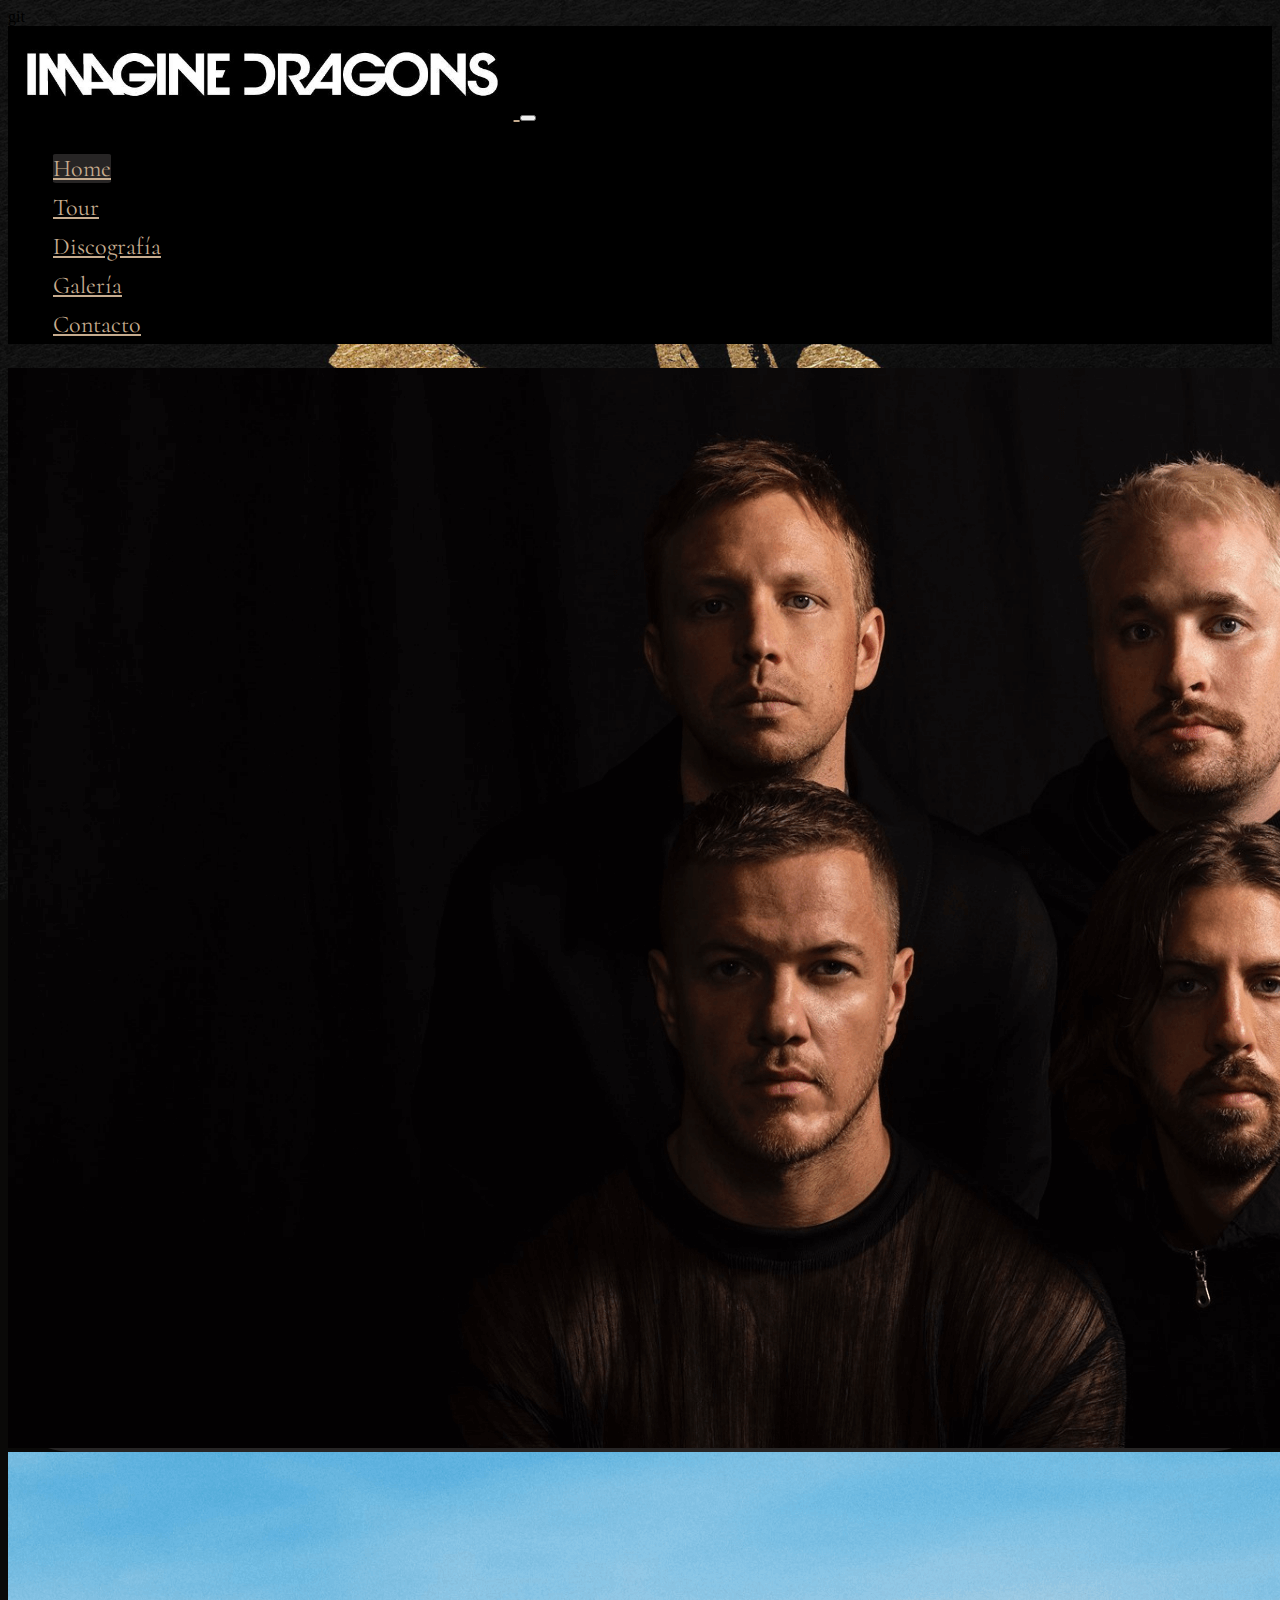
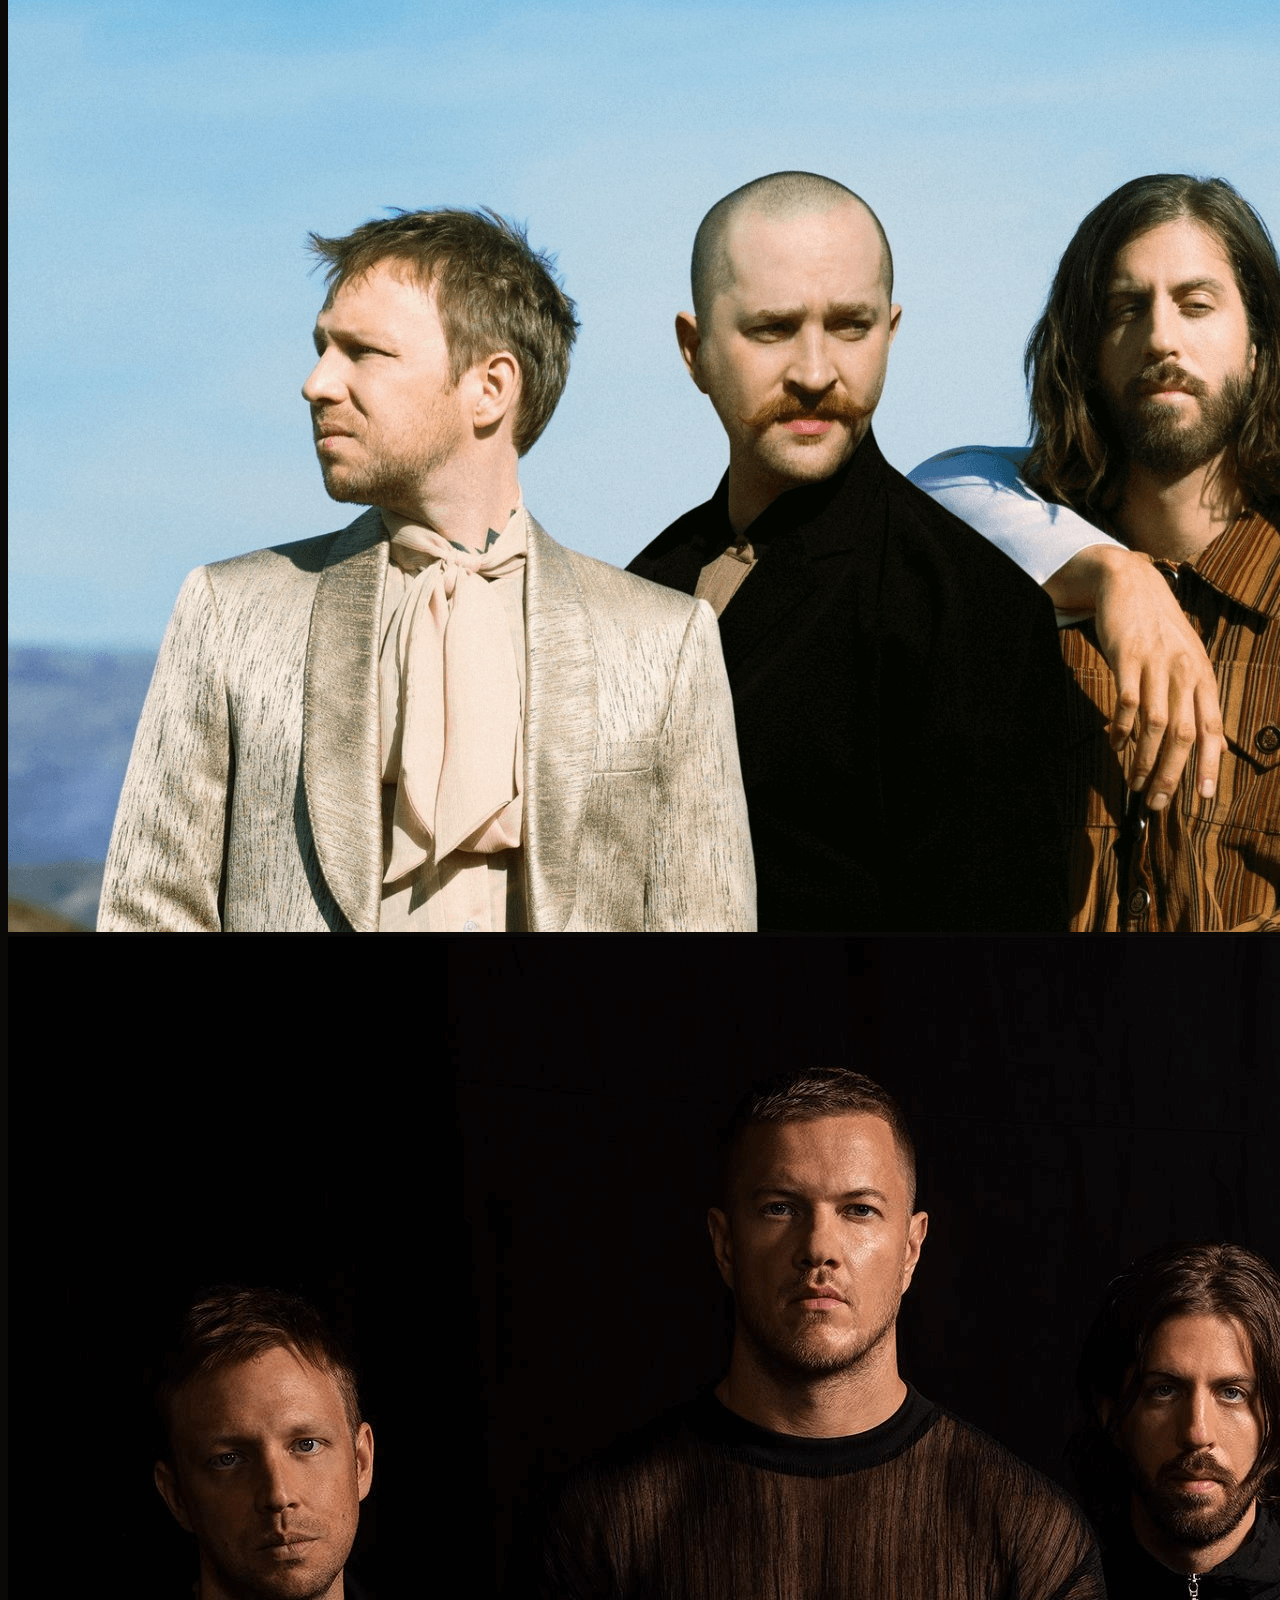
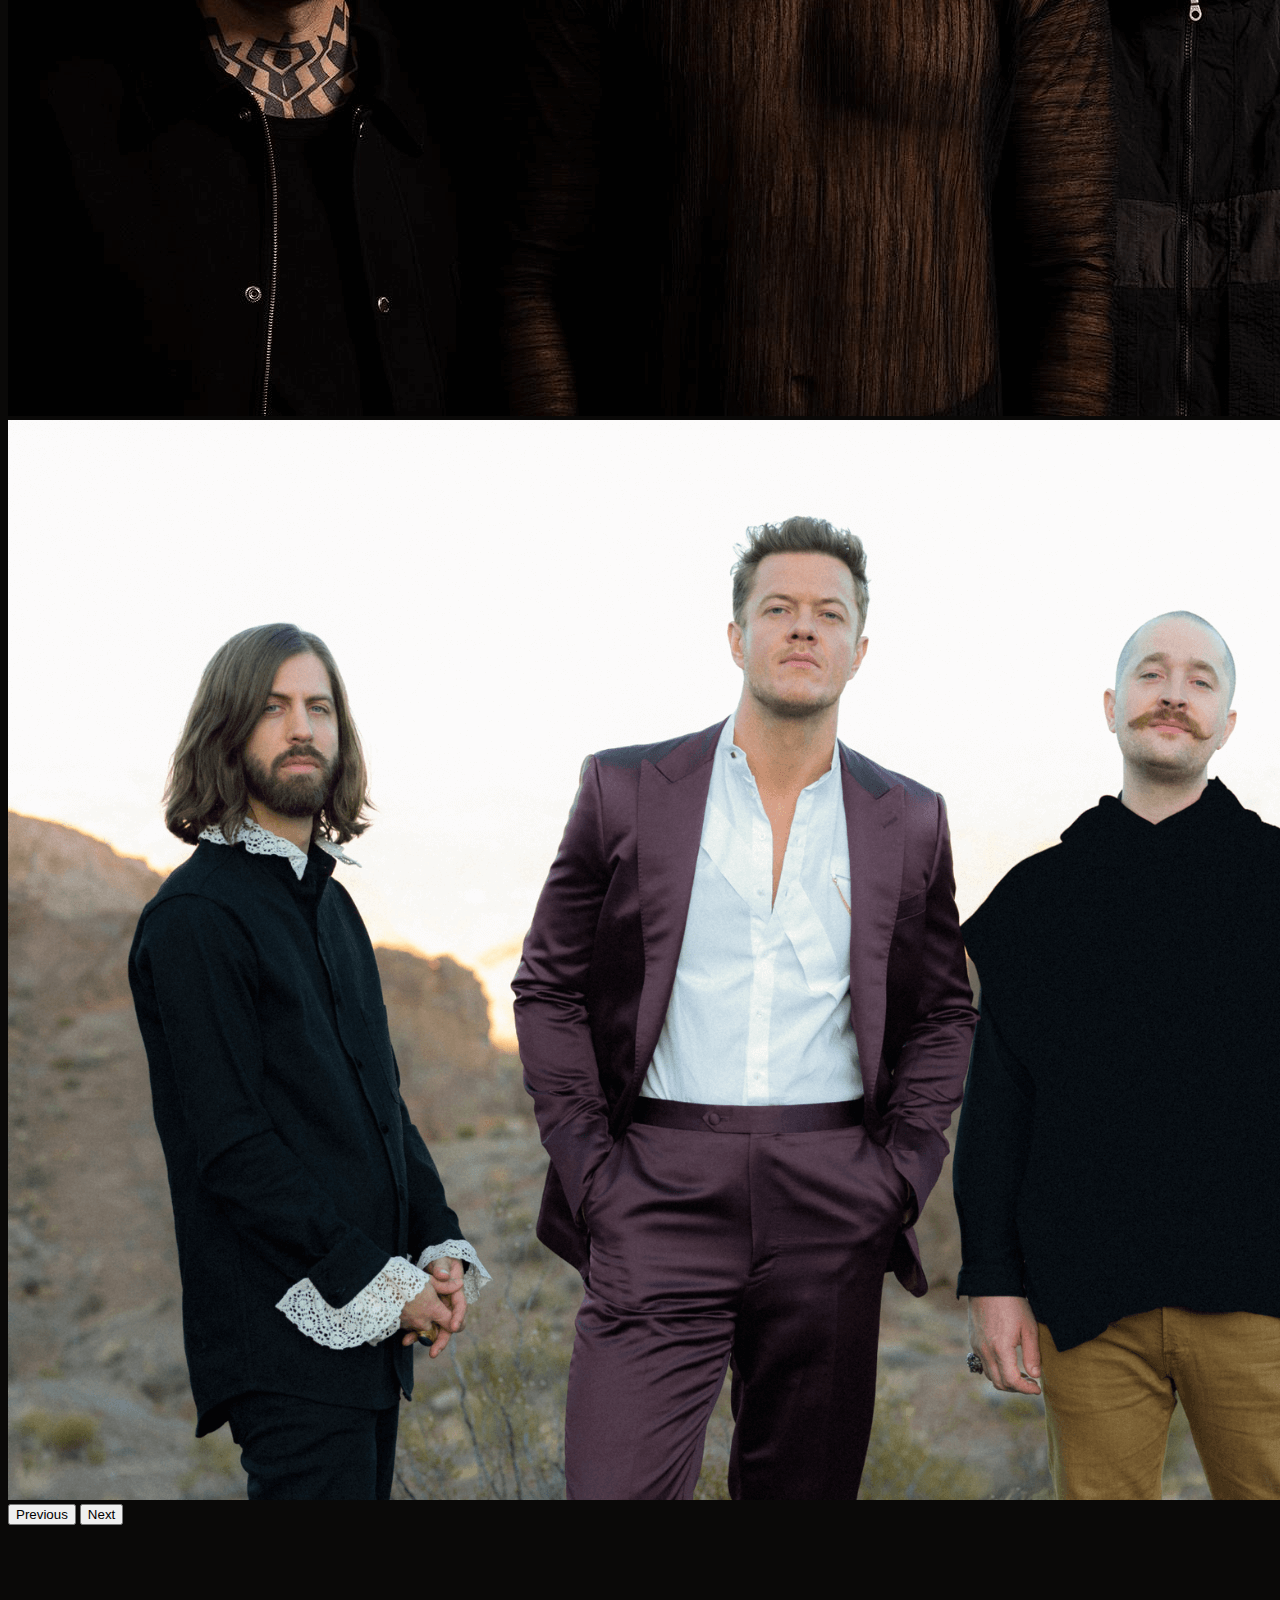
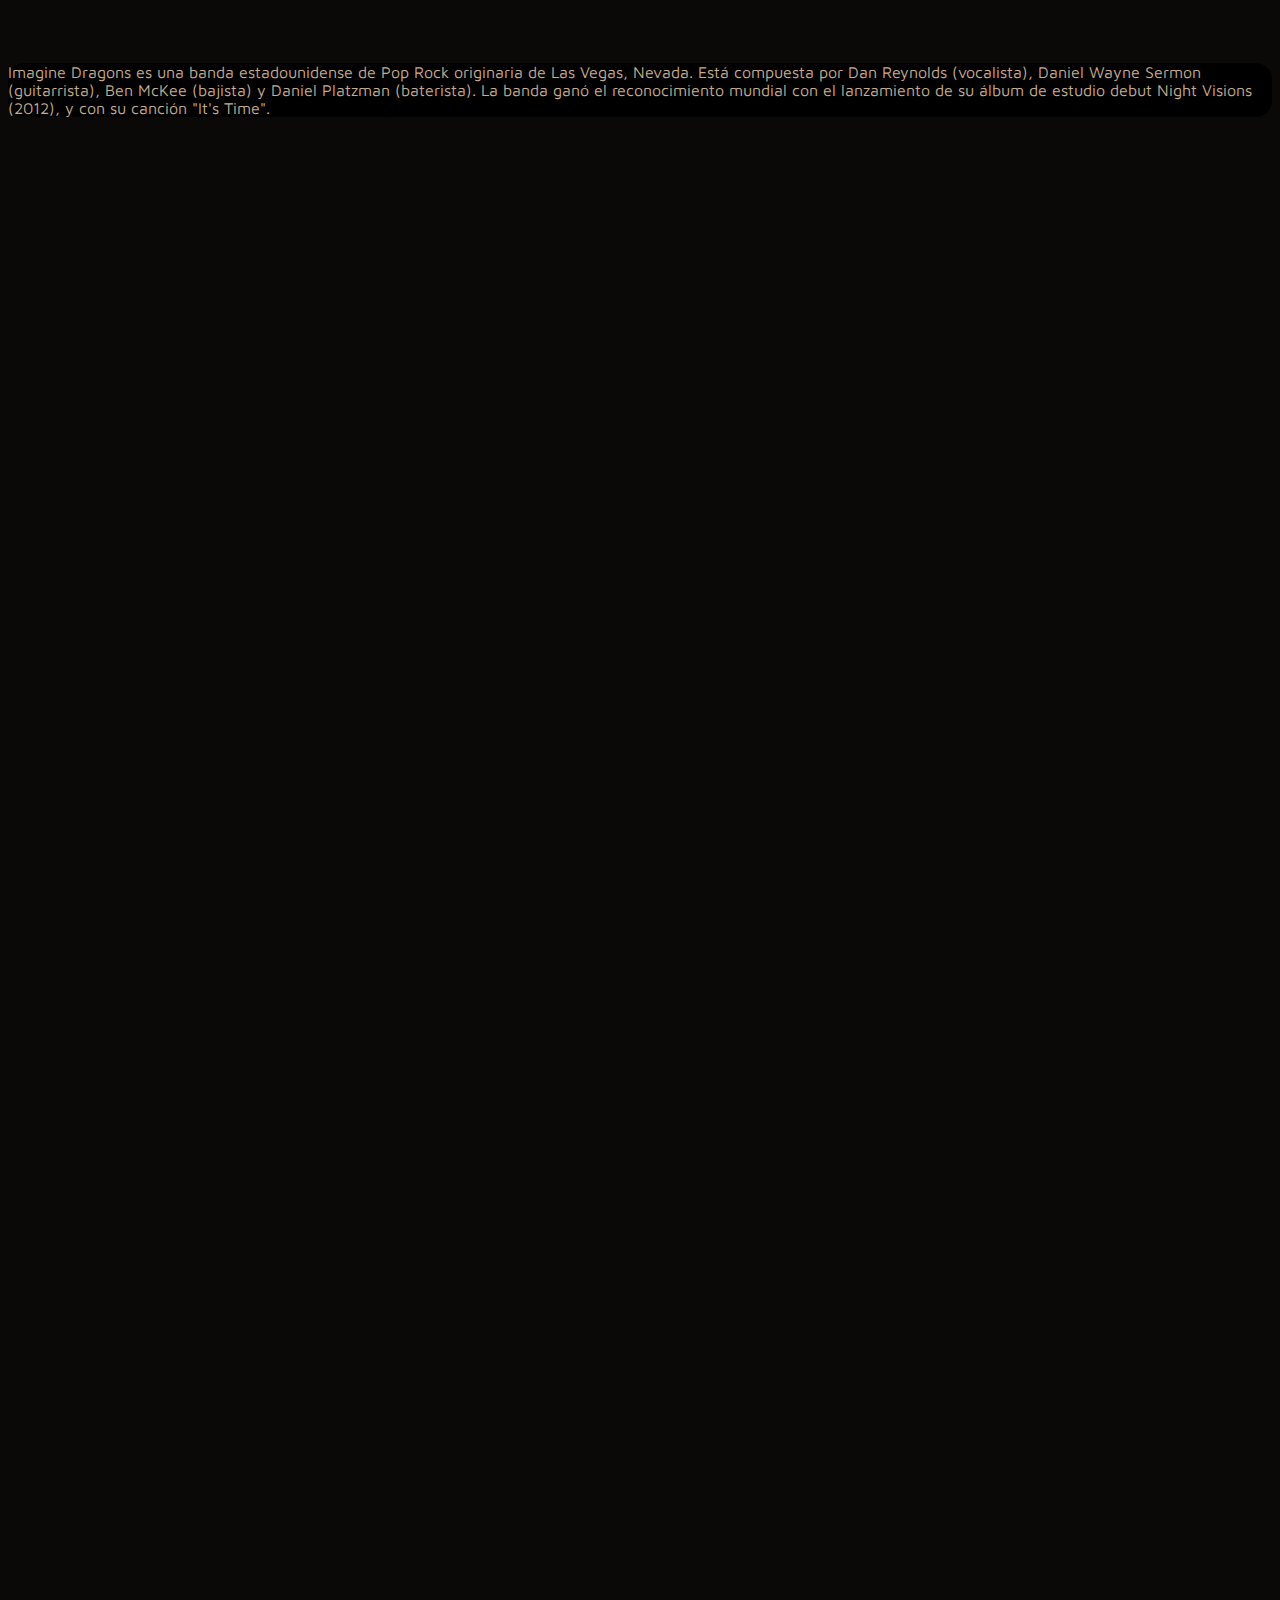
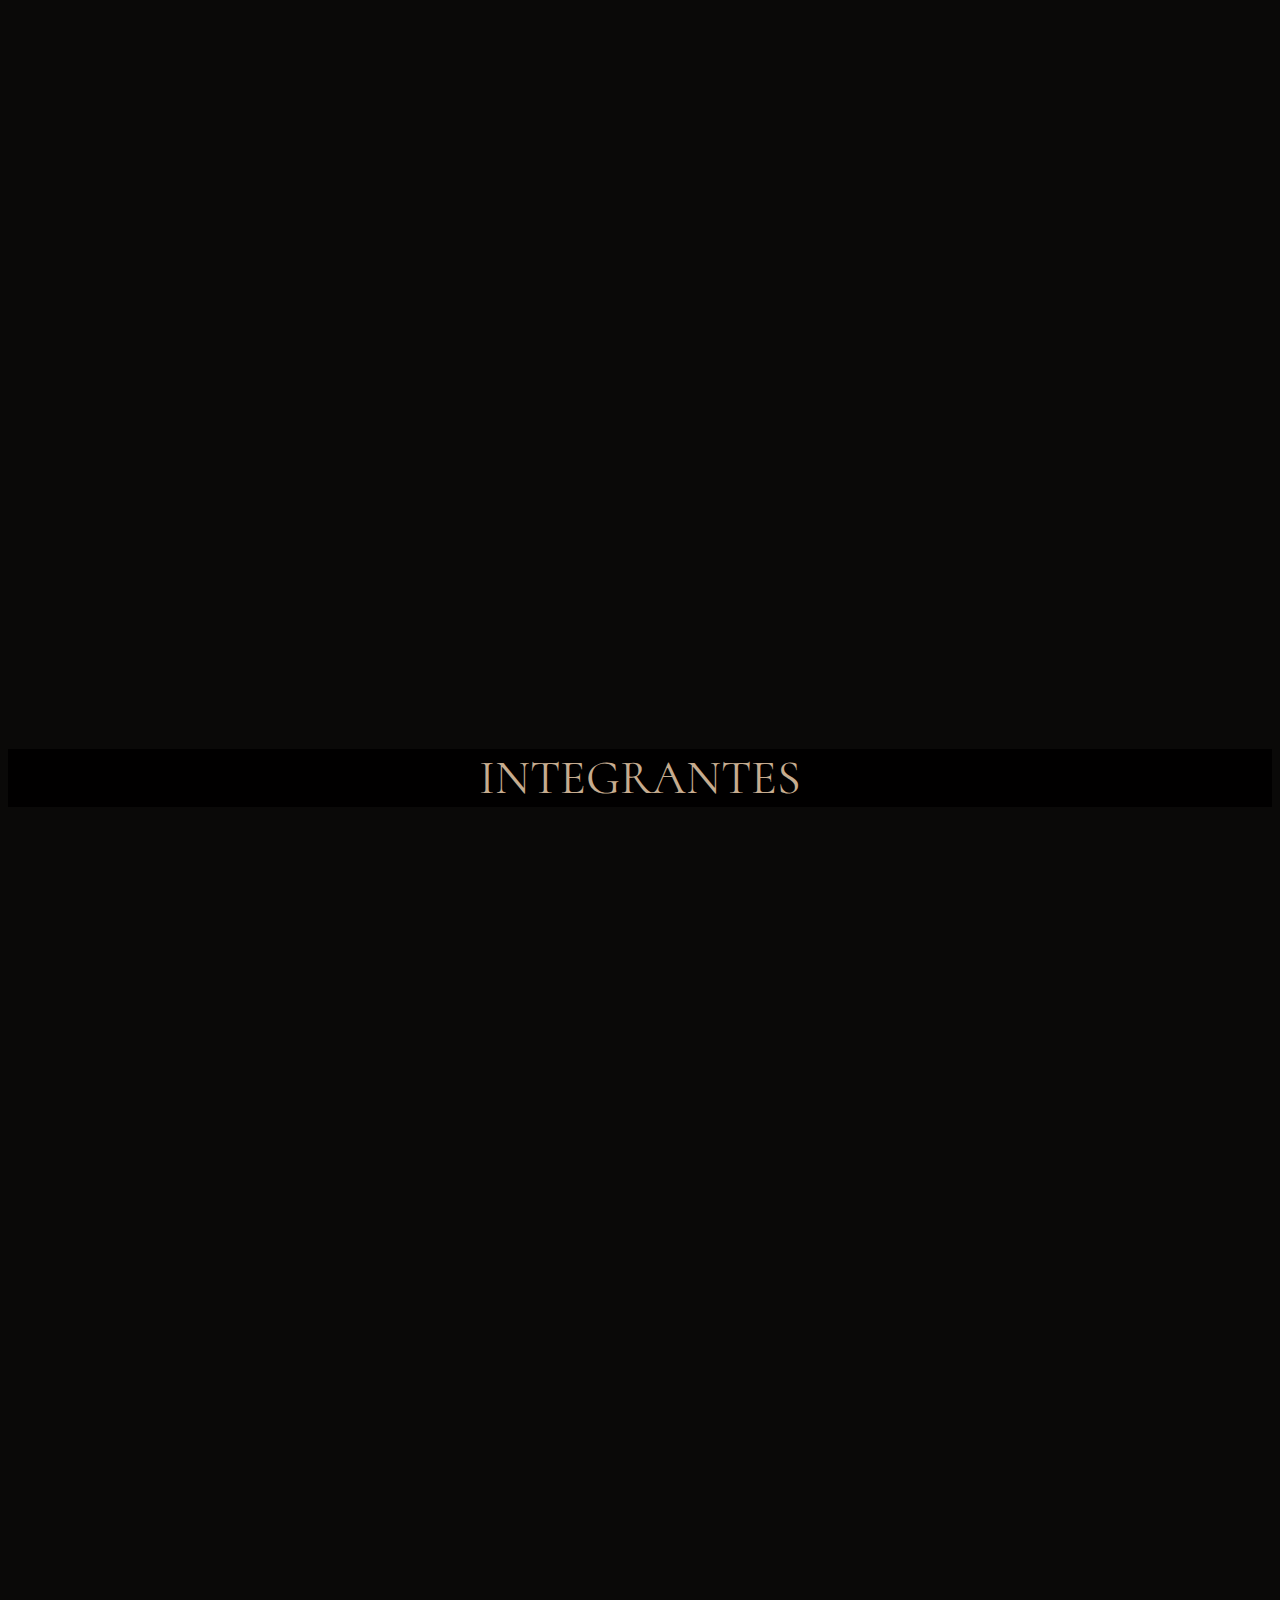
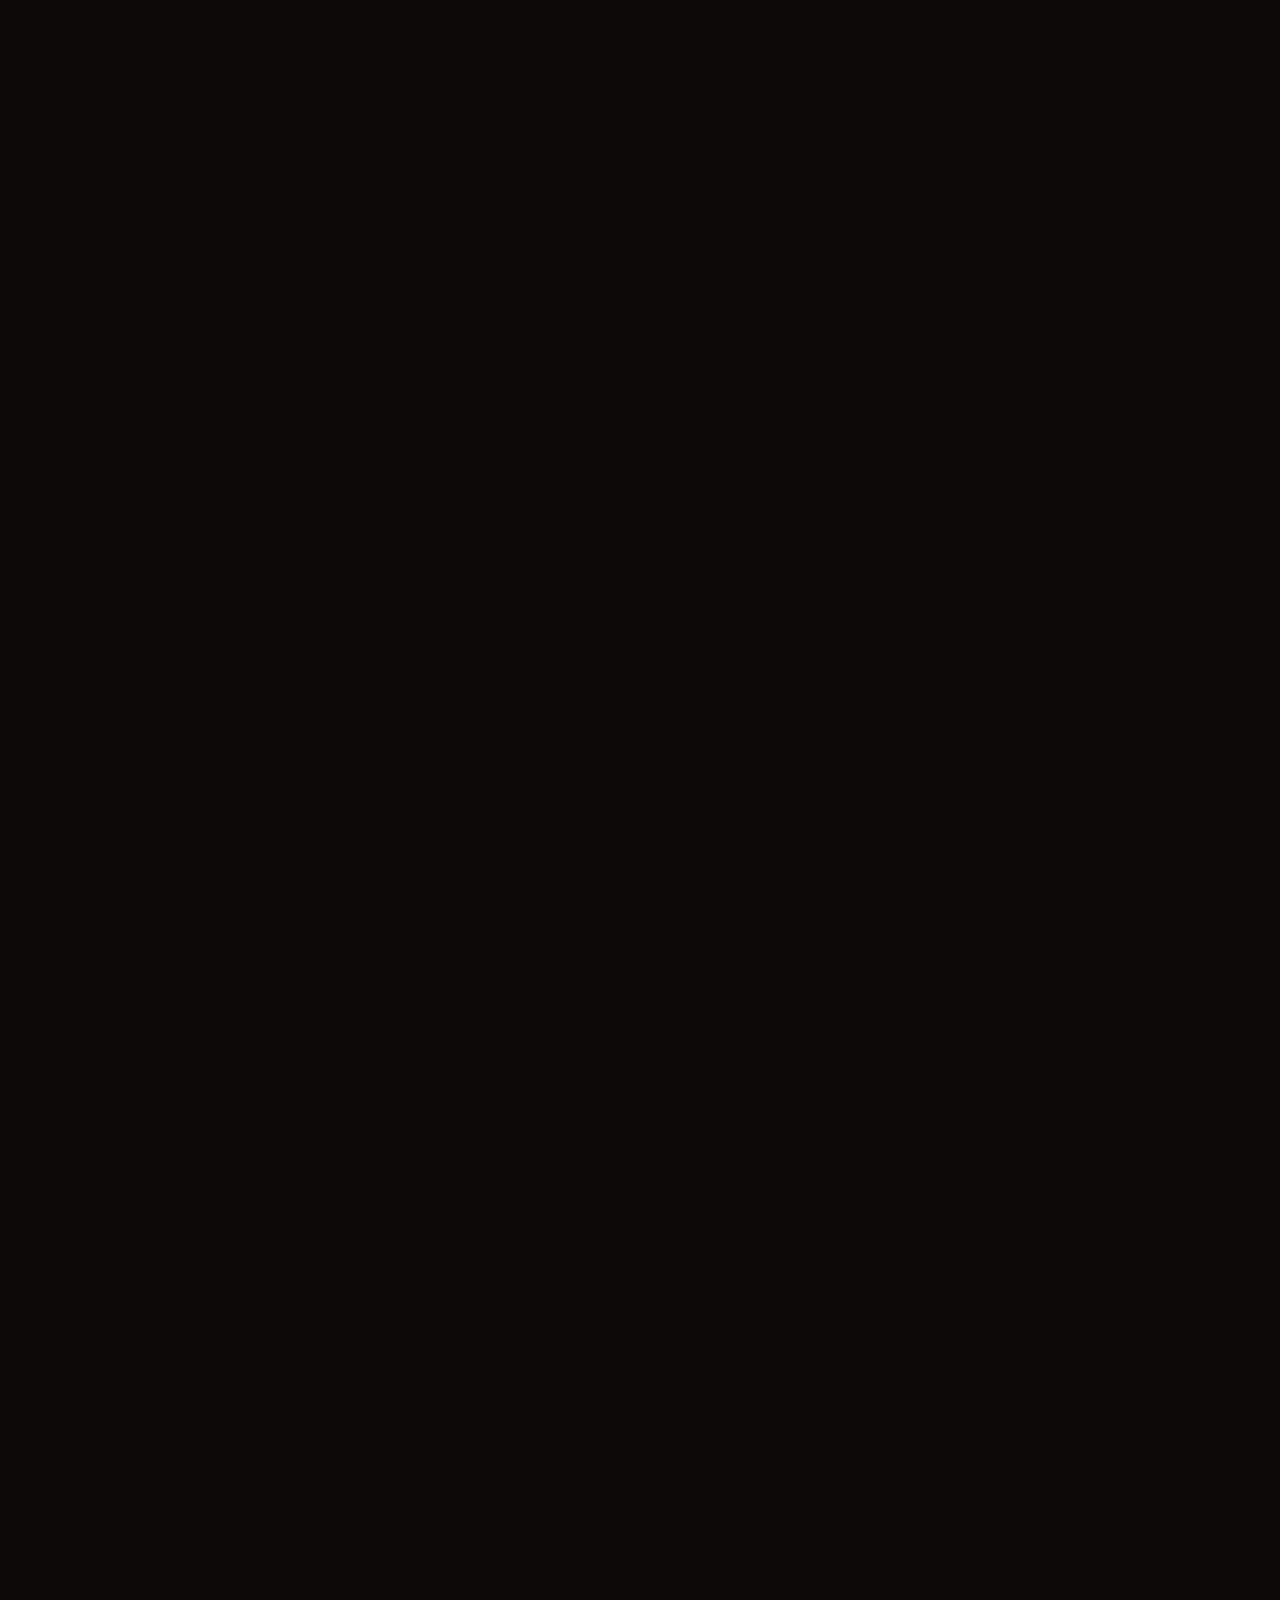
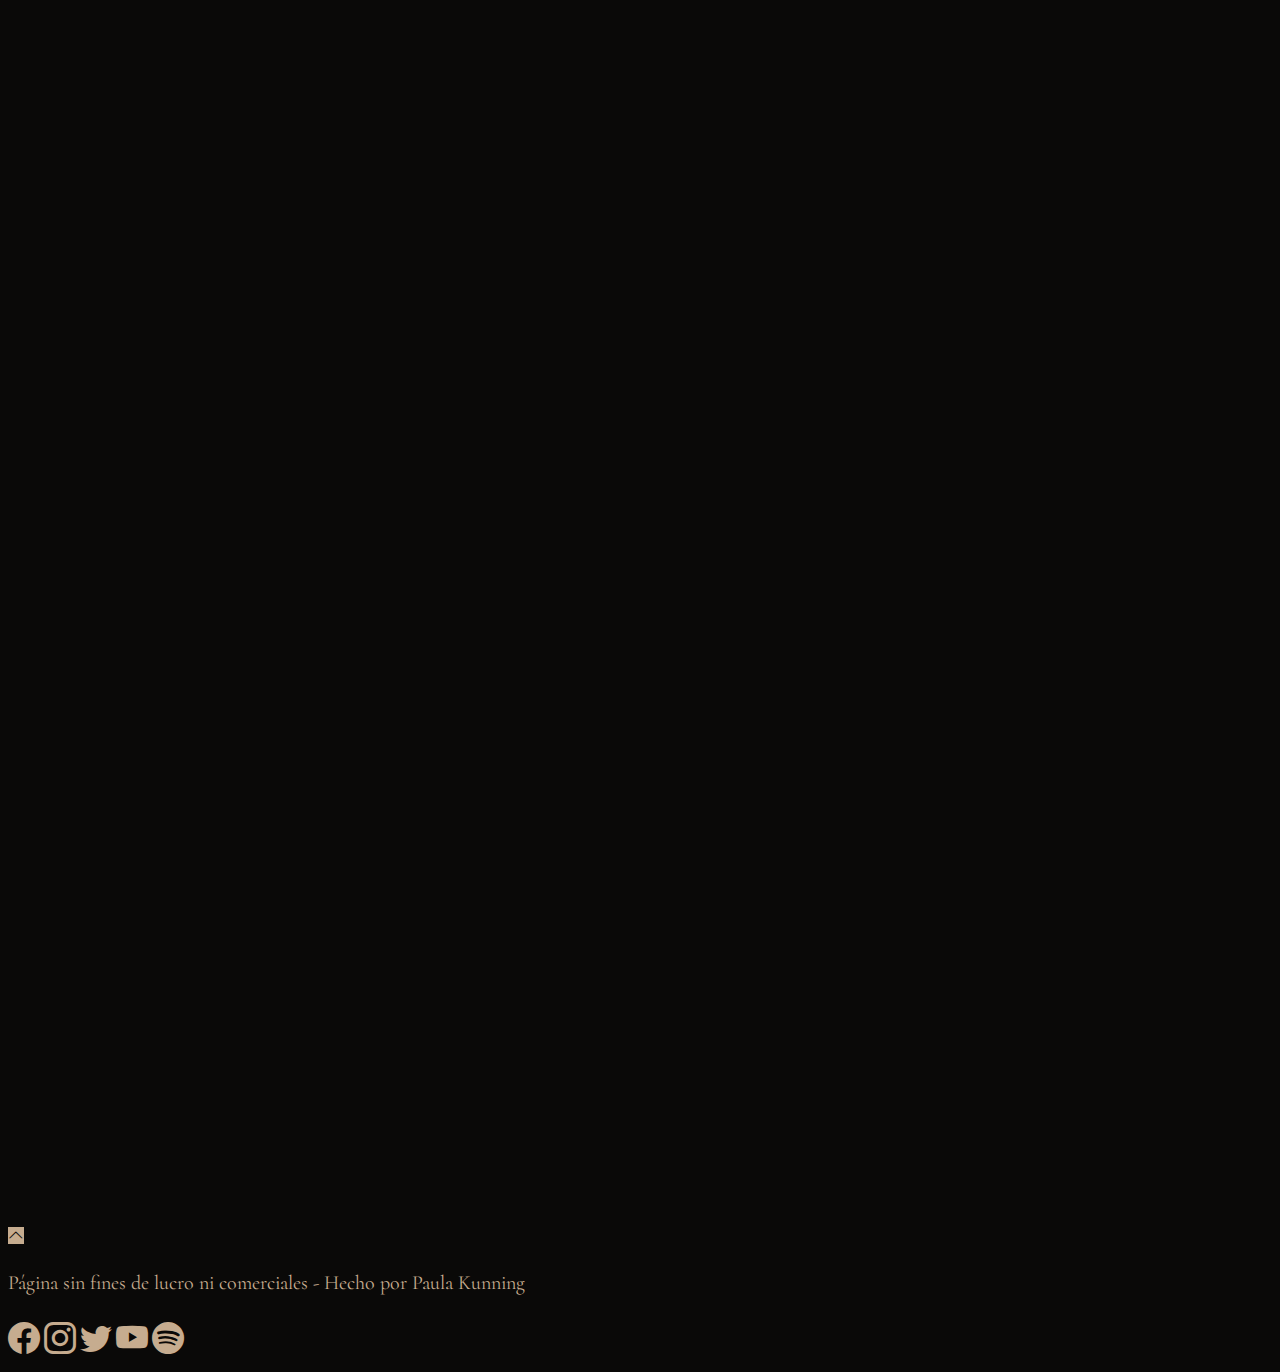
==== commit e4515c90: "Entrega proyecto final" ====
--- a/index.html
+++ b/index.html
@@ -1,15 +1,13 @@
 <!DOCTYPE html>
-<html lang="es">
+<html lang="es">git 
   <head>
       <meta charset="utf-8">
       <meta name="viewport" content="width=device-width, initial-scale=1">
       <meta name="description" content="¡Bienvenidos a la Fanpage de Imagine Dragons en Argentina! Todas las novedades de la banda y el mejor contenido está acá.">
       <meta name="keywords" content="imagine dragons, MercuryAct1,fanpage Argentina, rock internacional">
-      <link rel="icon" sizes="180x180" href="/favicon_io/favicon.ico">
-      <link rel="apple-touch-icon" sizes="180x180" href="/favicon_io/apple-touch-icon.png">
-      <link rel="icon" type="image/png" sizes="32x32" href="/favicon_io/favicon-32x32.png">
-      <link rel="icon" type="image/png" sizes="16x16" href="/favicon_io/favicon-16x16.png">
-      <link rel="manifest" href="/favicon_io/site.webmanifest">
+      <link rel="shortcut icon" sizes="180x180" href="./favicon_io/favicon.ico">
+      <link rel="icon" type="image/png" sizes="16x16" href=./favicon_io/favicon-16x16.png">
+      <link rel="manifest" href="./favicon_io/site.webmanifest">
       <link rel="stylesheet" href="https://cdnjs.cloudflare.com/ajax/libs/animate.css/4.1.1/animate.min.css"/>
       <link href="https://cdn.jsdelivr.net/npm/bootstrap@5.0.2/dist/css/bootstrap.min.css" rel="stylesheet" integrity="sha384-EVSTQN3/azprG1Anm3QDgpJLIm9Nao0Yz1ztcQTwFspd3yD65VohhpuuCOmLASjC" crossorigin="anonymous">
       <link rel="stylesheet" href="https://cdn.jsdelivr.net/npm/bootstrap-icons@1.7.2/font/bootstrap-icons.css">
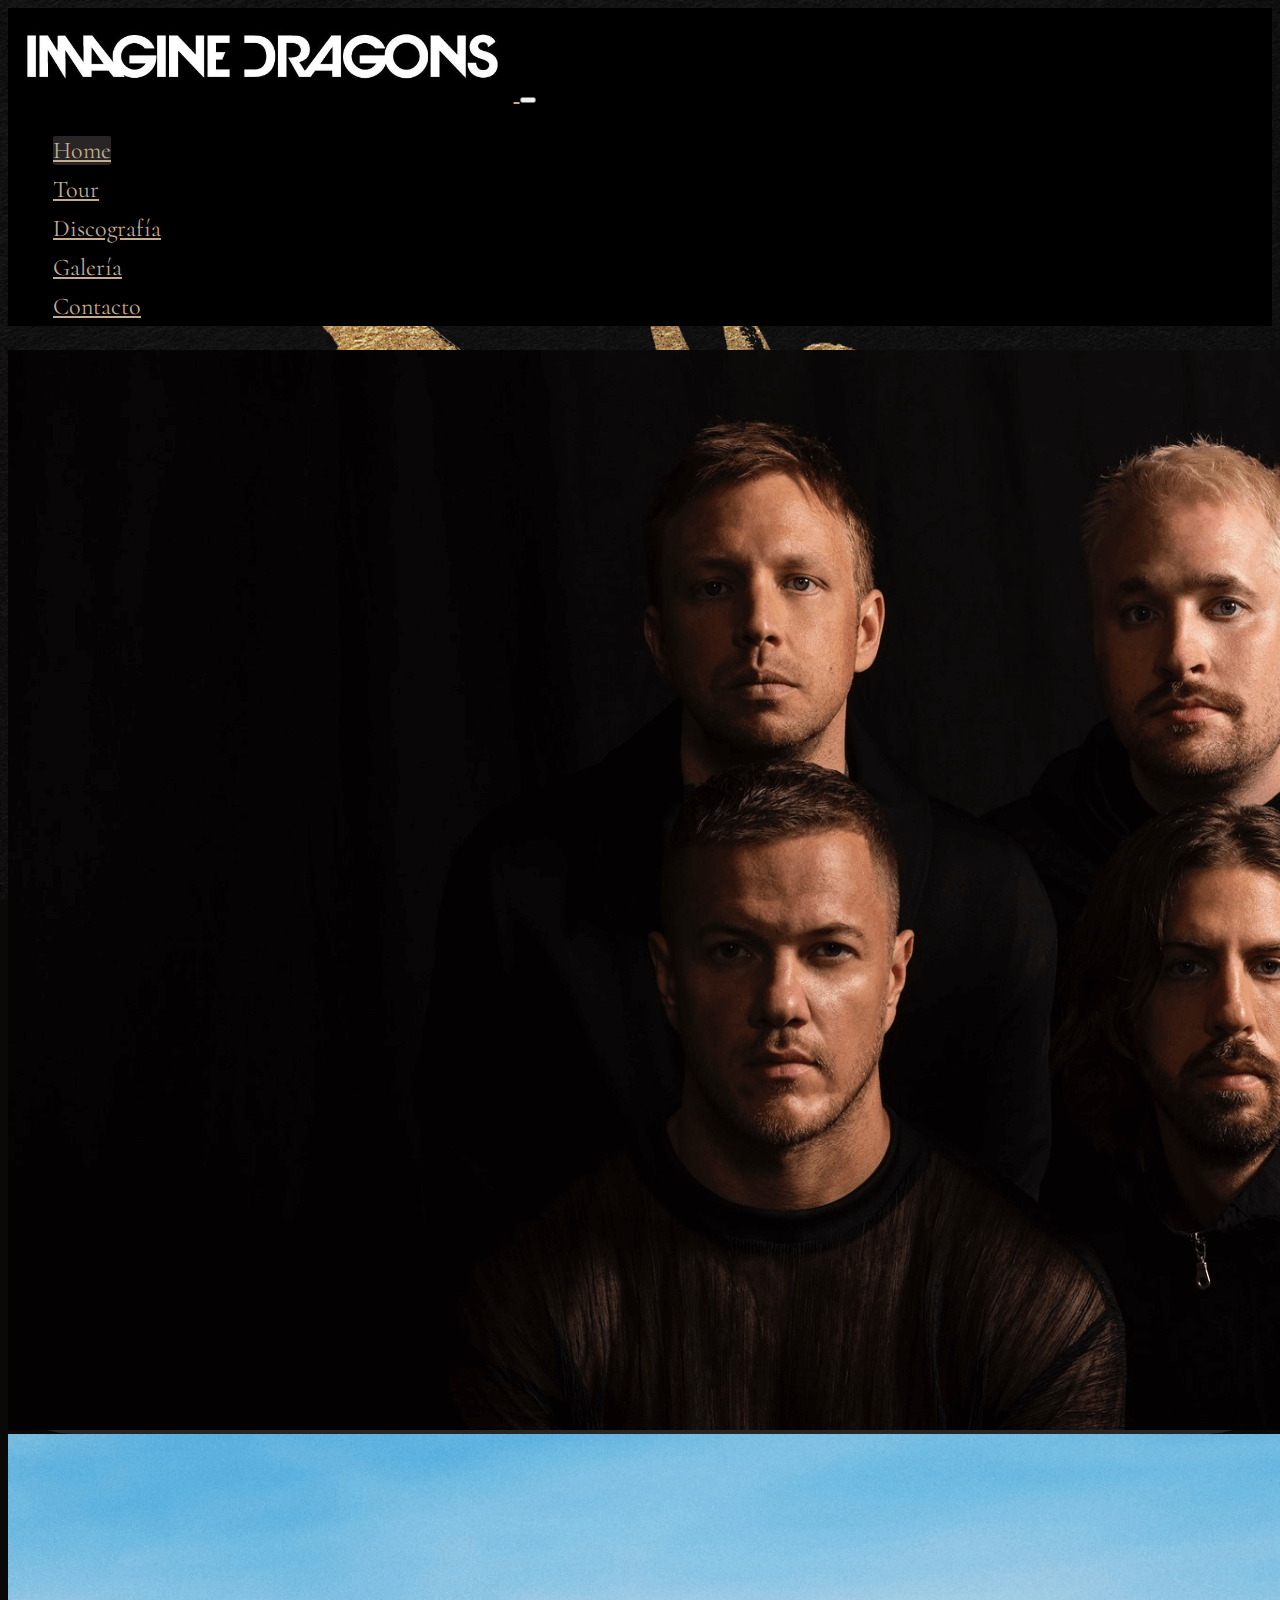
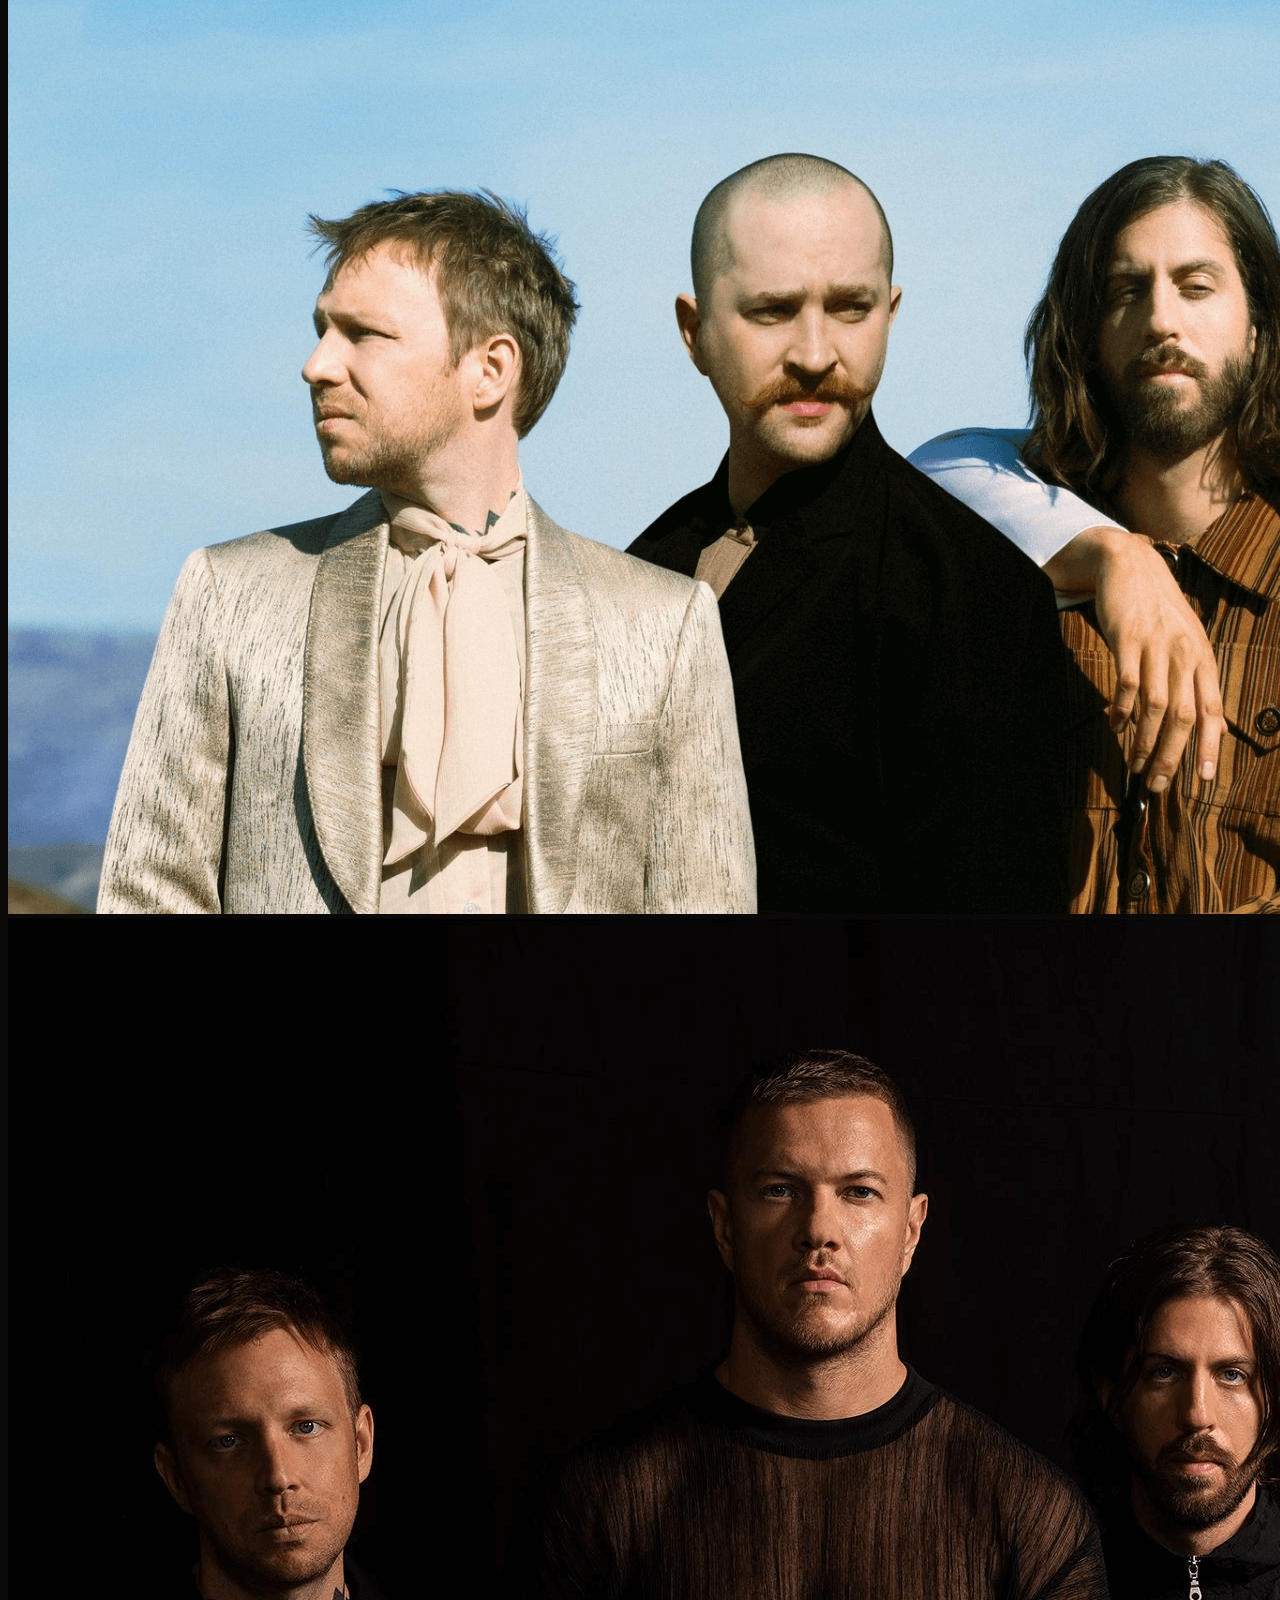
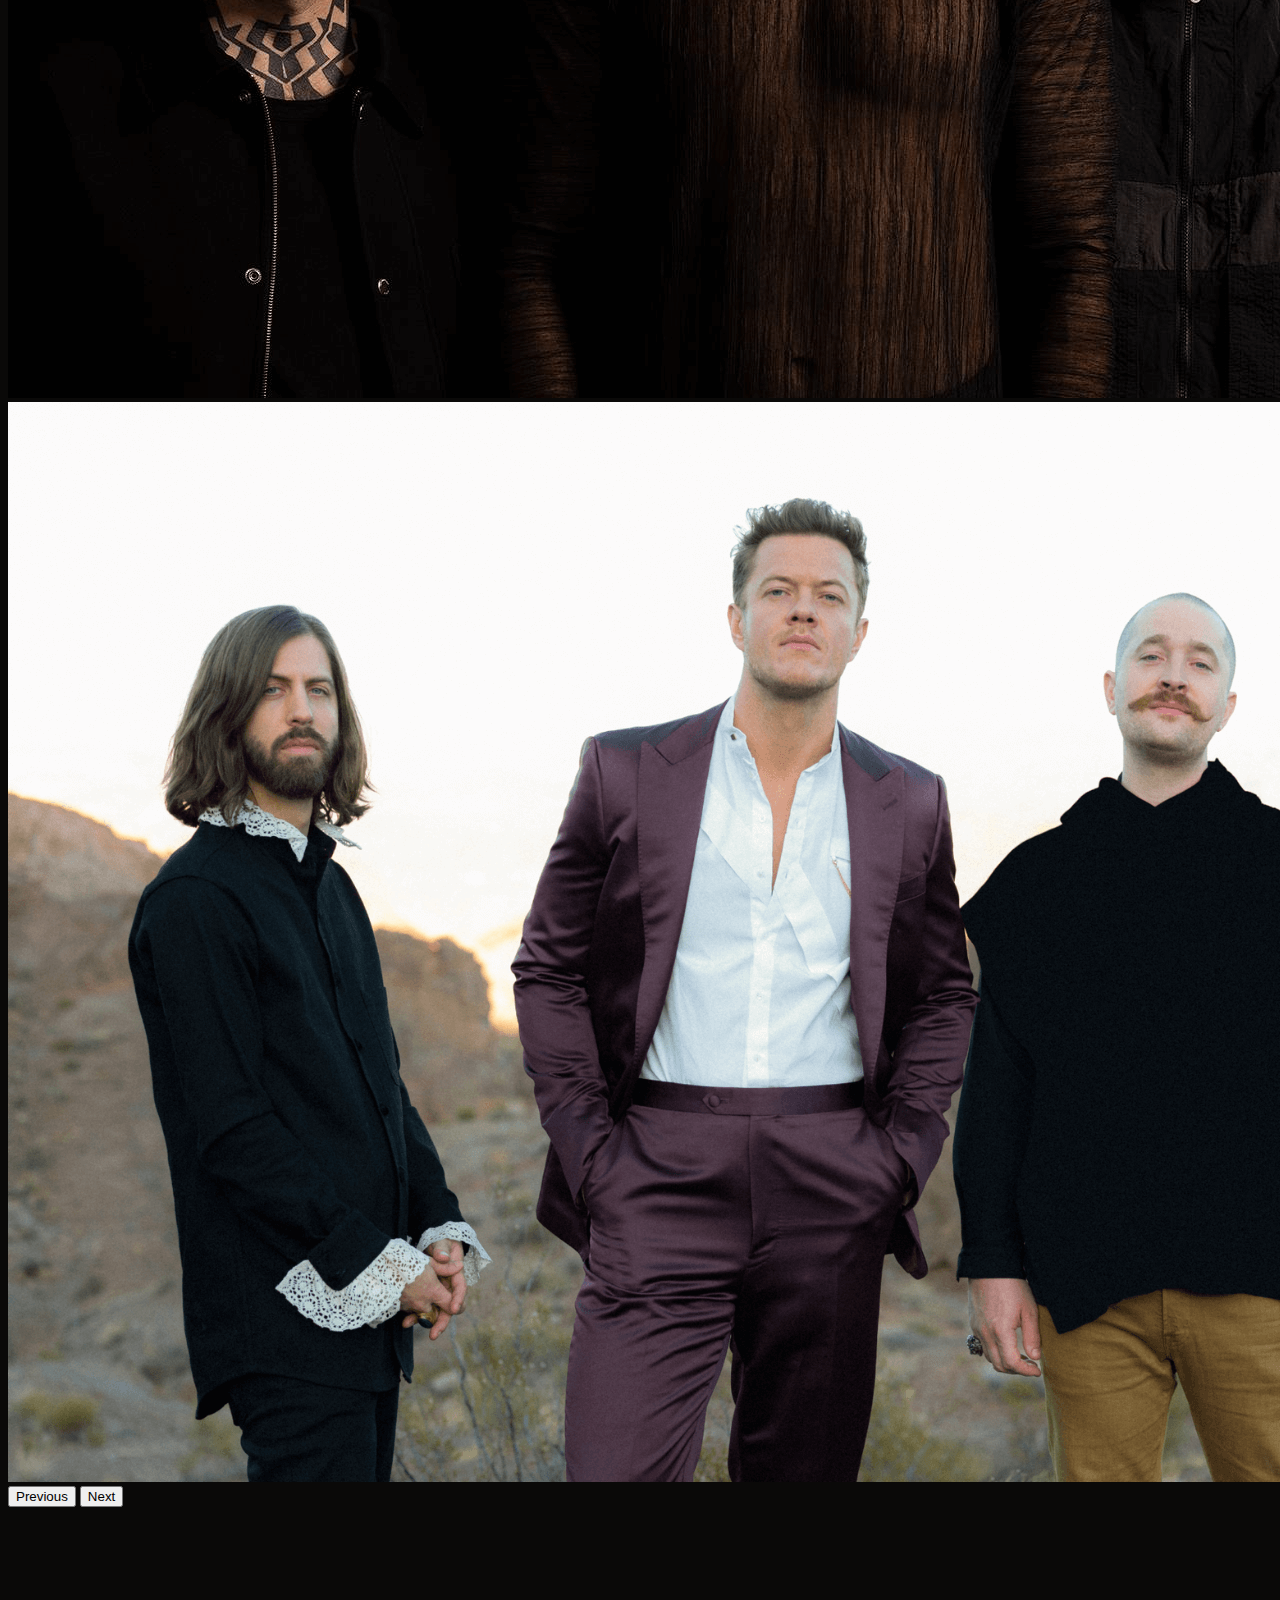
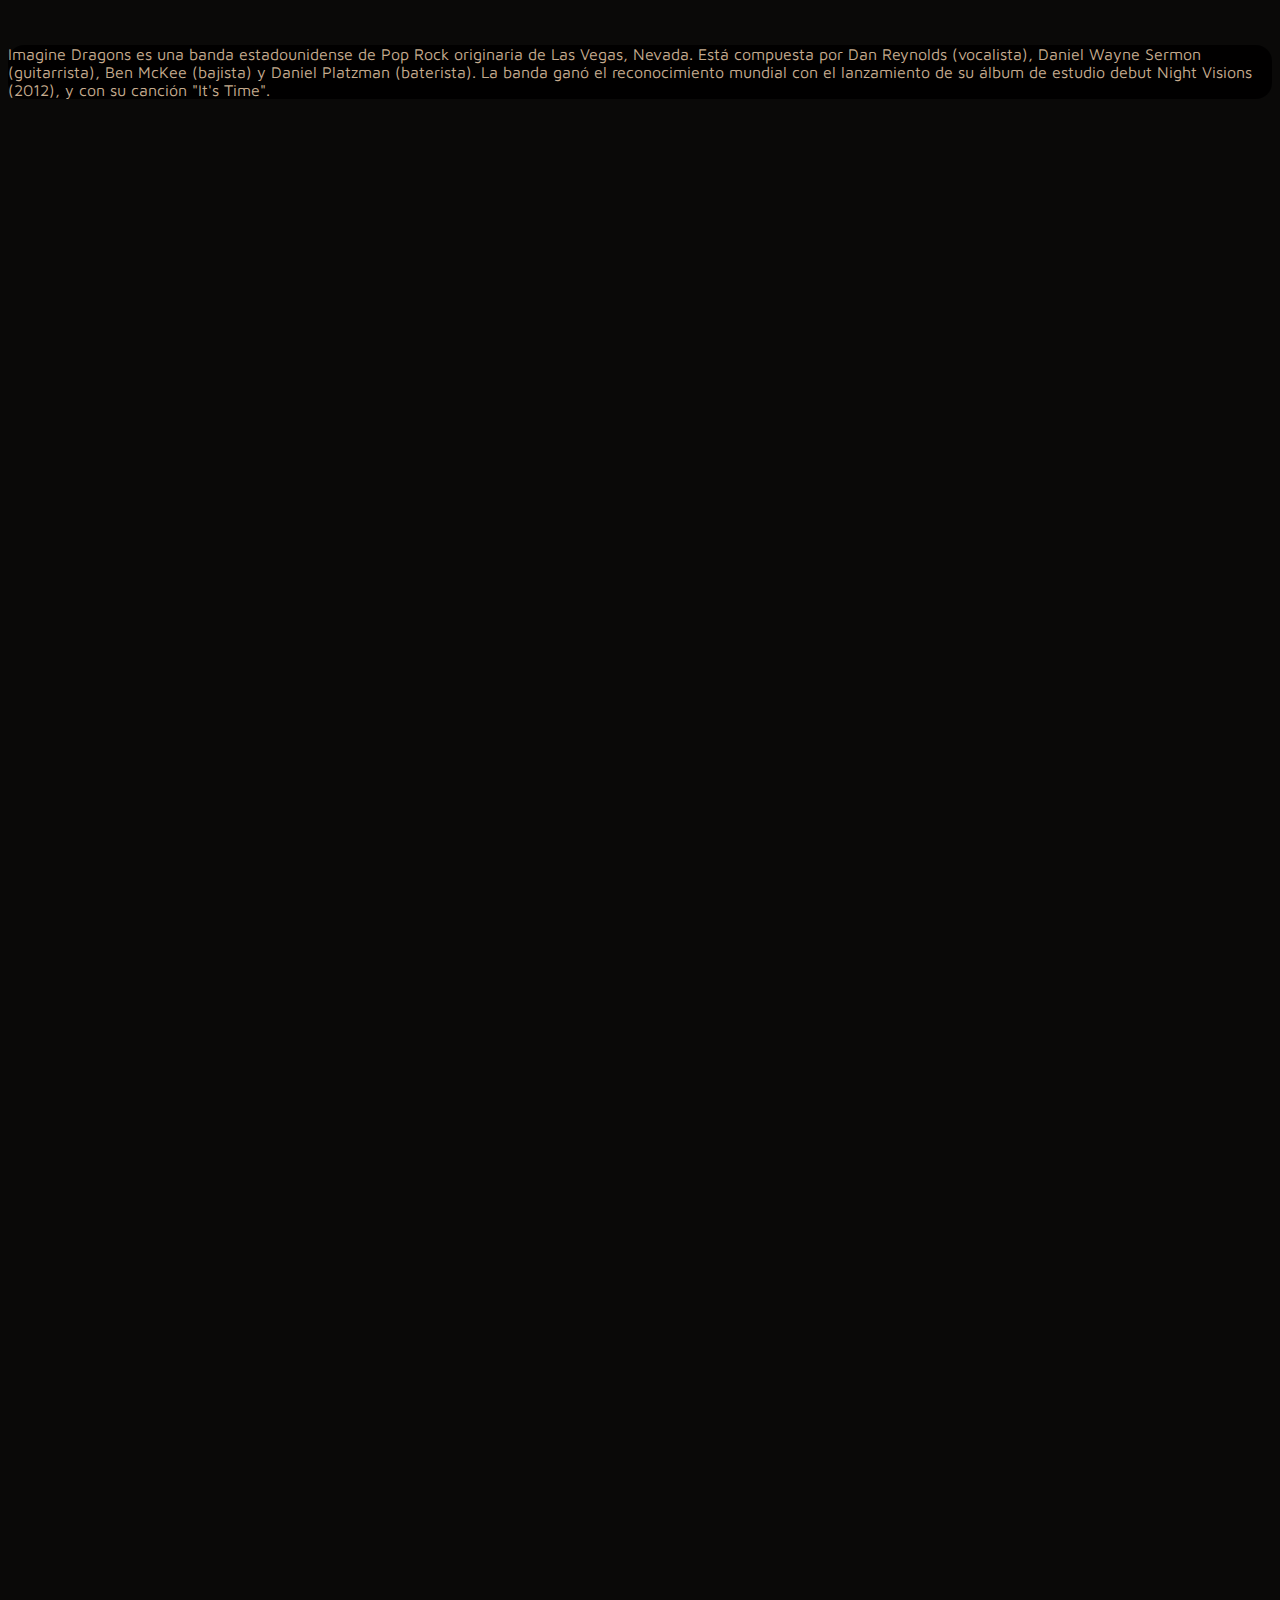
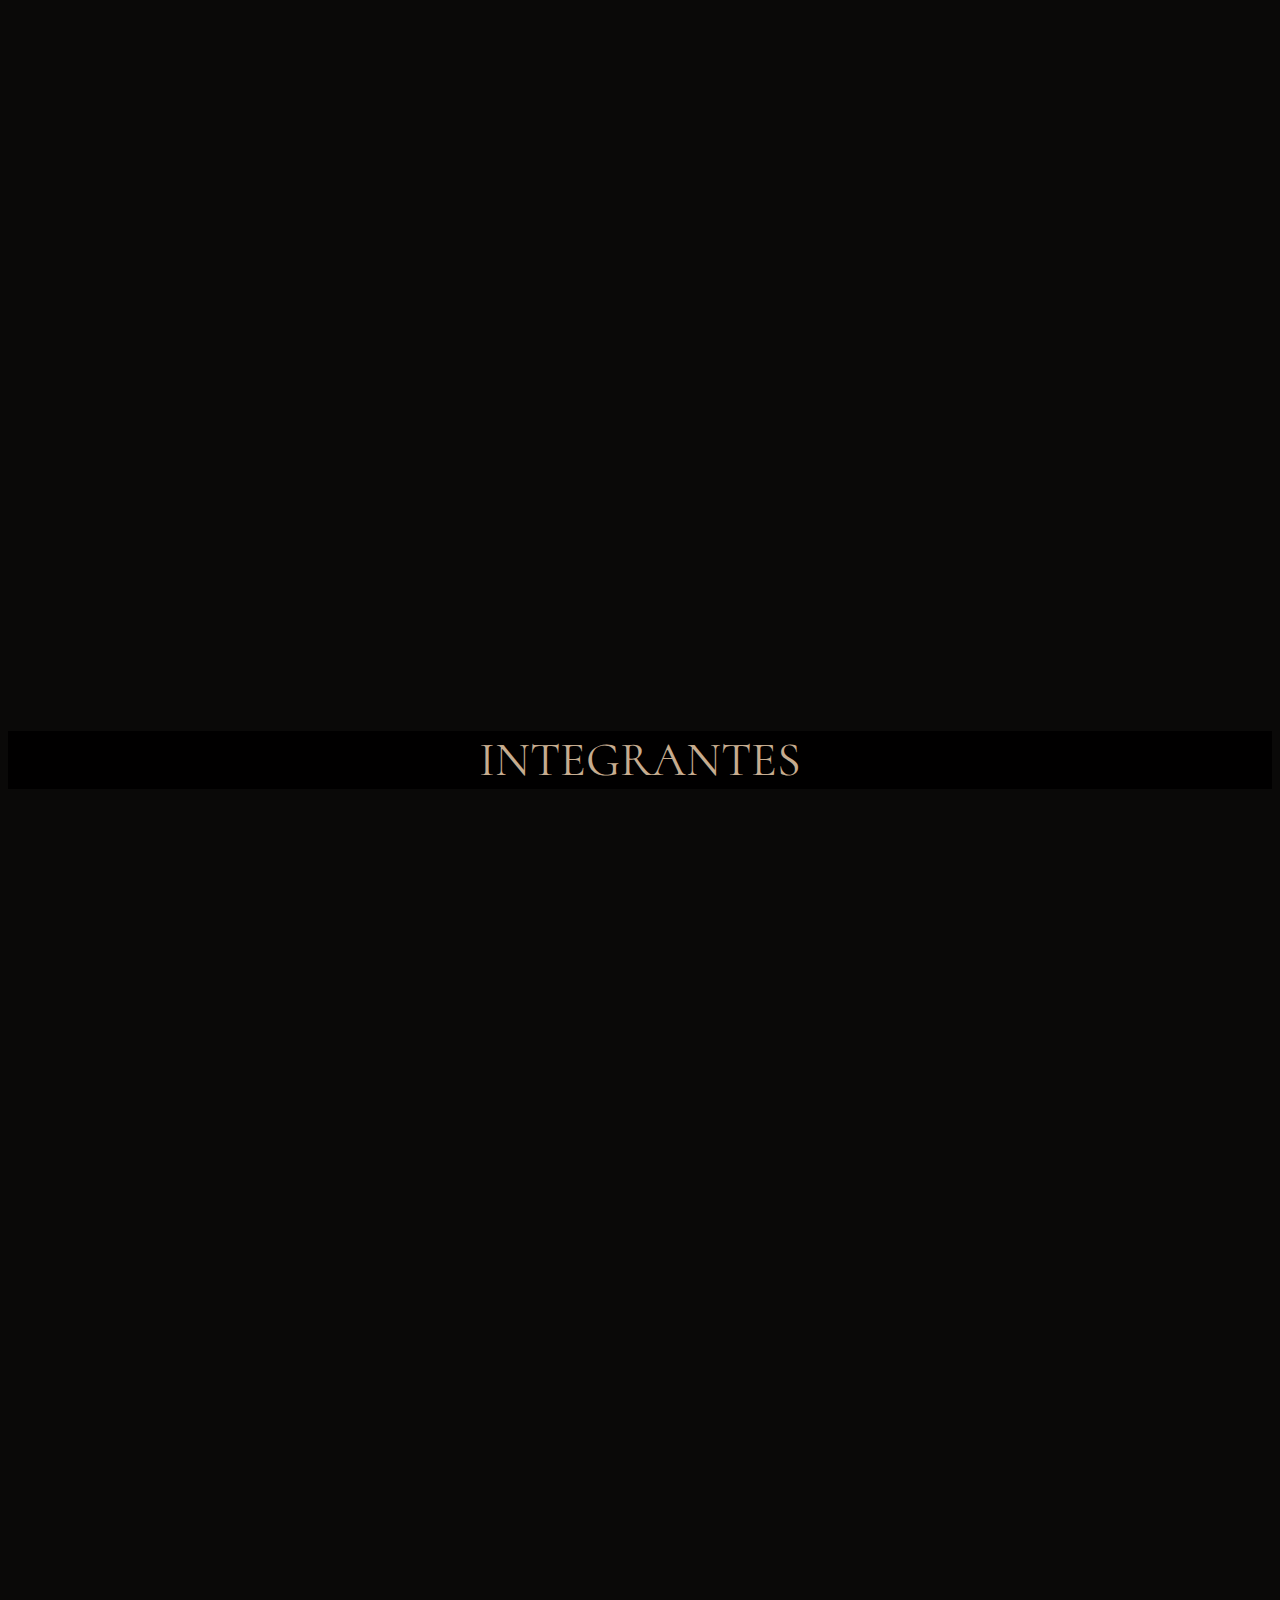
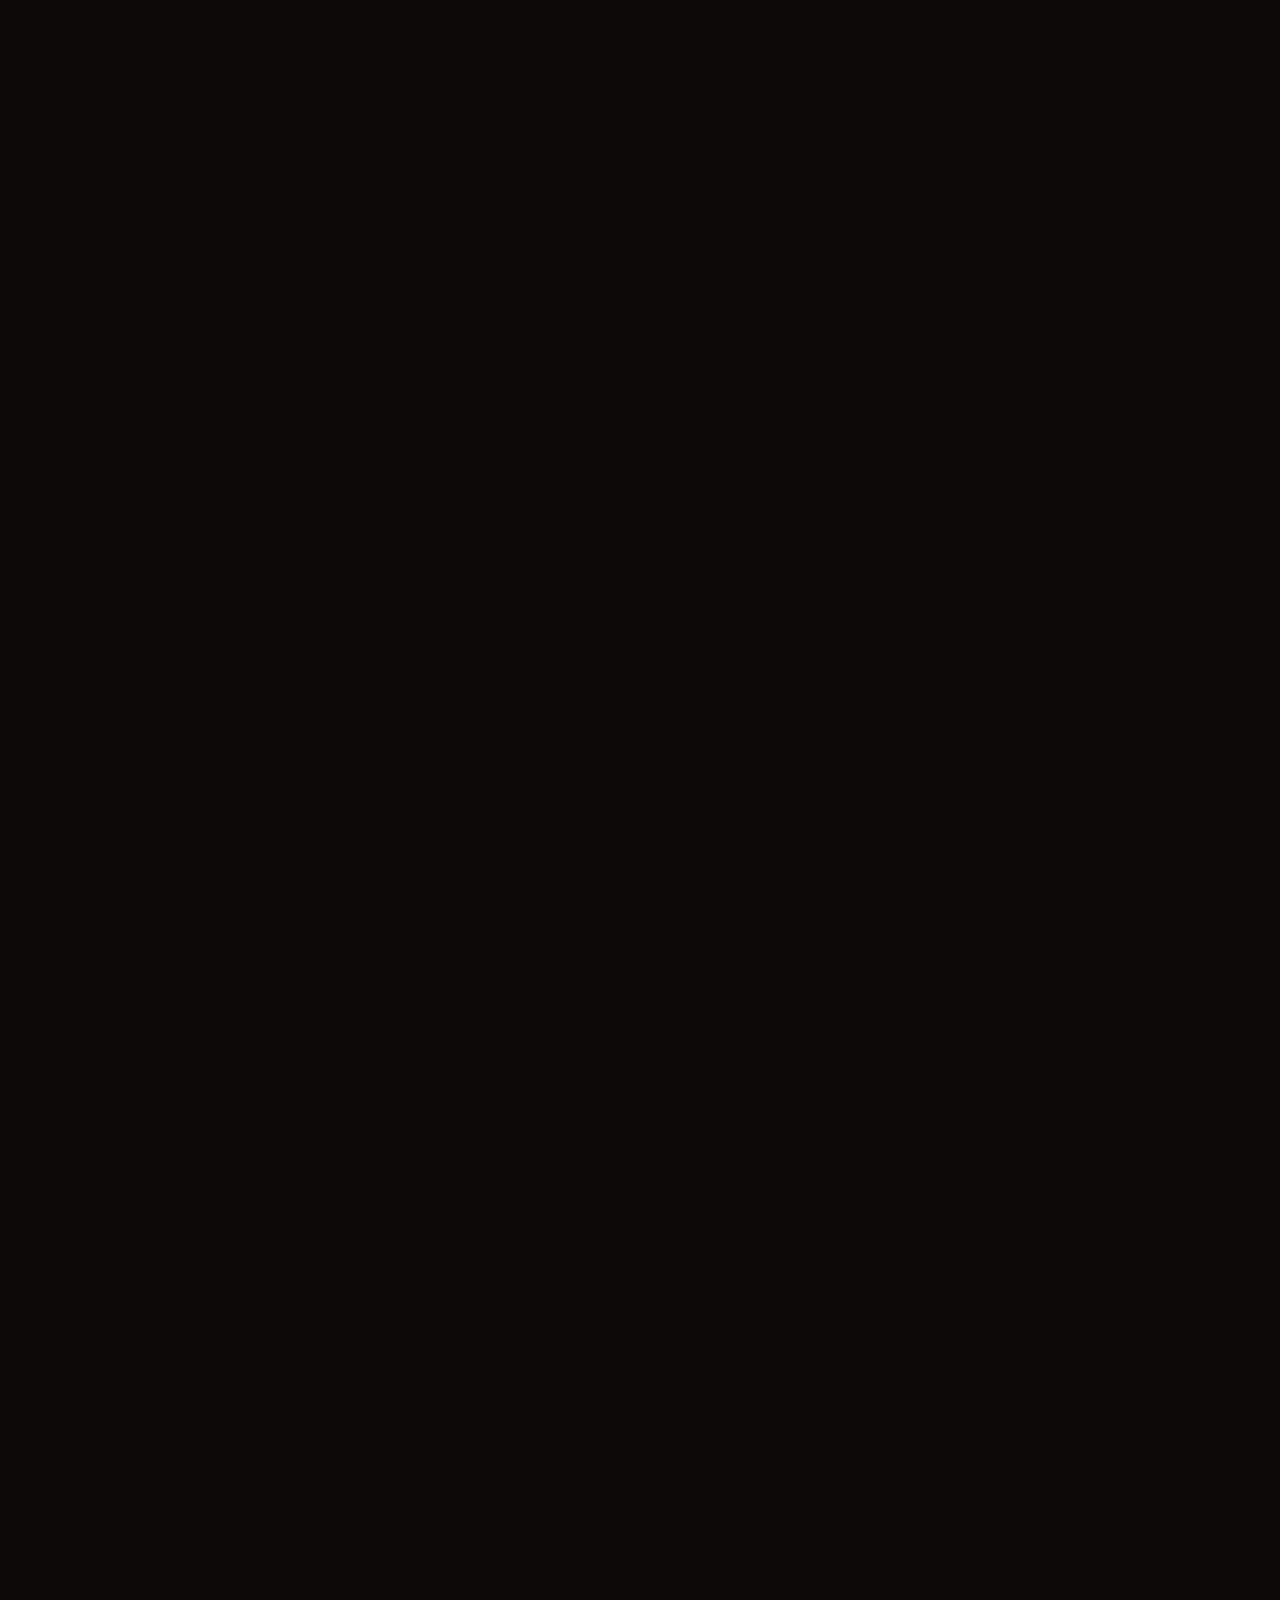
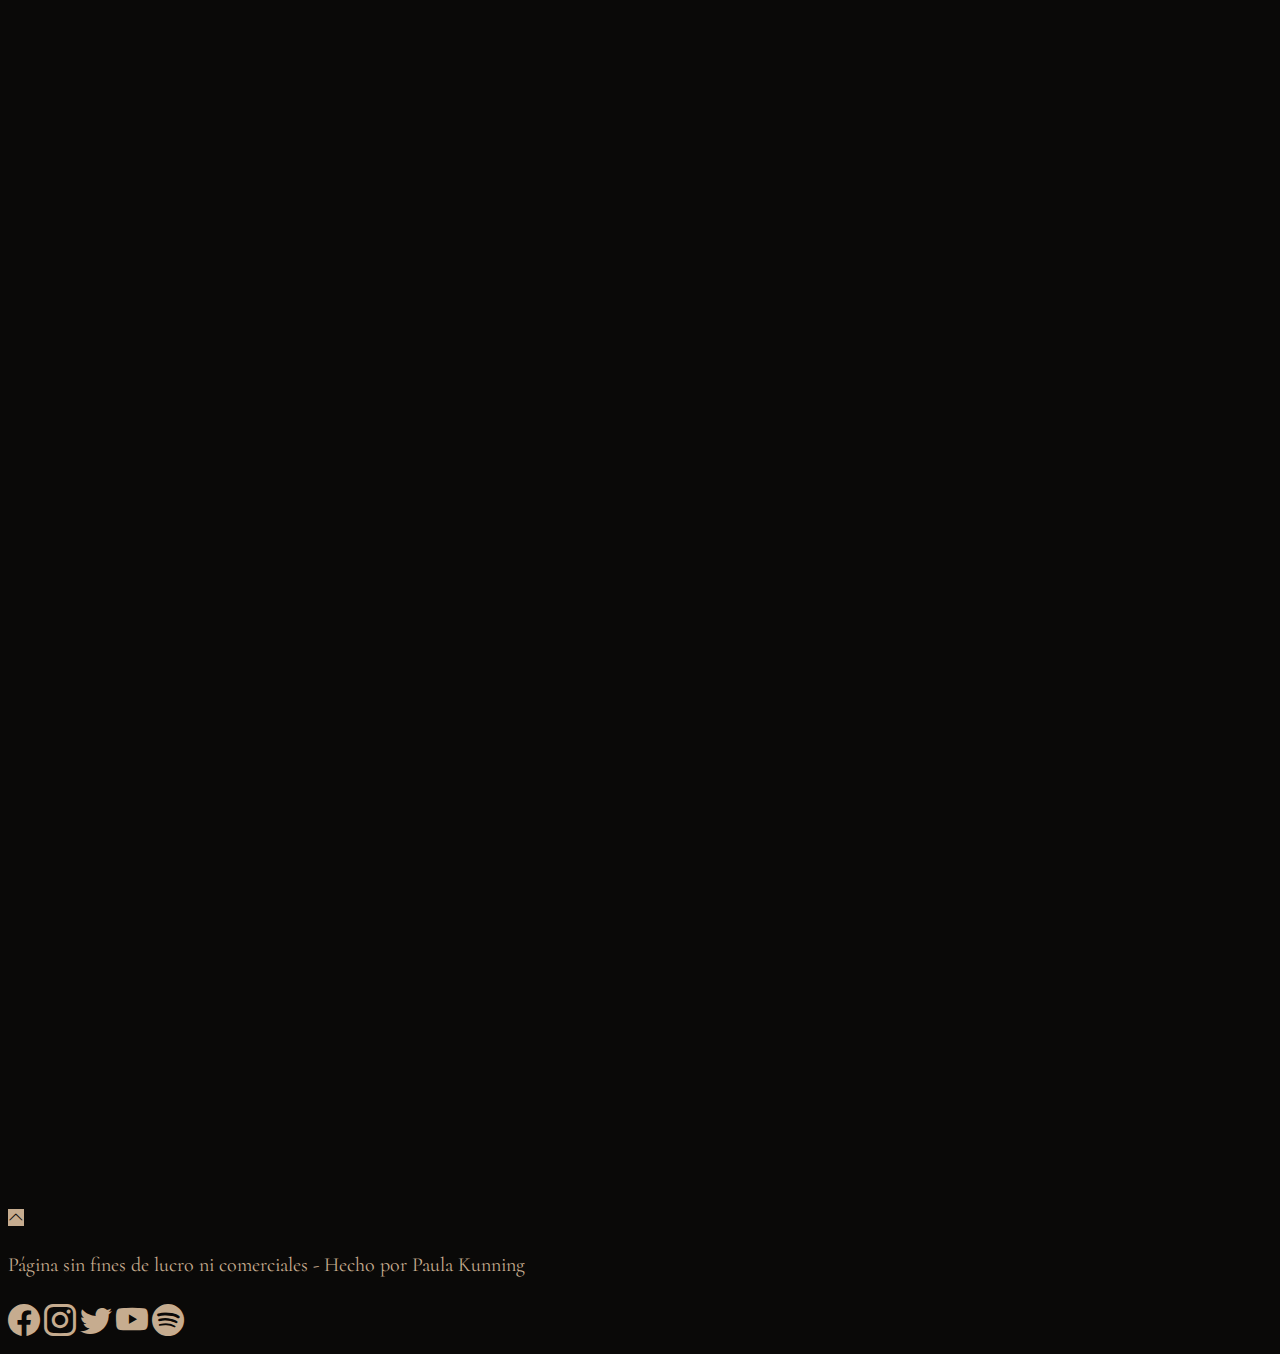
==== commit e2ae2bbf: "Correciones" ====
--- a/index.html
+++ b/index.html
@@ -1,5 +1,5 @@
 <!DOCTYPE html>
-<html lang="es">git 
+<html lang="es">
   <head>
       <meta charset="utf-8">
       <meta name="viewport" content="width=device-width, initial-scale=1">
